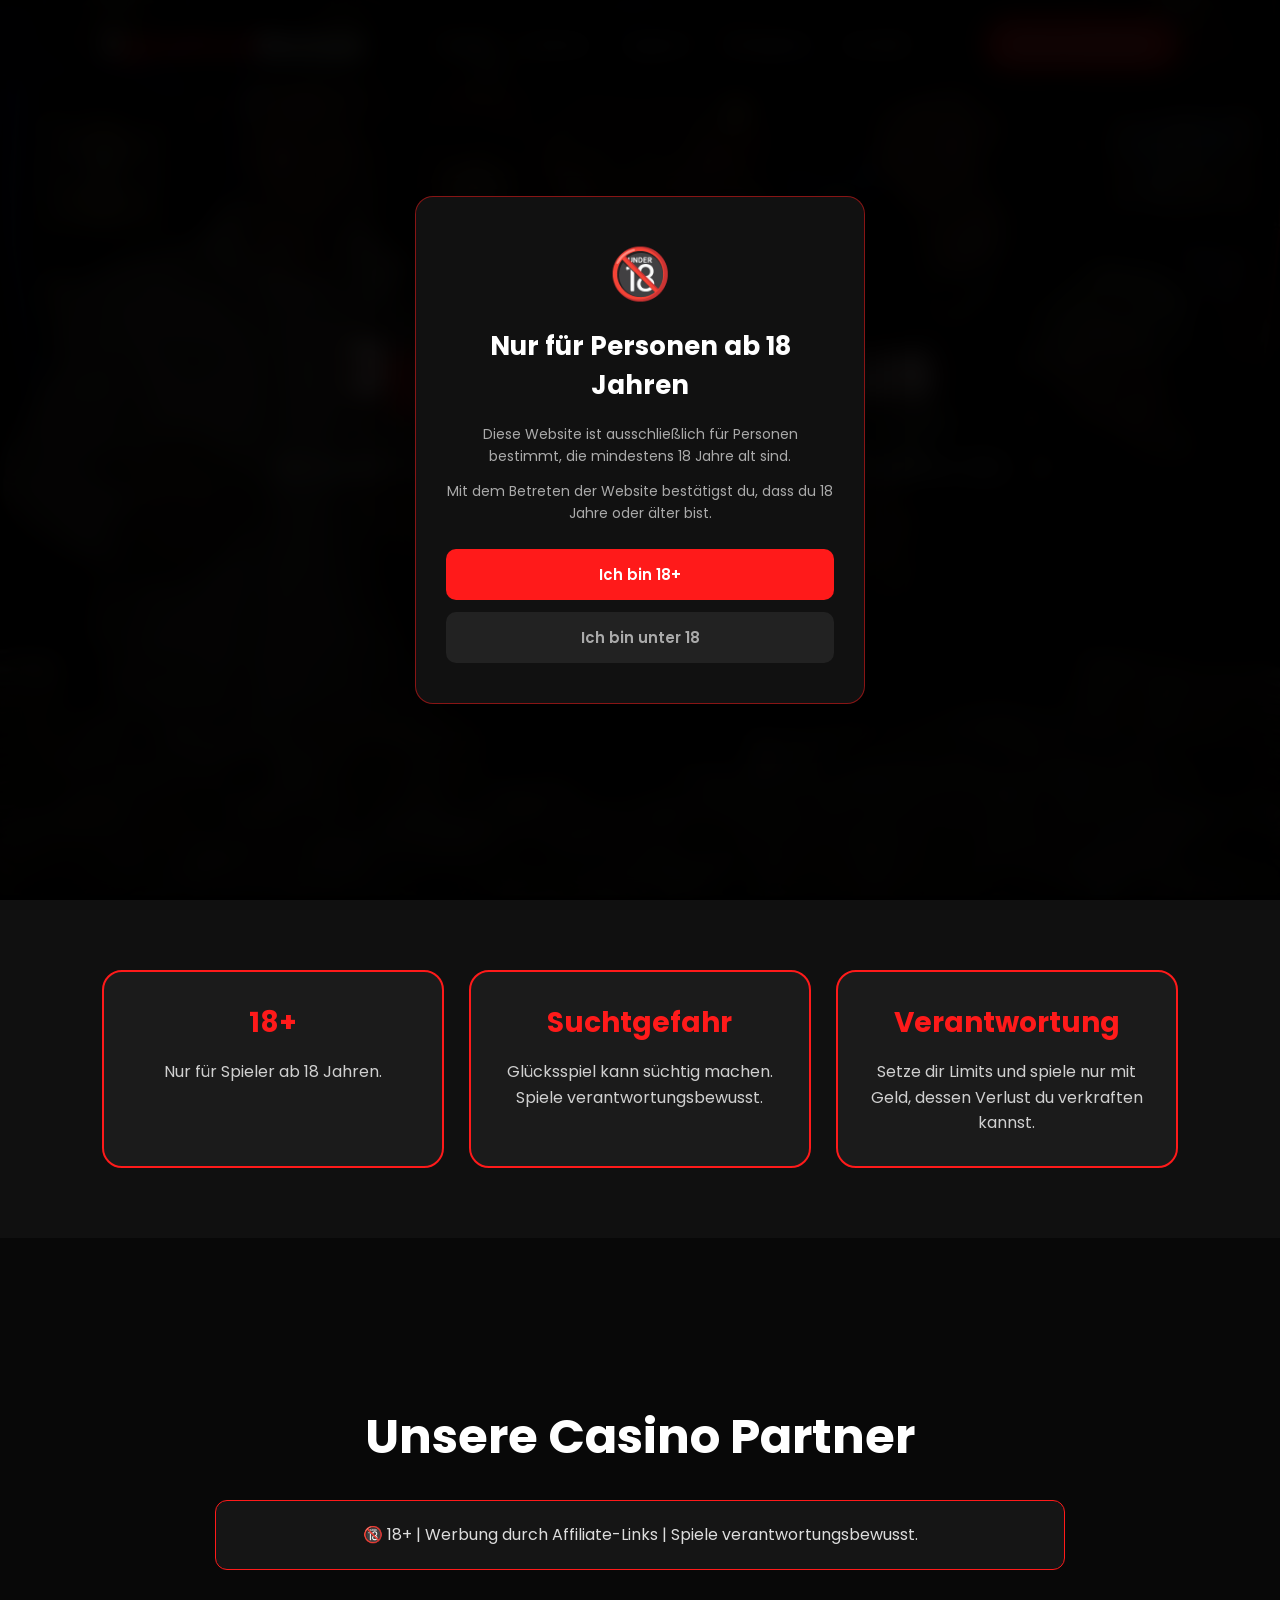
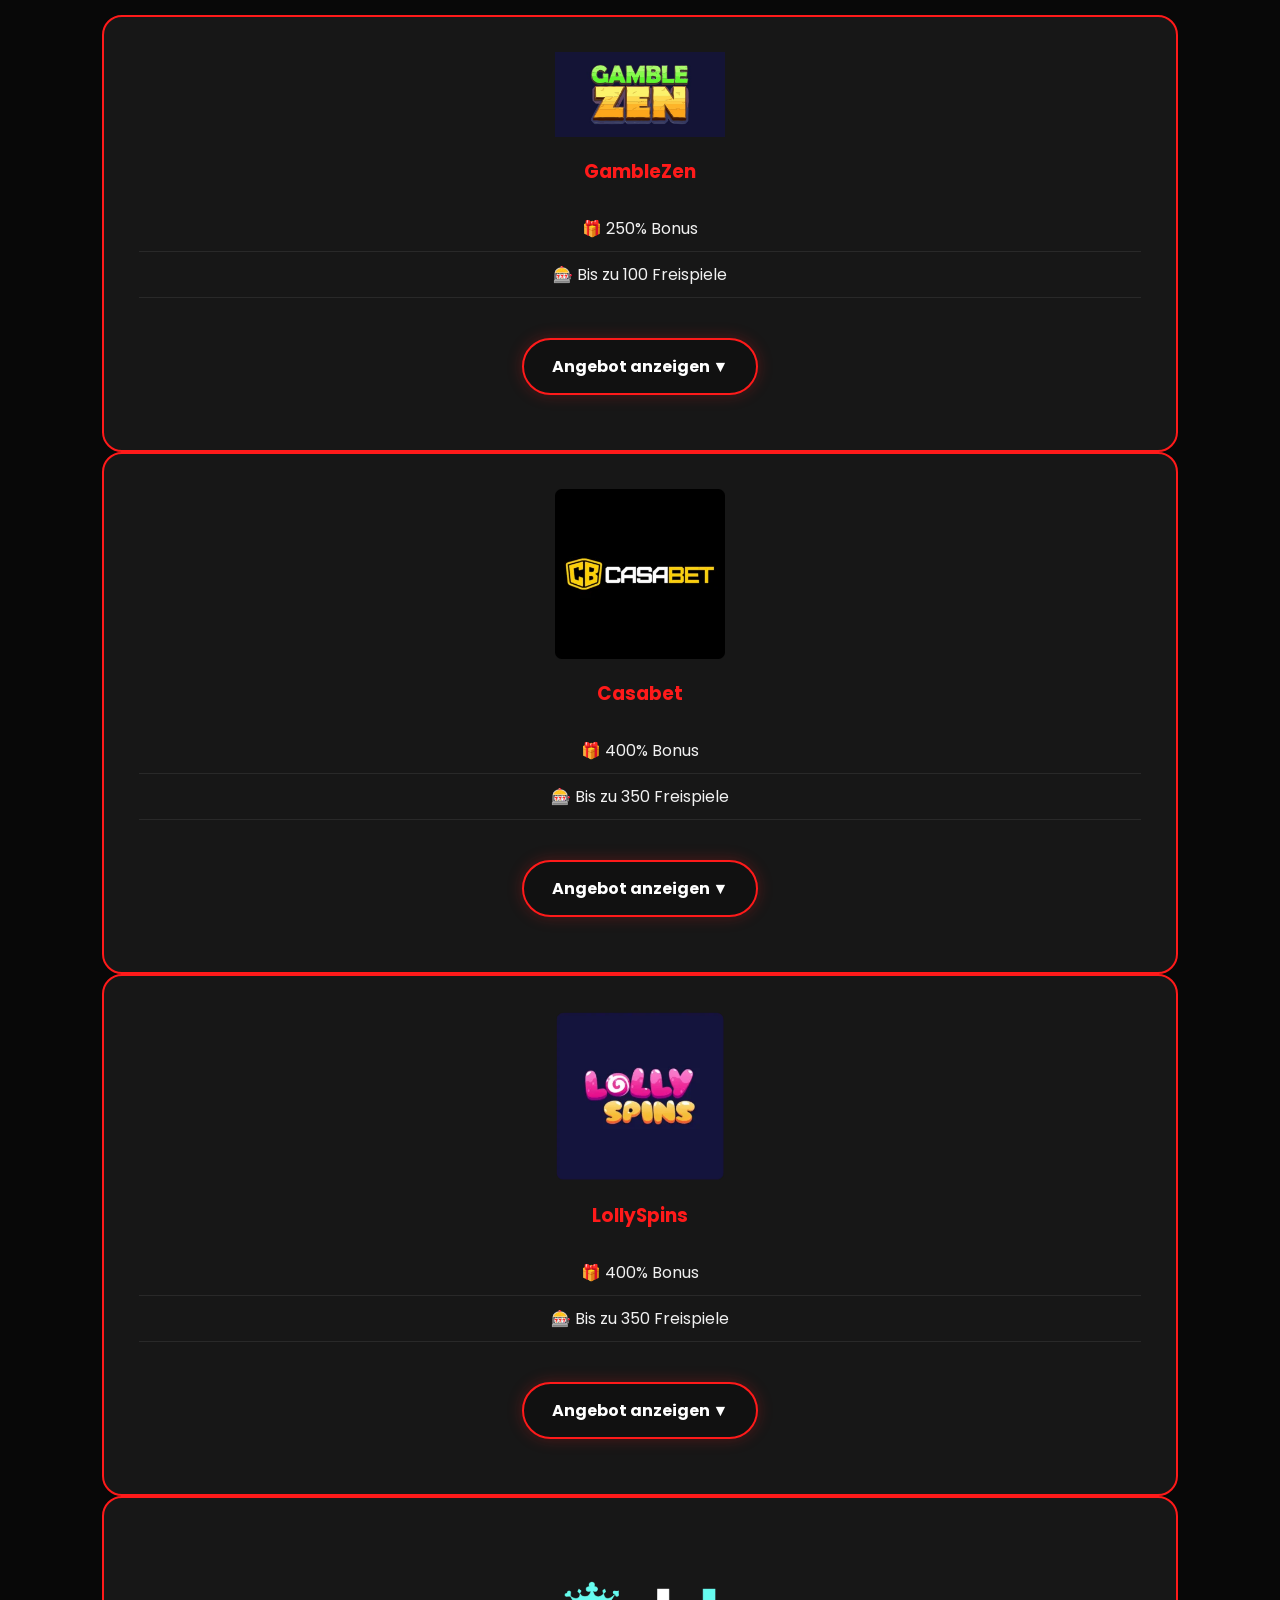
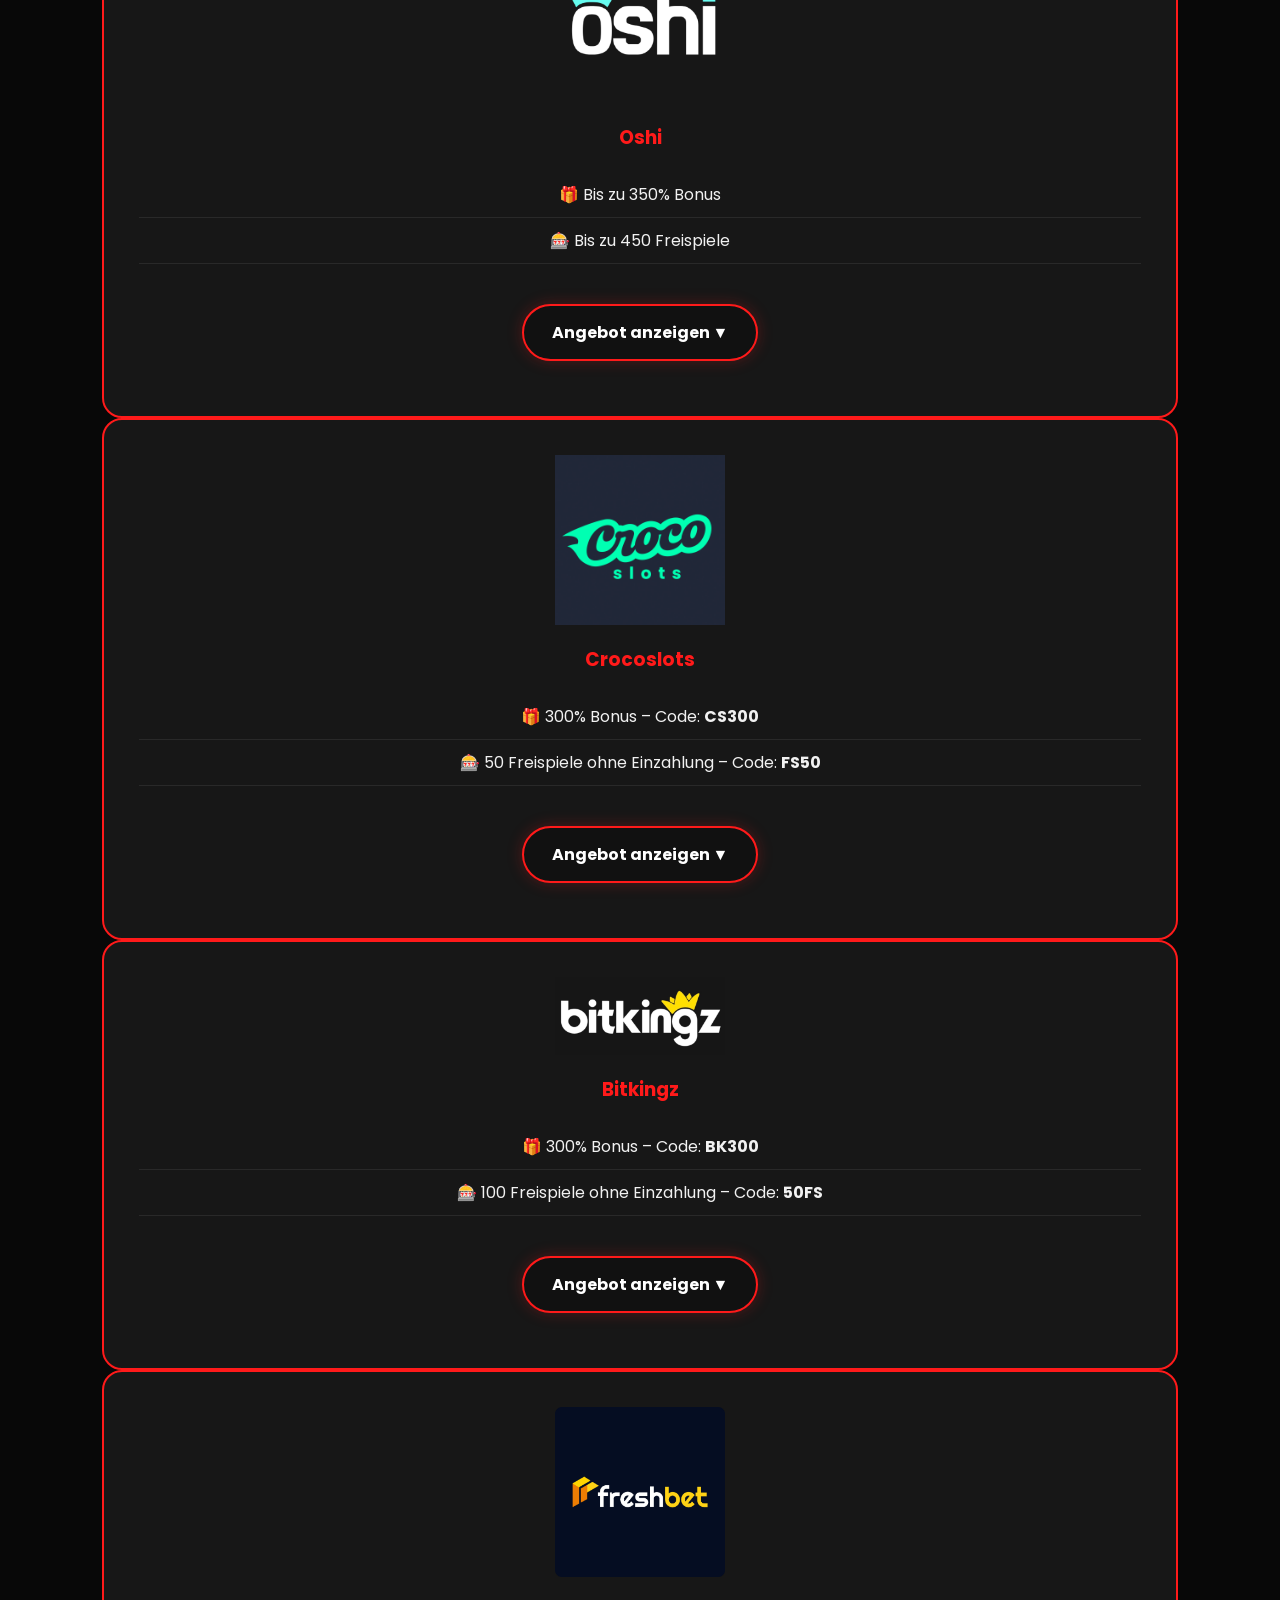
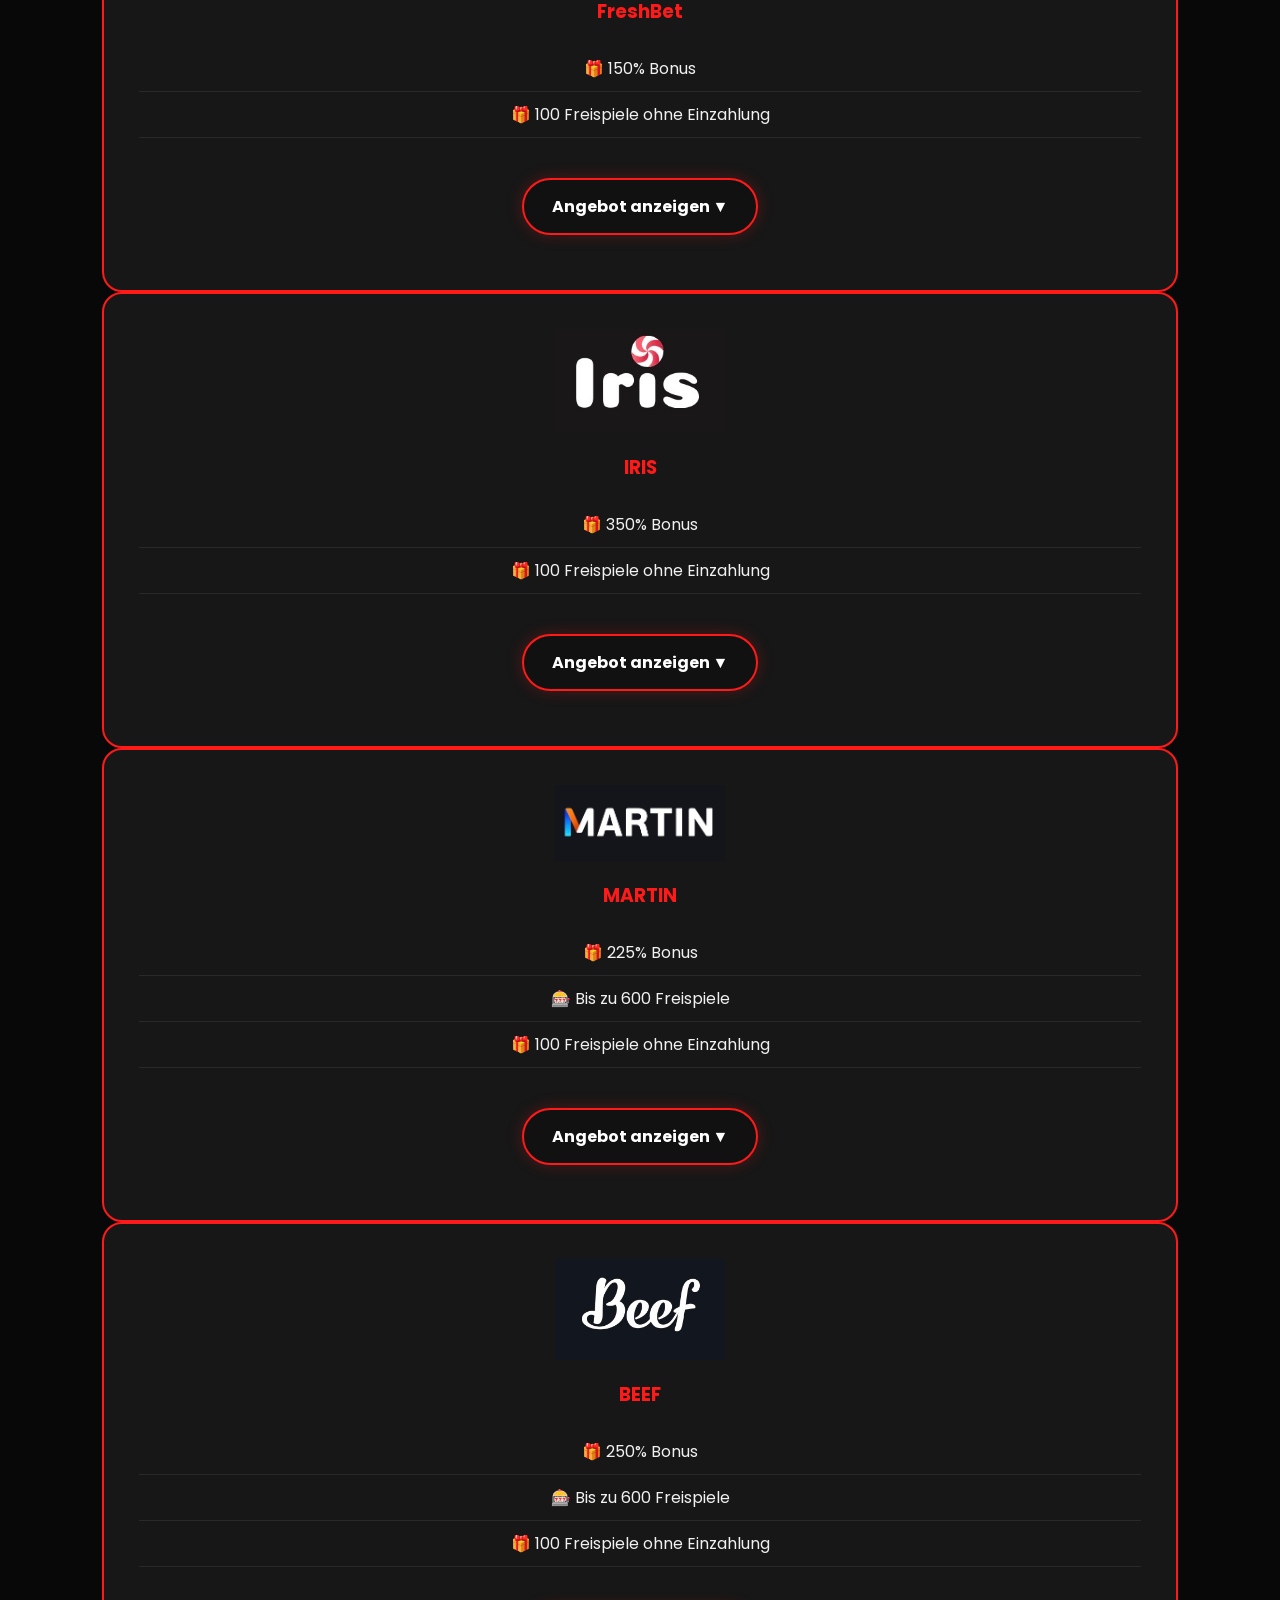
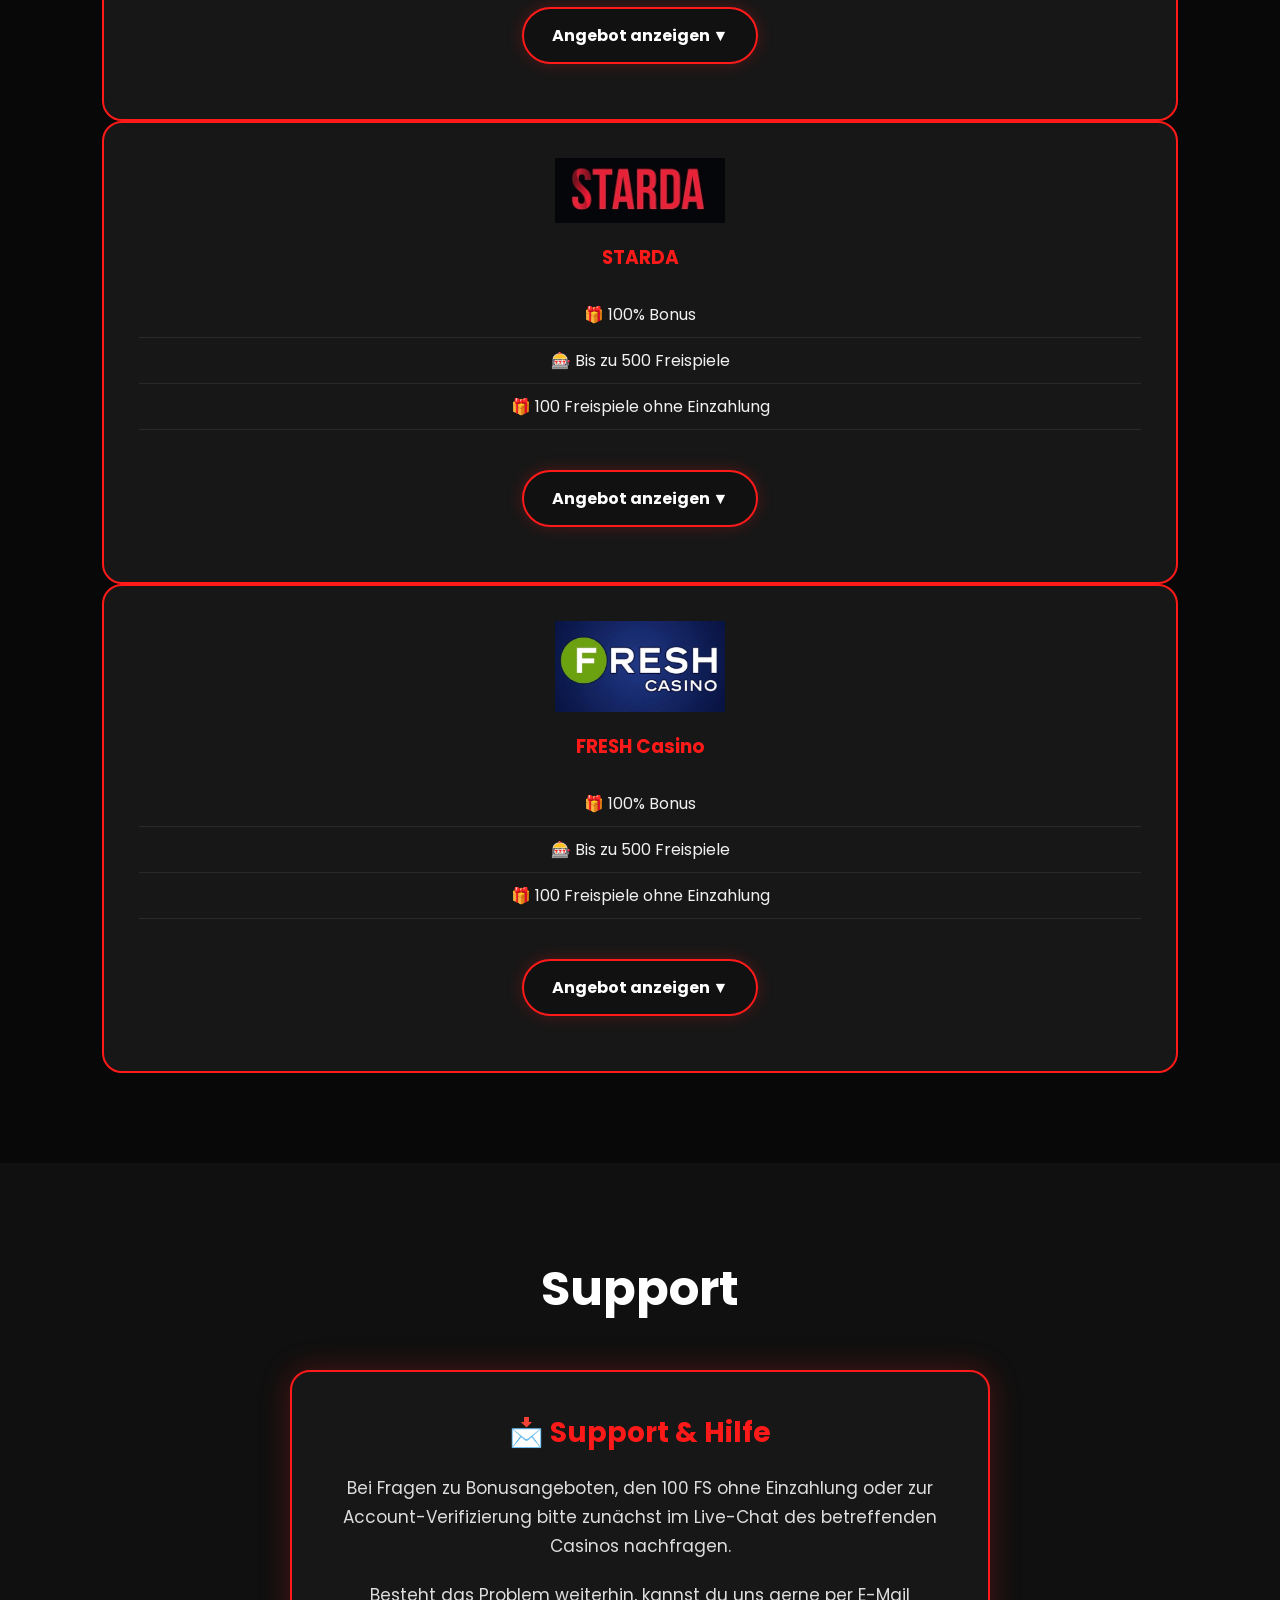
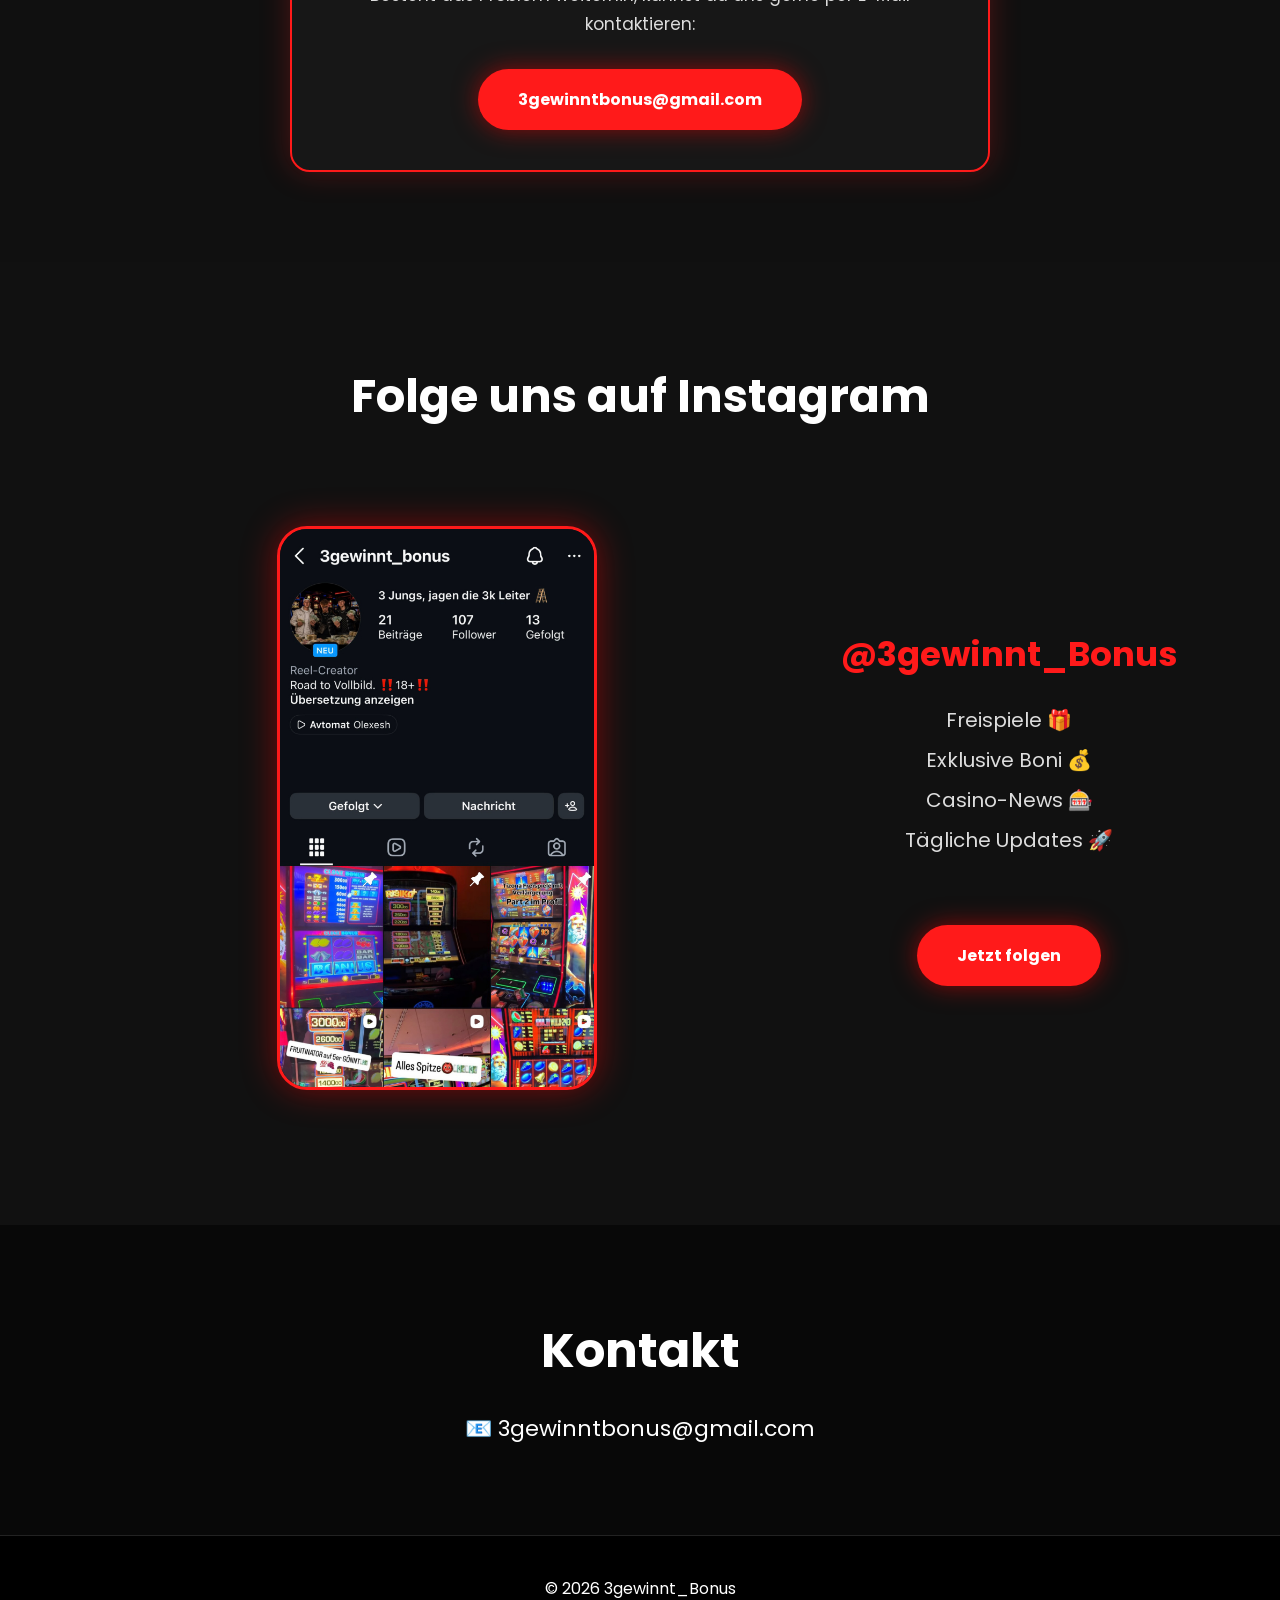
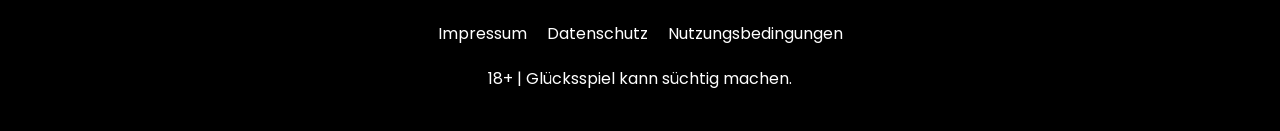
==== index.html @ cc65e0cd "Update index.html" ====
<!DOCTYPE html>
<html lang="de">
<head>
  <meta charset="UTF-8">
  <meta name="viewport" content="width=device-width, initial-scale=1.0">
  <title>3gewinnt_Bonus</title>

  <link rel="stylesheet" href="style.css">

  <link rel="preconnect" href="https://fonts.googleapis.com">
  <link rel="preconnect" href="https://fonts.gstatic.com" crossorigin>

  <link href="https://fonts.googleapis.com/css2?family=Poppins:wght@300;400;500;600;700;800&display=swap" rel="stylesheet">
</head>

<body>
<!-- 18+ Hinweis -->
<div id="ageGate" class="age-gate">
  <div class="age-box">
    <div class="age-icon">🔞</div>

    <h2>Nur für Personen ab 18 Jahren</h2>

    <p>
      Diese Website ist ausschließlich für Personen bestimmt,
      die mindestens 18 Jahre alt sind.
    </p>

    <p>
      Mit dem Betreten der Website bestätigst du,
      dass du 18 Jahre oder älter bist.
    </p>

    <div class="age-buttons">
      <button onclick="confirmAge()" class="age-confirm">
        Ich bin 18+
      </button>

      <button onclick="leaveSite()" class="age-leave">
        Ich bin unter 18
      </button>
    </div>
  </div>
</div>
<header>

<div class="logo">

3<span>gewinnt</span>Bonus

</div>

<nav>

<a href="#home">Home</a>

<a href="#casinos">Casinos</a>

<a href="#support">Support</a>

<a href="#instagram">Instagram</a>

<a href="#kontakt">Kontakt</a>

</nav>

<a href="#casinos" class="nav-btn">

Bonus entdecken

</a>

</header>


<section class="hero" id="home">

<img src="assets/hero.jpg" class="hero-image" alt="Hero">

<div class="overlay"></div>

<div class="hero-content">

<h1>

3<span>gewinnt</span>Bonus

</h1>

<p>

Die besten Casino-Boni,
Freispiele und Aktionen
an einem Ort.

</p>

<a href="#casinos" class="hero-btn">

Bonus entdecken

</a>

</div>

</section>
<section class="info">

    <div class="info-card">
        <h3>18+</h3>
        <p>Nur für Spieler ab 18 Jahren.</p>
    </div>

    <div class="info-card">
        <h3>Suchtgefahr</h3>
        <p>Glücksspiel kann süchtig machen. Spiele verantwortungsbewusst.</p>
    </div>

    <div class="info-card">
        <h3>Verantwortung</h3>
        <p>Setze dir Limits und spiele nur mit Geld, dessen Verlust du verkraften kannst.</p>
    </div>

</section>

<section id="casinos" class="casinos">

<h2 class="normal-casino-title">Unsere Casino Partner</h2>
<div class="werbehinweis">
    🔞 18+ | Werbung durch Affiliate-Links | Spiele verantwortungsbewusst.
</div>
  <div class="casino-grid">
<!-- GambleZen -->
<div class="casino-card">

    <img src="assets/gamblezen.png"
         alt="GambleZen Logo"
         class="casino-logo">

    <h3>GambleZen</h3>

    <ul class="casino-features">
        <li>🎁 250% Bonus</li>
        <li>🎰 Bis zu 100 Freispiele</li>
    </ul>

    <button class="toggle-offer" onclick="toggleOffer(this)">
        Angebot anzeigen ▼
    </button>

    <div class="offer-details">

        <div class="casino-wichtig">
            <div class="casino-wichtig-title">⚠️ WICHTIG</div>

            <p>
                Bitte verifiziere nach der Registrierung deine
                <strong>E-Mail-Adresse und Telefonnummer</strong>.
                <br><br>
                Für den 250% Bonus bitte den Promo-Code
                <strong>GZ250</strong> verwenden.
            </p>
        </div>

        <div class="casino-hinweis">
            Exklusives Angebot über unseren Partnerlink.
        </div>

        <a href="https://gamblezens.com/afbqb8po6n"
           class="casino-btn"
           target="_blank"
           rel="noopener noreferrer">
            Zum Angebot
        </a>

        <small>
            18+ | Werbung durch Affiliate-Link |
            Glücksspiel kann süchtig machen.
        </small>

    </div>

</div>
    <div class="casino-card">

    <img src="assets/casabet.png"
         alt="Casabet Logo"
         class="casino-logo">

    <h3>Casabet</h3>

    <ul class="casino-features">
        <li>🎁 400% Bonus</li>
        <li>🎰 Bis zu 350 Freispiele</li>
    </ul>

    <button class="toggle-offer" onclick="toggleOffer(this)">
        Angebot anzeigen ▼
    </button>

    <div class="offer-details">

        <div class="casino-hinweis">
            Exklusives Angebot über unseren Partnerlink.
        </div>

        <a href="https://record.joinaff.com/_AvcNp9uiK_PvWbqWe_nph2Nd7ZgqdRLk/144/?payload=3gewinntbonus"
           class="casino-btn"
           target="_blank"
           rel="noopener noreferrer">
            Zum Angebot
        </a>

        <small>
            18+ | Werbung durch Affiliate-Link |
            Glücksspiel kann süchtig machen.
        </small>

    </div>

</div>
    <div class="casino-card">

    <img src="assets/lollyspins.png"
         alt="LollySpins Logo"
         class="casino-logo">

    <h3>LollySpins</h3>

    <ul class="casino-features">
        <li>🎁 400% Bonus</li>
        <li>🎰 Bis zu 350 Freispiele</li>
    </ul>

    <button class="toggle-offer" onclick="toggleOffer(this)">
        Angebot anzeigen ▼
    </button>

    <div class="offer-details">

        <div class="casino-hinweis">
            Exklusives Angebot über unseren Partnerlink.
        </div>

        <a href="https://record.joinaff.com/_AvcNp9uiK_NK4oSiS_e5W2Nd7ZgqdRLk/144/?payload=3gewinntbonus"
           class="casino-btn"
           target="_blank"
           rel="noopener noreferrer">
            Zum Angebot
        </a>

        <small>
            18+ | Werbung durch Affiliate-Link |
            Glücksspiel kann süchtig machen.
        </small>

    </div>

</div>
    <div class="casino-card">

    <img src="assets/oshi.png"
         alt="Oshi Logo"
         class="casino-logo">

    <h3>Oshi</h3>

    <ul class="casino-features">
        <li>🎁 Bis zu 350% Bonus</li>
        <li>🎰 Bis zu 450 Freispiele</li>
    </ul>

    <button class="toggle-offer" onclick="toggleOffer(this)">
        Angebot anzeigen ▼
    </button>

    <div class="offer-details">

        <div class="casino-wichtig">
            <div class="casino-wichtig-title">⚠️ WICHTIG</div>

            <p>
                Bitte verifiziere nach der Registrierung deine
                <strong>E-Mail-Adresse und Telefonnummer</strong>.
            </p>
        </div>

        <div class="casino-hinweis">
            Exklusives Angebot über unseren Partnerlink.
        </div>

        <a href="https://oshilinks.com/advysxqnm"
           class="casino-btn"
           target="_blank"
           rel="noopener noreferrer">
            Zum Angebot
        </a>

        <small>
            18+ | Werbung durch Affiliate-Link |
            Glücksspiel kann süchtig machen.
        </small>

    </div>

</div>
    <div class="casino-card">

    <img src="assets/crocoslots.png"
         alt="Crocoslots Logo"
         class="casino-logo">

    <h3>Crocoslots</h3>

    <ul class="casino-features">
        <li>🎁 300% Bonus – Code: <strong>CS300</strong></li>
        <li>🎰 50 Freispiele ohne Einzahlung – Code: <strong>FS50</strong></li>
    </ul>

    <button class="toggle-offer" onclick="toggleOffer(this)">
        Angebot anzeigen ▼
    </button>

    <div class="offer-details">

        <div class="casino-wichtig">
            <div class="casino-wichtig-title">⚠️ WICHTIG</div>

            <p>
                Bitte verifiziere nach der Registrierung deine
                <strong>E-Mail-Adresse und Telefonnummer</strong>.
                <br><br>
                Für den 300% Bonus bitte den Promo-Code
                <strong>CS300</strong> verwenden.
                <br><br>
                Für die 50 Freispiele ohne Einzahlung bitte den
                Promo-Code <strong>FS50</strong> verwenden.
            </p>
        </div>

        <div class="casino-hinweis">
            Exklusives Angebot über unseren Partnerlink.
        </div>

        <a href="https://crocoslotsmedia.com/axyejg1oh"
           class="casino-btn"
           target="_blank"
           rel="noopener noreferrer">
            Zum Angebot
        </a>

        <small>
            18+ | Werbung durch Affiliate-Link |
            Glücksspiel kann süchtig machen.
        </small>

    </div>

</div>

    <div class="casino-card">

    <img src="assets/bitkingz.png"
         alt="Bitkingz Logo"
         class="casino-logo">

    <h3>Bitkingz</h3>

    <ul class="casino-features">
        <li>🎁 300% Bonus – Code: <strong>BK300</strong></li>
        <li>🎰 100 Freispiele ohne Einzahlung – Code: <strong>50FS</strong></li>
    </ul>

    <button class="toggle-offer" onclick="toggleOffer(this)">
        Angebot anzeigen ▼
    </button>

    <div class="offer-details">

        <div class="casino-wichtig">
            <div class="casino-wichtig-title">⚠️ WICHTIG</div>

            <p>
                Bitte verifiziere nach der Registrierung deine
                <strong>E-Mail-Adresse und Telefonnummer</strong>.
                <br><br>
                Für den 300% Bonus bitte den Promo-Code
                <strong>BK300</strong> verwenden.
                <br><br>
                Für die 100 Freispiele ohne Einzahlung bitte den
                Promo-Code <strong>50FS</strong> verwenden.
            </p>
        </div>

        <div class="casino-hinweis">
            Exklusives Angebot über unseren Partnerlink.
        </div>

        <a href="https://www.bitkingzmedia.com/agcljvet4"
           class="casino-btn"
           target="_blank"
           rel="noopener noreferrer">
            Zum Angebot
        </a>

        <small>
            18+ | Werbung durch Affiliate-Link |
            Glücksspiel kann süchtig machen.
        </small>

    </div>

</div>
    <div class="casino-card">

    <img src="assets/freshbet.png"
         alt="FreshBet Logo"
         class="casino-logo">

    <h3>FreshBet</h3>

    <ul class="casino-features">
        <li>🎁 150% Bonus</li>
        <li>🎁 100 Freispiele ohne Einzahlung</li>
    </ul>

    <button class="toggle-offer" onclick="toggleOffer(this)">
        Angebot anzeigen ▼
    </button>

    <div class="offer-details">

        <div class="casino-wichtig">
            <div class="casino-wichtig-title">⚠️ WICHTIG</div>

            <p>
                Bitte verifiziere nach der Registrierung deine
                <strong>E-Mail-Adresse und Telefonnummer</strong>.
                <br><br>
                Nach erfolgreicher Verifizierung bitte den Promo-Code
                <strong>FB100</strong> verwenden.
            </p>
        </div>

        <div class="casino-hinweis">
            Exklusives Angebot über unseren Partnerlink.
        </div>

        <a href="https://go.freshaffs.com/visit/?bta=49169&nci=6119&afp=3gewinntbonus_6119&utm_campaign=3gewinntbonus"
           class="casino-btn"
           target="_blank"
           rel="noopener noreferrer">
            Zum Angebot
        </a>

        <small>
            18+ | Werbung durch Affiliate-Link |
            Glücksspiel kann süchtig machen.
        </small>

    </div>

</div>
  <div class="casino-card">

    <img src="assets/iris.png"
         alt="IRIS Casino Logo"
         class="casino-logo">

    <h3>IRIS</h3>

    

    <ul class="casino-features">
        <li>🎁 350% Bonus</li>
        <li>🎁 100 Freispiele ohne Einzahlung</li>
    </ul>
<button class="toggle-offer" onclick="toggleOffer(this)">
    Angebot anzeigen ▼
</button>
    <div class="offer-details">
    <div class="casino-wichtig">
        <div class="casino-wichtig-title">⚠️ WICHTIG</div>
        <p>
            Bitte verifiziere nach der Registrierung deine
            <strong>E-Mail-Adresse und Telefonnummer</strong>.
            <br><br>
            Nach erfolgreicher Verifizierung bitte den Promo-Code
            <strong>3GEWINNT</strong> verwenden.
        </p>
    </div>

    <div class="casino-hinweis">
        Exklusives Angebot über unseren Partnerlink.
    </div>

    <a href="https://irisroute64.com/cf3fc1653"
       class="casino-btn"
       target="_blank"
       rel="noopener noreferrer">
        Zum Angebot
    </a>

    <small>
        18+ | Werbung durch Affiliate-Link |
        Glücksspiel kann süchtig machen.
    </small>
</div>
</div>
  <div class="casino-card">

    <img src="assets/martin.png"
         alt="MARTIN Casino Logo"
         class="casino-logo">

    <h3>MARTIN</h3>



    <ul class="casino-features">
        <li>🎁 225% Bonus</li>
        <li>🎰 Bis zu 600 Freispiele</li>
        <li>🎁 100 Freispiele ohne Einzahlung</li>
    </ul>
<button class="toggle-offer" onclick="toggleOffer(this)">
    Angebot anzeigen ▼
</button>

<div class="offer-details">

    <div class="casino-wichtig">
        <div class="casino-wichtig-title">⚠️ WICHTIG</div>

        <p>
            Bitte verifiziere nach der Registrierung deine
            <strong>E-Mail-Adresse und Telefonnummer</strong>.
            <br><br>
            Nach erfolgreicher Verifizierung bitte den Promo-Code
            <strong>3GEWINNT</strong> verwenden.
        </p>
    </div>

    <div class="casino-hinweis">
        Exklusives Angebot über unseren Partnerlink.
    </div>

    <a href="https://martinway66.com/c8ae79934"
       class="casino-btn"
       target="_blank"
       rel="noopener noreferrer">
        Zum Angebot
    </a>

    <small>
        18+ | Werbung durch Affiliate-Link |
        Glücksspiel kann süchtig machen.
    </small>

</div>
</div>
  <div class="casino-card">

    <img src="assets/beef.png"
         alt="BEEF Casino Logo"
         class="casino-logo">

    <h3>BEEF</h3>

   

    <ul class="casino-features">
        <li>🎁 250% Bonus</li>
        <li>🎰 Bis zu 600 Freispiele</li>
        <li>🎁 100 Freispiele ohne Einzahlung</li>
    </ul>
<button class="toggle-offer" onclick="toggleOffer(this)">
    Angebot anzeigen ▼
</button>
    <div class="offer-details">
    <div class="casino-wichtig">
        <div class="casino-wichtig-title">⚠️ WICHTIG</div>
        <p>
            Bitte verifiziere nach der Registrierung deine
            <strong>E-Mail-Adresse und Telefonnummer</strong>.
            <br><br>
            Nach erfolgreicher Verifizierung bitte den Promo-Code
            <strong>3GEWINNT</strong> verwenden.
        </p>
    </div>

    <div class="casino-hinweis">
        Exklusives Angebot über unseren Partnerlink.
    </div>

    <a href="https://beefway610.com/c2e81df1b"
       class="casino-btn"
       target="_blank"
       rel="noopener noreferrer">
        Zum Angebot
    </a>

    <small>
        18+ | Werbung durch Affiliate-Link |
        Glücksspiel kann süchtig machen.
    </small>
</div>
</div>
  <div class="casino-card">

    <img src="assets/starda.png"
         alt="STARDA Casino Logo"
         class="casino-logo">

    <h3>STARDA</h3>

   

    <ul class="casino-features">
        <li>🎁 100% Bonus</li>
        <li>🎰 Bis zu 500 Freispiele</li>
        <li>🎁 100 Freispiele ohne Einzahlung</li>
    </ul>
<button class="toggle-offer" onclick="toggleOffer(this)">
    Angebot anzeigen ▼
</button>
   <div class="offer-details"> 
    <div class="casino-wichtig">
        <div class="casino-wichtig-title">⚠️ WICHTIG</div>
        <p>
            Bitte verifiziere nach der Registrierung deine
            <strong>E-Mail-Adresse und Telefonnummer</strong>.
            <br><br>
            Nach erfolgreicher Verifizierung bitte den Promo-Code
            <strong>3GEWINNT</strong> verwenden.
        </p>
    </div>

    <div class="casino-hinweis">
        Exklusives Angebot über unseren Partnerlink.
    </div>

    <a href="https://stardaway64.com/ca65d163e"
       class="casino-btn"
       target="_blank"
       rel="noopener noreferrer">
        Zum Angebot
    </a>

    <small>
        18+ | Werbung durch Affiliate-Link |
        Glücksspiel kann süchtig machen.
    </small>
</div>
</div>
<div class="casino-card">

    <img src="assets/fresh.png"
         alt="FRESH Casino Logo"
         class="casino-logo">

    <h3>FRESH Casino</h3>

    

    <ul class="casino-features">
        <li>🎁 100% Bonus</li>
        <li>🎰 Bis zu 500 Freispiele</li>
        <li>🎁 100 Freispiele ohne Einzahlung</li>
    </ul>
<button class="toggle-offer" onclick="toggleOffer(this)">
    Angebot anzeigen ▼
</button>
  <div class="offer-details">
    <div class="casino-wichtig">
        <div class="casino-wichtig-title">⚠️ WICHTIG</div>
        <p>
            Bitte verifiziere nach der Registrierung deine
            <strong>E-Mail-Adresse und Telefonnummer</strong>.
            <br><br>
            Nach erfolgreicher Verifizierung bitte den Promo-Code
            <strong>3GEWINNT</strong> verwenden.
        </p>
    </div>

    <div class="casino-hinweis">
        Exklusives Angebot über unseren Partnerlink.
    </div>

    <a href="https://freshcasino.life/cdaf8a497"
       class="casino-btn"
       target="_blank"
       rel="noopener noreferrer">
        Zum Angebot
    </a>

    <small>
        18+ | Werbung durch Affiliate-Link |
        Glücksspiel kann süchtig machen.
    </small>
</div>
</div>
   

       
</section>
</div>
  <section id="support" class="support">

    <h2>Support</h2>

    <div class="support-box">

        <h3>📩 Support & Hilfe</h3>

        <p>
            Bei Fragen zu Bonusangeboten, den 100 FS ohne Einzahlung
            oder zur Account-Verifizierung bitte zunächst im Live-Chat
            des betreffenden Casinos nachfragen.
        </p>

        <p>
            Besteht das Problem weiterhin, kannst du uns gerne per E-Mail
            kontaktieren:
        </p>

        <a href="mailto:3gewinntbonus@gmail.com" class="hero-btn">
            3gewinntbonus@gmail.com
        </a>

    </div>

</section>
  <section id="instagram" class="instagram">

    <h2>Folge uns auf Instagram</h2>

    <div class="instagram-container">

        <img src="assets/instagram.jpg"
             alt="Instagram"
             class="instagram-image">

        <div class="instagram-text">

            <h3>@3gewinnt_Bonus</h3>

            <p>
                Freispiele 🎁<br>
                Exklusive Boni 💰<br>
                Casino-News 🎰<br>
                Tägliche Updates 🚀
            </p>

            <a href="https://www.instagram.com/3gewinnt_bonus/" class="hero-btn" target="_blank" rel="noopener noreferrer">
    Jetzt folgen
</a>

        </div>

    </div>

</section>


<section id="kontakt" class="kontakt">

<h2>Kontakt</h2>

<p>
    📧
    <a href="mailto:3gewinntbonus@gmail.com">
        3gewinntbonus@gmail.com
    </a>
</p>

</section>


<footer>

<p>© 2026 3gewinnt_Bonus</p>

<div class="footer-links">

    <a href="impressum.html">Impressum</a>

    <a href="datenschutz.html">Datenschutz</a>

    <a href="nutzungsbedingungen.html">Nutzungsbedingungen</a>

</div>

<p>18+ | Glücksspiel kann süchtig machen.</p>

</footer>

<script src="script.js"></script>
<script>
function confirmAge() {
    document.getElementById("ageGate").style.display = "none";
}

function leaveSite() {
    window.location.href = "https://www.google.com";
}
function toggleOffer(button) {
    const currentDetails = button.nextElementSibling;

    document.querySelectorAll(".offer-details").forEach(function(details) {
        if (details !== currentDetails) {
            details.classList.remove("open");

            const otherButton = details.previousElementSibling;

            if (otherButton && otherButton.classList.contains("toggle-offer")) {
                otherButton.innerHTML = "Angebot anzeigen ▼";
            }
        }
    });

    if (currentDetails.classList.contains("open")) {
        currentDetails.classList.remove("open");
        button.innerHTML = "Angebot anzeigen ▼";
    } else {
        currentDetails.classList.add("open");
        button.innerHTML = "Angebot schließen ▲";
    }
}
</script>
</body>
</html>
---- style.css ----
/* ==========================
   RESET
========================== */

*{
    margin:0;
    padding:0;
    box-sizing:border-box;
}

html{
    scroll-behavior:smooth;
}

body{
    font-family:'Poppins',sans-serif;
    background:#080808;
    color:#fff;
    overflow-x:hidden;
}

a{
    text-decoration:none;
    color:white;
}

img{
    max-width:100%;
    display:block;
}

/* ==========================
   HEADER
========================== */

header{

    position:fixed;
    top:0;
    left:0;

    width:100%;

    padding:20px 8%;

    display:flex;
    justify-content:space-between;
    align-items:center;

    background:rgba(0,0,0,.55);

    backdrop-filter:blur(12px);

    z-index:999;

}

.logo{

    font-size:32px;

    font-weight:800;

}

.logo span{

    color:#ff1a1a;

}

nav{

    display:flex;

    gap:35px;

}

nav a{

    transition:.3s;

    font-weight:500;

}

nav a:hover{

    color:#ff1a1a;

}

.nav-btn{

    background:#ff1a1a;

    padding:12px 26px;

    border-radius:40px;

    font-weight:600;

    box-shadow:0 0 18px rgba(255,0,0,.5);

    transition:.3s;

}

.nav-btn:hover{

    transform:translateY(-3px);

}
/* ==========================
   HERO
========================== */

.hero{

    position:relative;

    height:100vh;

    display:flex;

    justify-content:center;

    align-items:center;

    text-align:center;

    overflow:hidden;

}

.hero-image{
    position:absolute;
    top:0;
    left:0;
    width:100%;
    height:100%;
    object-fit:cover;
    object-position:center;
    z-index:0;
}

.overlay{
    position:absolute;
    top:0;
    left:0;
    width:100%;
    height:100%;
    background:linear-gradient(
        rgba(0,0,0,0.45),
        rgba(0,0,0,0.65)
    );
    z-index:1;
}

.hero-content{
    position:relative;
    z-index:2;
    max-width:900px;
    text-align:center;
    padding:20px;
}

.hero h1{

    font-size:72px;

    font-weight:800;

    margin-bottom:25px;

    text-shadow:0 0 25px rgba(255,0,0,.55);

}

.hero h1 span{

    color:#ff1a1a;

}

.hero p{

    font-size:24px;

    line-height:1.7;

    color:#eeeeee;

}

.hero-btn{

    display:inline-block;

    margin-top:35px;

    background:#ff1a1a;

    padding:18px 40px;

    border-radius:50px;

    font-weight:700;

    box-shadow:0 0 25px rgba(255,0,0,.5);

    transition:.3s;

}

.hero-btn:hover{

    transform:scale(1.05);

}
/* ==========================
   INFO BOXEN
========================== */

.info{
    display:grid;
    grid-template-columns:repeat(3,1fr);
    gap:25px;
    padding:70px 8%;
    background:#101010;
}

.info-card{
    background:#1b1b1b;
    border:2px solid #ff1a1a;
    border-radius:20px;
    padding:30px;
    text-align:center;
    transition:.3s;
}

.info-card:hover{
    transform:translateY(-8px);
    box-shadow:0 0 20px rgba(255,26,26,.45);
}

.info-card h3{
    color:#ff1a1a;
    font-size:28px;
    margin-bottom:15px;
}

.info-card p{
    color:#d0d0d0;
    line-height:1.6;
}
/* ==========================
   CASINOS
========================== */

.casinos{
    padding:90px 8%;
    background:#080808;
    text-align:center;
}

.casinos h2{
    font-size:48px;
    margin-bottom:35px;
    line-height:1.2;
}
}

.casino-grid{
    display:grid;
    grid-template-columns:repeat(auto-fit,minmax(280px,1fr));
    gap:30px;
}

.casino-card{
    background:#171717;
    border:2px solid #ff1a1a;
    border-radius:20px;
    padding:35px;
    transition:.3s;
}

.casino-card:hover{
    transform:translateY(-10px);
    box-shadow:0 0 30px rgba(255,26,26,.45);
}

.casino-card h3{
    color:#ff1a1a;
    margin-bottom:18px;
}

.casino-card p{
    color:#ccc;
    margin-bottom:25px;
}

.casino-card a{
    display:inline-block;
    background:#ff1a1a;
    padding:12px 26px;
    border-radius:40px;
    font-weight:600;
}
/* ==========================
   INSTAGRAM
========================== */

.instagram{
    background:#111;
    padding:90px 8%;
    text-align:center;
}

.instagram h2{
    font-size:48px;
    margin-bottom:20px;
}

.instagram-image{
    width:280px;
    max-width:90%;
    margin:35px auto;
    border-radius:25px;
    border:3px solid #ff1a1a;
    box-shadow:0 0 30px rgba(255,0,0,.45);
}

.instagram p{
    font-size:22px;
    margin-bottom:25px;
    color:#ddd;
}

/* ==========================
   KONTAKT
========================== */

.kontakt{
    background:#080808;
    padding:90px 8%;
    text-align:center;
}

.kontakt h2{
    font-size:48px;
    margin-bottom:25px;
}

.kontakt p{
    font-size:22px;
    color:#ddd;
}

/* ==========================
   FOOTER
========================== */

footer{
    background:#000;
    padding:40px 8%;
    text-align:center;
    border-top:1px solid #222;
}

.footer-links{
    margin:20px 0;
    display:flex;
    justify-content:center;
    gap:20px;
    flex-wrap:wrap;
}

.footer-links a:hover{
    color:#ff1a1a;
}

/* ==========================
   HANDY
========================== */

@media(max-width:768px){

    header{
    height:auto;
    min-height:100px;
    padding:10px 12px;
    display:flex;
    flex-direction:column;
    align-items:center;
    justify-content:center;
    gap:6px;
}

    .logo{
    font-size:21px;
    text-align:center;
    width:100%;
}

    nav{
    display:flex;
    justify-content:center;
    align-items:center;
    gap:10px;
    width:100%;
    flex-wrap:wrap;
}

nav a{
    font-size:9px;
    white-space:nowrap;
}

    .nav-btn{
        display:none;
    }

    .hero{
        height:100svh;
        min-height:620px;
    }

    .hero-image{
        object-position:center 38%;
    }

    .hero-content{
        padding:15px;
        padding-top:45px;
    }

    .hero h1{
        font-size:42px;
        line-height:1.05;
        margin-bottom:18px;
    }

    .hero p{
        font-size:18px;
        line-height:1.5;
    }

    .hero-btn{
        margin-top:25px;
        padding:15px 32px;
    }

    .info{
        grid-template-columns:1fr;
    }

    .casinos h2,
    .instagram h2,
    .kontakt h2{
        font-size:34px;
    }

}
/* ==========================
   INSTAGRAM PREMIUM
========================== */

.instagram{

    background:#111;

    padding:100px 8%;

}

.instagram h2{

    text-align:center;

    font-size:46px;

    margin-bottom:60px;

}

.instagram-container{

    display:flex;

    justify-content:center;

    align-items:center;

    gap:70px;

    flex-wrap:wrap;

}

.instagram-image{

    width:320px;

    border-radius:30px;

    border:3px solid #ff1a1a;

    box-shadow:0 0 35px rgba(255,0,0,.45);

}

.instagram-text{

    max-width:450px;

}

.instagram-text h3{

    font-size:34px;

    color:#ff1a1a;

    margin-bottom:20px;

}

.instagram-text p{

    line-height:2;

    color:#ddd;

    font-size:20px;

    margin-bottom:30px;

}
/* ==========================
   21.COM CASINO CARD
========================== */

.casino-logo{
    width:170px;
    display:block;
    margin:0 auto 20px;
}

.rating{
    color:#b8ff5a;
    font-size:18px;
    font-weight:700;
    margin-bottom:20px;
    text-align:center;
}

.casino-features{
    list-style:none;
    padding:0;
    margin:20px 0;
}

.casino-features li{
    padding:10px 0;
    border-bottom:1px solid rgba(255,255,255,.08);
    color:#f1f1f1;
    font-size:16px;
}

.casino-hinweis{
    margin:20px 0;
    padding:15px;
    background:#111;
    border:1px solid #ff1a1a;
    border-left:5px solid #ff1a1a;
    border-radius:10px;
    color:#ddd;
    font-size:14px;
    line-height:1.6;
}

.casino-btn{
    display:block;
    width:100%;
    background:#ff1a1a;
    color:#fff;
    text-align:center;
    padding:18px;
    border-radius:12px;
    font-size:20px;
    font-weight:700;
    margin:25px 0 15px;
    box-shadow:0 0 20px rgba(255,0,0,.6);
    transition:.3s;
}

.casino-btn:hover{
    background:#ff3333;
    transform:scale(1.03);
    box-shadow:0 0 35px rgba(255,0,0,.8);
}

.casino-card small{
    display:block;
    text-align:center;
    color:#999;
    font-size:12px;
    margin-top:10px;
}
.werbehinweis{
    max-width:850px;
    margin:0 auto 45px;
    padding:20px;
    background:#151515;
    border:1px solid #ff1a1a;
    border-radius:12px;
    text-align:center;
    color:#ddd;
    line-height:1.7;
}
header {
    transition: transform 0.3s ease;
}

header.hide-header {
    transform: translateY(-100%);
}
@media(max-width:768px){

    .casinos{
        padding-left:20px;
        padding-right:20px;
    }

    .casinos h2{
        font-size:34px;
        line-height:1.2;
        width:100%;
        max-width:360px;
        margin:0 auto 50px;
        text-align:center;
        white-space:normal;
        overflow-wrap:normal;
    }

}
/* ==========================
   18+ AGE GATE
========================== */

.age-gate {
    position: fixed;
    inset: 0;
    z-index: 99999;

    display: flex;
    justify-content: center;
    align-items: center;

    padding: 20px;

    background: rgba(0, 0, 0, 0.94);
    backdrop-filter: blur(12px);
}

.age-box {
    width: 100%;
    max-width: 450px;

    padding: 40px 30px;

    text-align: center;

    background: #111;
    border: 1px solid rgba(255, 26, 26, 0.5);
    border-radius: 18px;

    box-shadow: 0 20px 60px rgba(0, 0, 0, 0.7);
}

.age-icon {
    font-size: 50px;
    margin-bottom: 15px;
}

.age-box h2 {
    color: #fff;
    font-size: 26px;
    margin-bottom: 18px;
}

.age-box p {
    color: #aaa;
    font-size: 14px;
    line-height: 1.6;
    margin-bottom: 12px;
}

.age-buttons {
    display: flex;
    flex-direction: column;
    gap: 12px;
    margin-top: 25px;
}

.age-confirm,
.age-leave {
    width: 100%;
    padding: 14px;

    border-radius: 10px;
    border: none;

    font-family: 'Poppins', sans-serif;
    font-size: 15px;
    font-weight: 600;

    cursor: pointer;
}

.age-confirm {
    background: #ff1a1a;
    color: #fff;
}

.age-confirm:hover {
    background: #e60000;
}

.age-leave {
    background: #222;
    color: #aaa;
}

.age-leave:hover {
    background: #2d2d2d;
}

.normal-casino-title {
    text-align: center;
    font-size: 48px;
    line-height: 1.2;
    color: #fff;
    margin: 80px auto 50px;
    max-width: 700px;
}
@media (max-width: 600px) {
    .normal-casino-title {
        font-size: 38px;
        line-height: 1.2;
        max-width: 360px;
        margin-left: auto;
        margin-right: auto;
    }
}
.casino-wichtig{
    margin:20px 0;
    padding:18px;
    background:rgba(255,26,26,.10);
    border:2px solid #ff1a1a;
    border-radius:12px;
    text-align:left;
    box-shadow:0 0 18px rgba(255,26,26,.18);
}

.casino-wichtig-title{
    color:#ff1a1a;
    font-size:16px;
    font-weight:800;
    margin-bottom:8px;
    letter-spacing:.5px;
}

.casino-wichtig p{
    margin:0;
    color:#eee;
    font-size:14px;
    line-height:1.6;
}

.casino-wichtig strong{
    color:#fff;
    font-weight:700;
}
/* ==========================
   SUPPORT
========================== */

.support{
    background:#101010;
    padding:90px 8%;
    text-align:center;
}

.support h2{
    font-size:48px;
    margin-bottom:45px;
}

.support-box{
    max-width:700px;
    margin:0 auto;
    padding:40px 35px;
    background:#171717;
    border:2px solid #ff1a1a;
    border-radius:20px;
    box-shadow:0 0 30px rgba(255,26,26,.25);
}

.support-box h3{
    color:#ff1a1a;
    font-size:28px;
    margin-bottom:20px;
}

.support-box p{
    color:#ddd;
    font-size:17px;
    line-height:1.7;
    margin-bottom:20px;
}

.support-box .hero-btn{
    margin-top:10px;
    word-break:break-word;
}

@media(max-width:768px){

    .support{
        padding:70px 20px;
    }

    .support h2{
        font-size:36px;
    }

    .support-box{
        padding:30px 20px;
    }

    .support-box h3{
        font-size:24px;
    }

    .support-box p{
        font-size:15px;
    }

}
/* ==========================
   AUFKLAPPBARE CASINO-KARTEN
========================== */

.offer-details {
    max-height: 0;
    overflow: hidden;
    opacity: 0;
    transition: max-height 0.4s ease, opacity 0.3s ease;
}
.offer-details.open {
    max-height: 1000px;
    opacity: 1;
}
/* ==========================
   ANGEBOT AUFKLAPPEN BUTTON
========================== */

.toggle-offer{
    display:inline-block;
    margin:20px auto;
    padding:14px 28px;

    background:#111;
    color:#fff;

    border:2px solid #ff1a1a;
    border-radius:40px;

    font-family:'Poppins',sans-serif;
    font-size:16px;
    font-weight:700;

    cursor:pointer;

    box-shadow:0 0 15px rgba(255,26,26,.25);

    transition:.3s;
}

.toggle-offer:hover{
    background:#ff1a1a;
    color:#fff;
    transform:translateY(-2px);
    box-shadow:0 0 25px rgba(255,26,26,.55);
}
.offer-details {
    overflow: hidden;
    animation: offerOpen 0.35s ease;
}

@keyframes offerOpen {
    from {
        opacity: 0;
        transform: translateY(-8px);
    }

    to {
        opacity: 1;
        transform: translateY(0);
    }
}
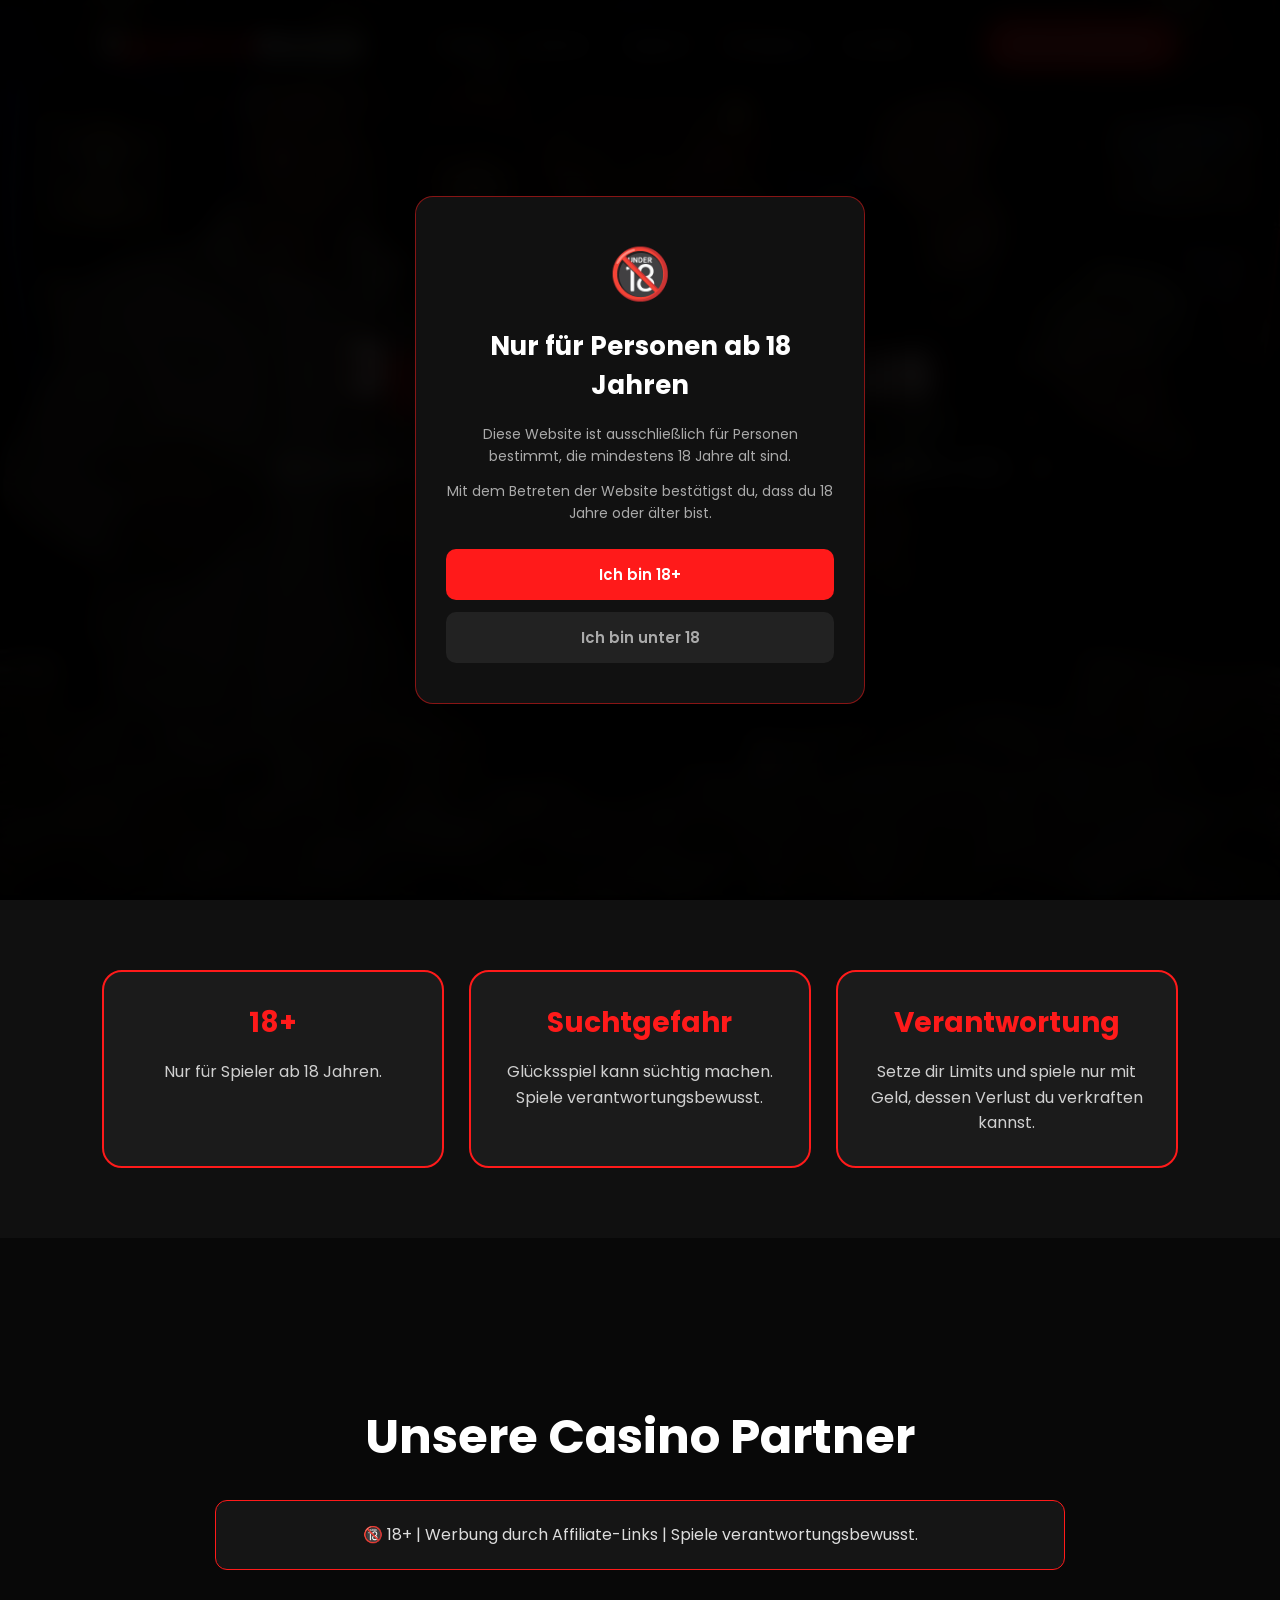
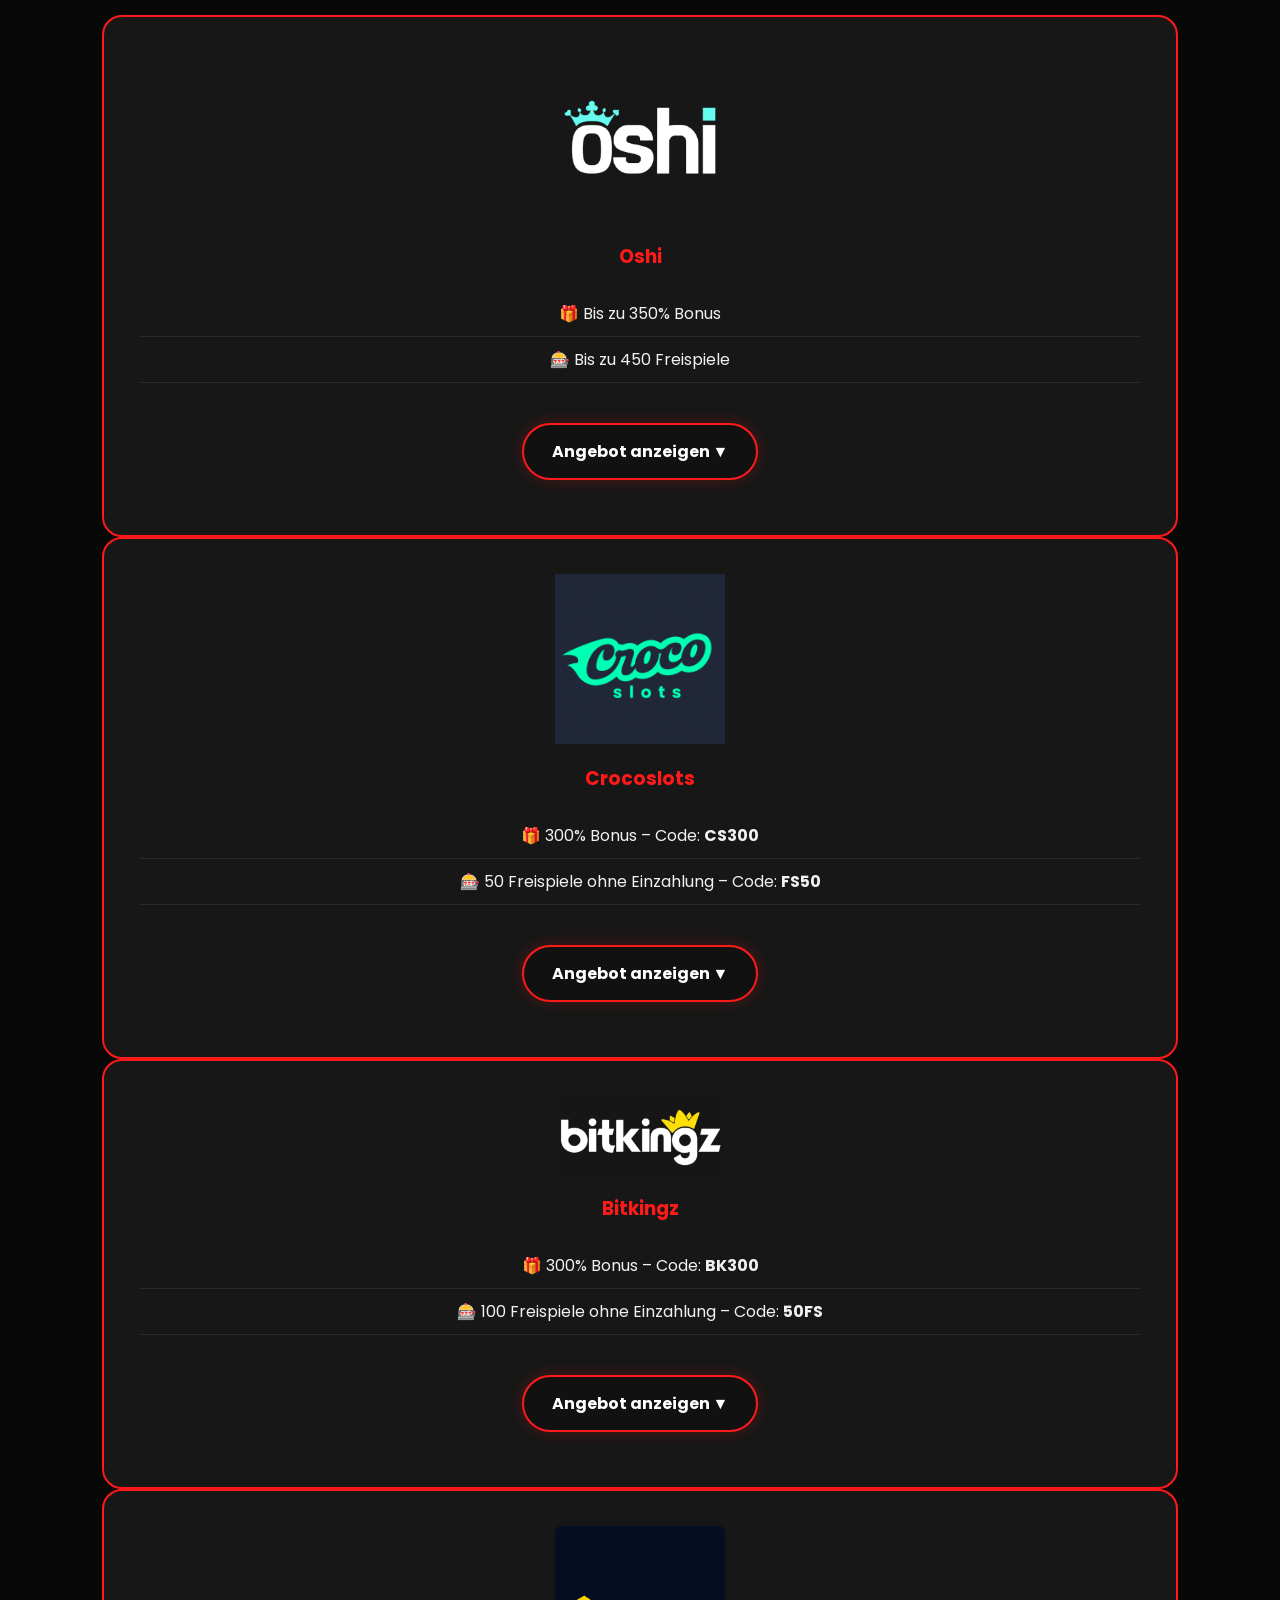
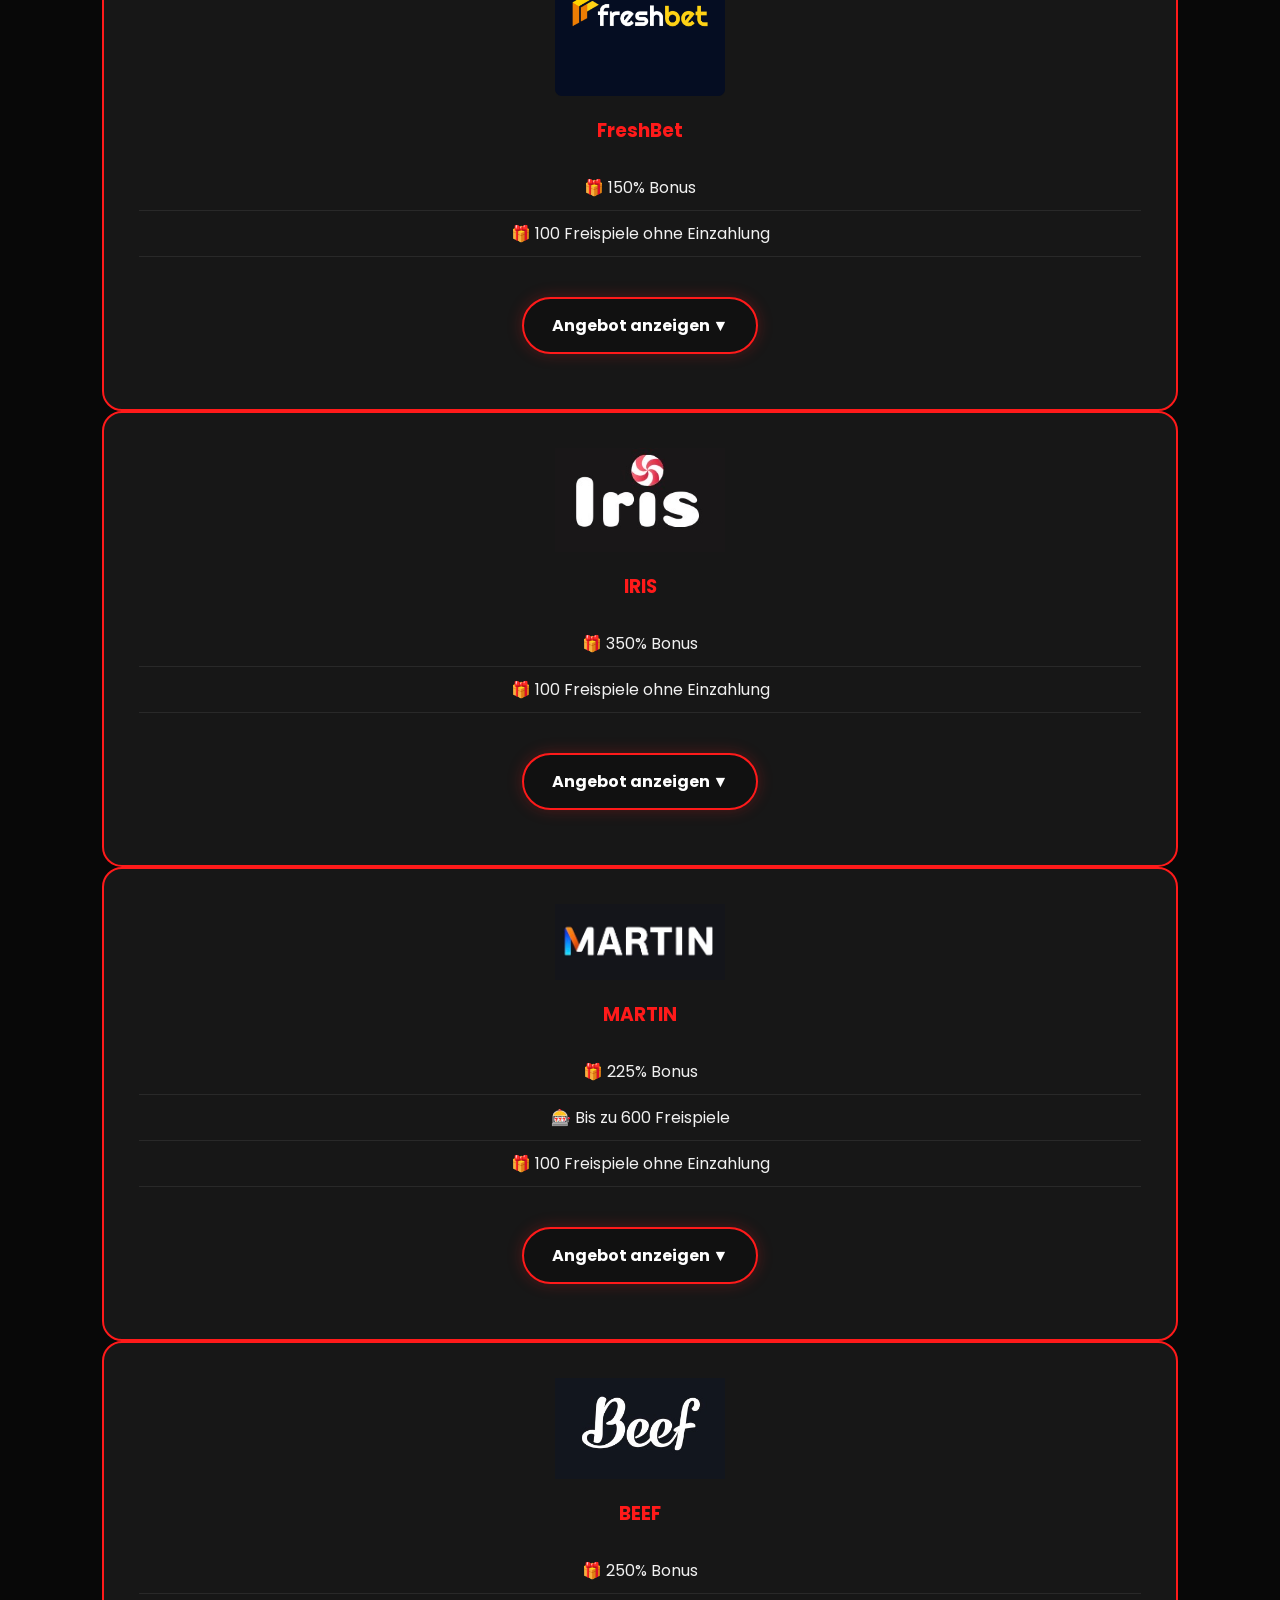
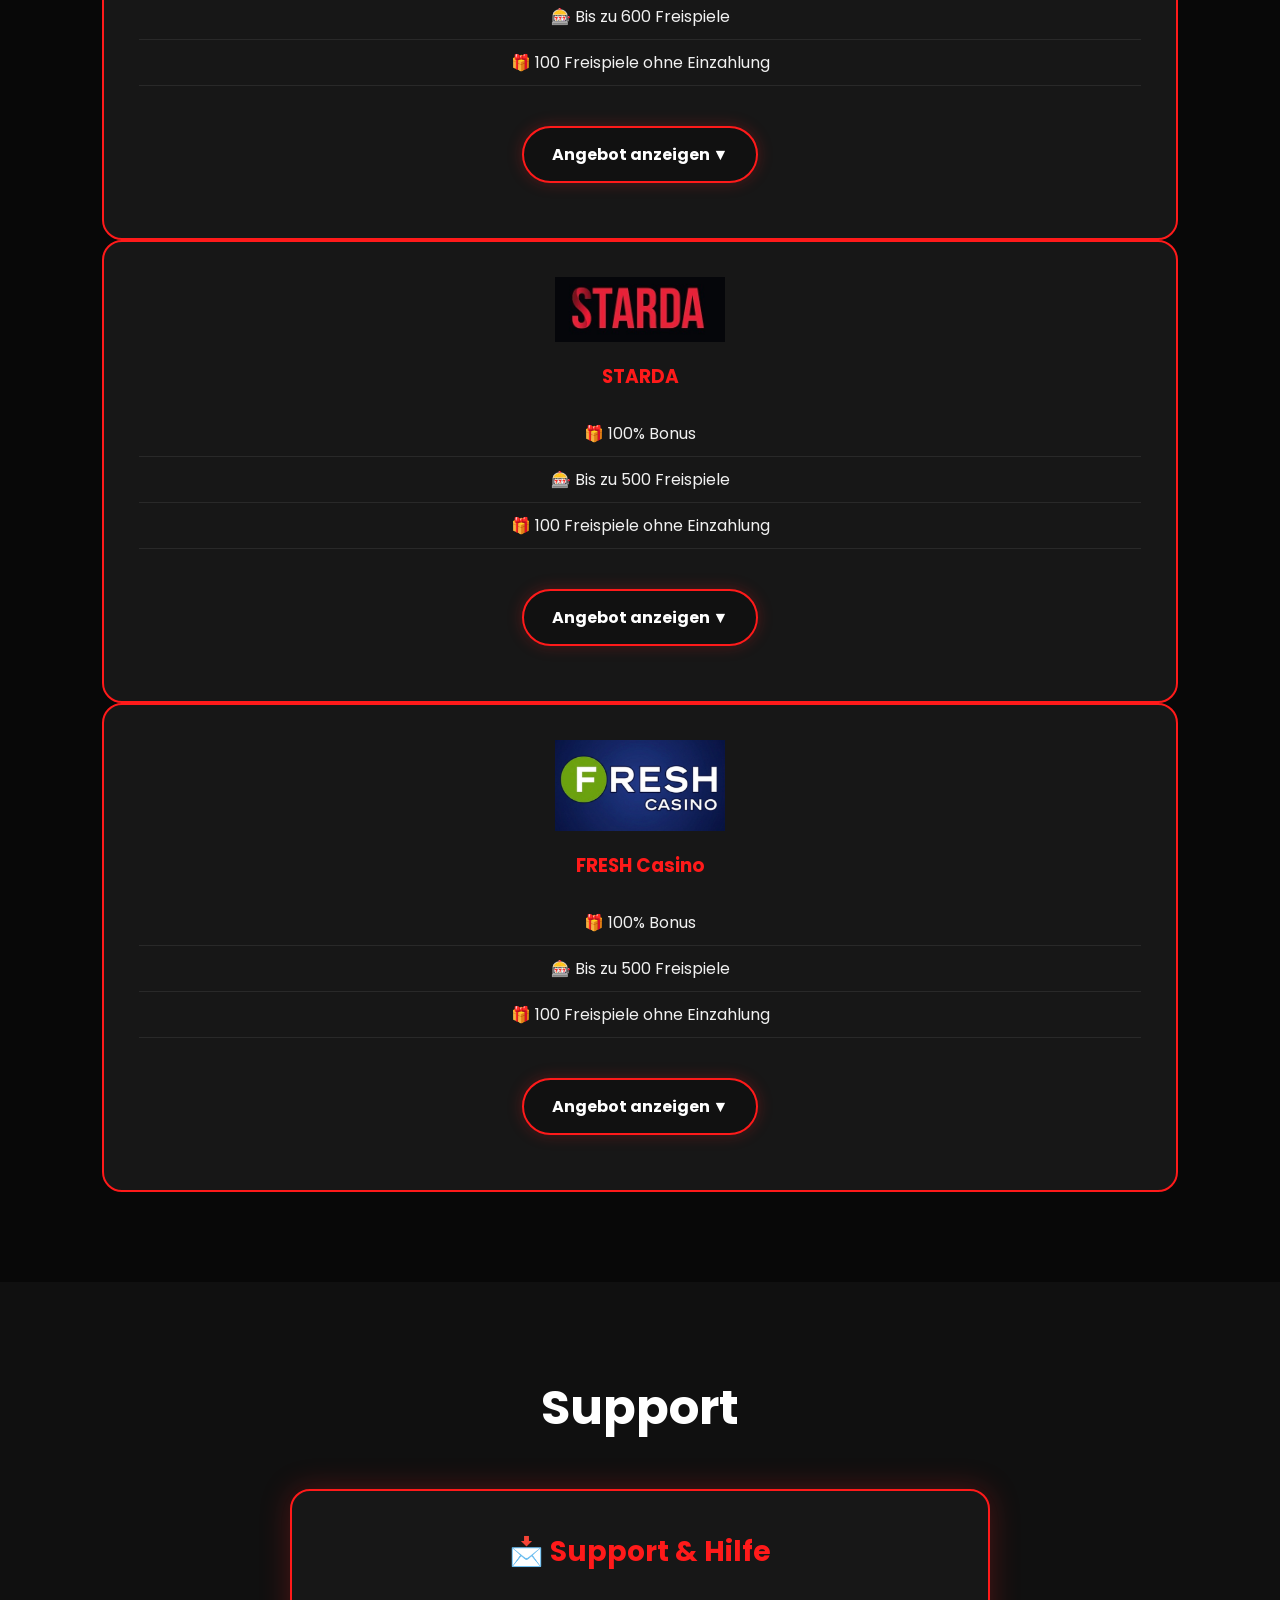
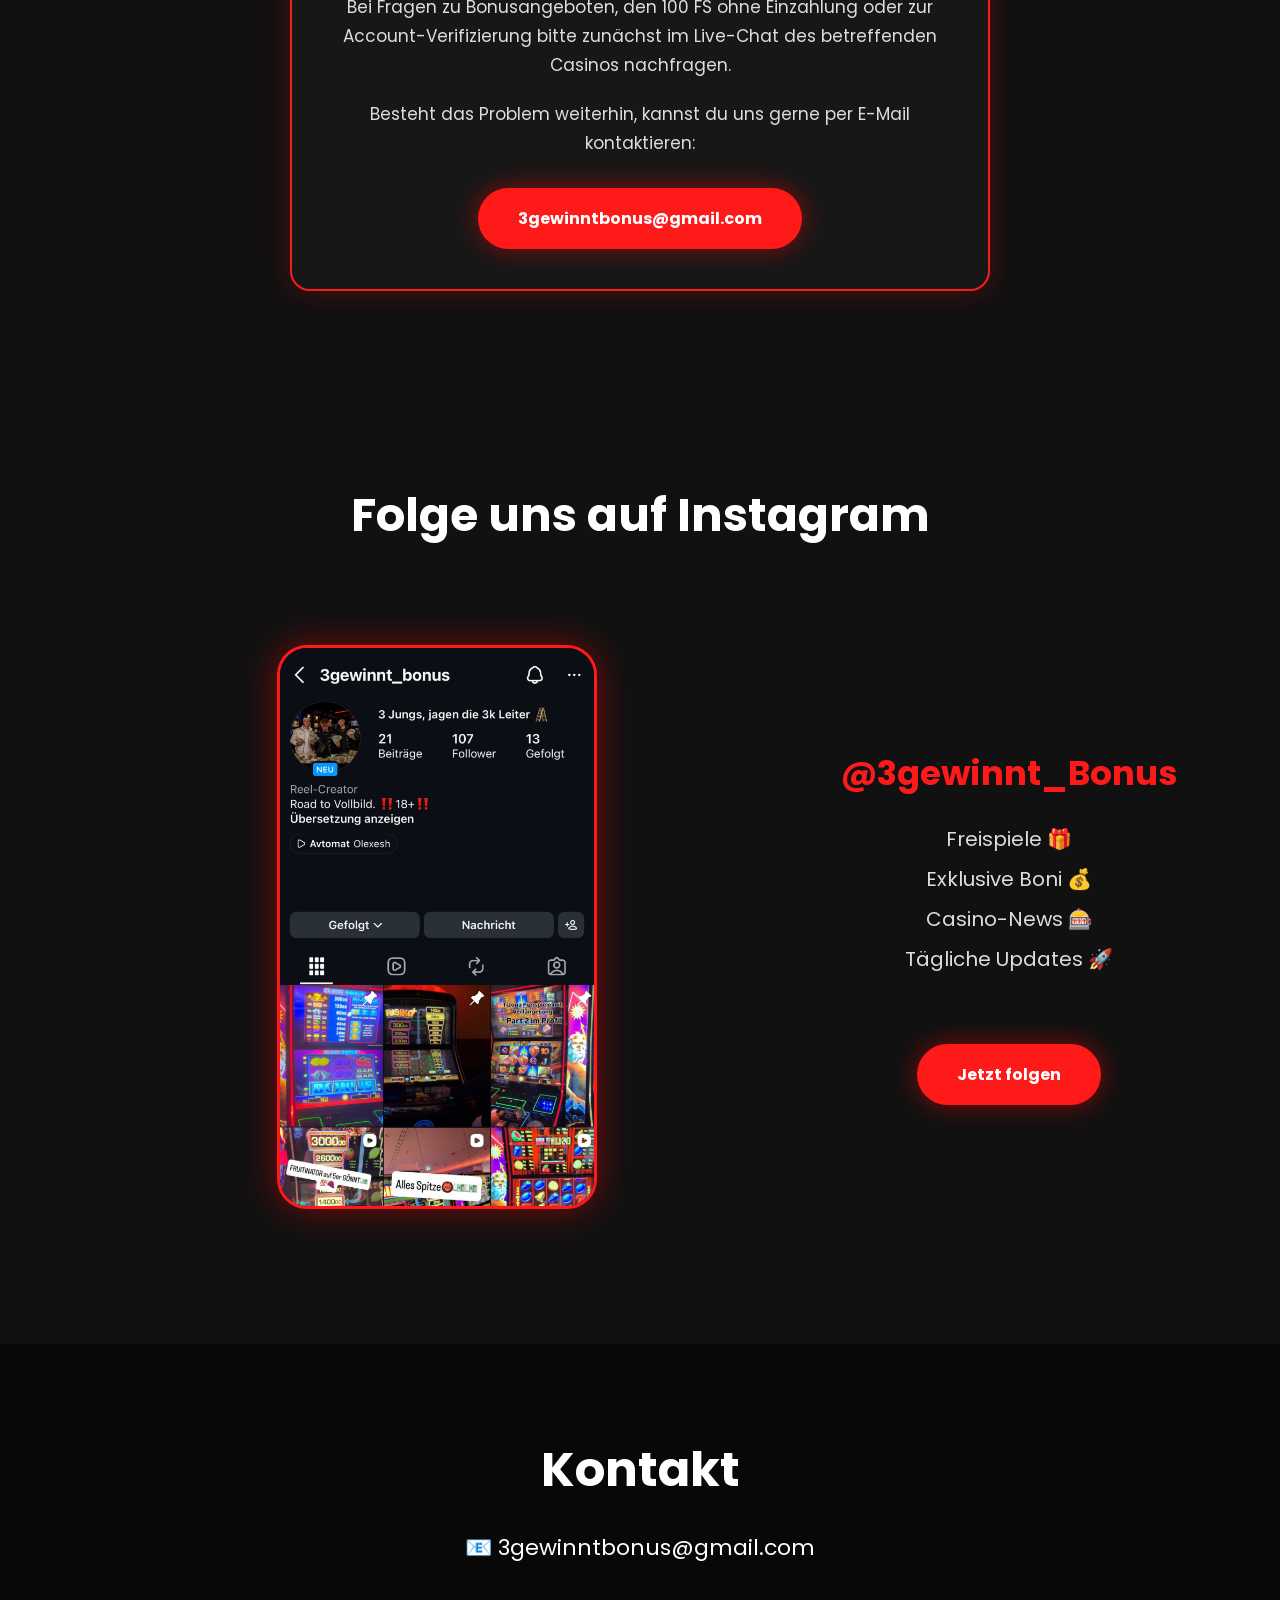
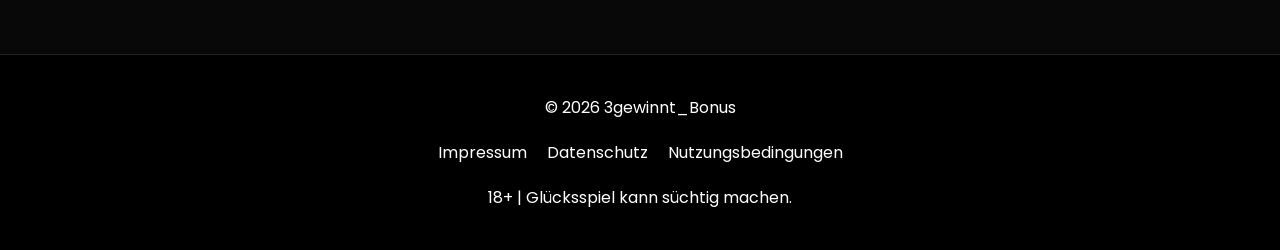
==== commit 1926a86e: "Update index.html" ====
--- a/index.html
+++ b/index.html
@@ -130,133 +130,7 @@
     🔞 18+ | Werbung durch Affiliate-Links | Spiele verantwortungsbewusst.
 </div>
   <div class="casino-grid">
-<!-- GambleZen -->
-<div class="casino-card">
-
-    <img src="assets/gamblezen.png"
-         alt="GambleZen Logo"
-         class="casino-logo">
-
-    <h3>GambleZen</h3>
-
-    <ul class="casino-features">
-        <li>🎁 250% Bonus</li>
-        <li>🎰 Bis zu 100 Freispiele</li>
-    </ul>
-
-    <button class="toggle-offer" onclick="toggleOffer(this)">
-        Angebot anzeigen ▼
-    </button>
-
-    <div class="offer-details">
-
-        <div class="casino-wichtig">
-            <div class="casino-wichtig-title">⚠️ WICHTIG</div>
-
-            <p>
-                Bitte verifiziere nach der Registrierung deine
-                <strong>E-Mail-Adresse und Telefonnummer</strong>.
-                <br><br>
-                Für den 250% Bonus bitte den Promo-Code
-                <strong>GZ250</strong> verwenden.
-            </p>
-        </div>
-
-        <div class="casino-hinweis">
-            Exklusives Angebot über unseren Partnerlink.
-        </div>
-
-        <a href="https://gamblezens.com/afbqb8po6n"
-           class="casino-btn"
-           target="_blank"
-           rel="noopener noreferrer">
-            Zum Angebot
-        </a>
-
-        <small>
-            18+ | Werbung durch Affiliate-Link |
-            Glücksspiel kann süchtig machen.
-        </small>
-
-    </div>
-
-</div>
-    <div class="casino-card">
-
-    <img src="assets/casabet.png"
-         alt="Casabet Logo"
-         class="casino-logo">
-
-    <h3>Casabet</h3>
-
-    <ul class="casino-features">
-        <li>🎁 400% Bonus</li>
-        <li>🎰 Bis zu 350 Freispiele</li>
-    </ul>
-
-    <button class="toggle-offer" onclick="toggleOffer(this)">
-        Angebot anzeigen ▼
-    </button>
-
-    <div class="offer-details">
-
-        <div class="casino-hinweis">
-            Exklusives Angebot über unseren Partnerlink.
-        </div>
-
-        <a href="https://record.joinaff.com/_AvcNp9uiK_PvWbqWe_nph2Nd7ZgqdRLk/144/?payload=3gewinntbonus"
-           class="casino-btn"
-           target="_blank"
-           rel="noopener noreferrer">
-            Zum Angebot
-        </a>
-
-        <small>
-            18+ | Werbung durch Affiliate-Link |
-            Glücksspiel kann süchtig machen.
-        </small>
-
-    </div>
-
-</div>
-    <div class="casino-card">
-
-    <img src="assets/lollyspins.png"
-         alt="LollySpins Logo"
-         class="casino-logo">
-
-    <h3>LollySpins</h3>
-
-    <ul class="casino-features">
-        <li>🎁 400% Bonus</li>
-        <li>🎰 Bis zu 350 Freispiele</li>
-    </ul>
-
-    <button class="toggle-offer" onclick="toggleOffer(this)">
-        Angebot anzeigen ▼
-    </button>
-
-    <div class="offer-details">
-
-        <div class="casino-hinweis">
-            Exklusives Angebot über unseren Partnerlink.
-        </div>
-
-        <a href="https://record.joinaff.com/_AvcNp9uiK_NK4oSiS_e5W2Nd7ZgqdRLk/144/?payload=3gewinntbonus"
-           class="casino-btn"
-           target="_blank"
-           rel="noopener noreferrer">
-            Zum Angebot
-        </a>
-
-        <small>
-            18+ | Werbung durch Affiliate-Link |
-            Glücksspiel kann süchtig machen.
-        </small>
-
-    </div>
-
-</div>
+
     <div class="casino-card">
 
     <img src="assets/oshi.png"
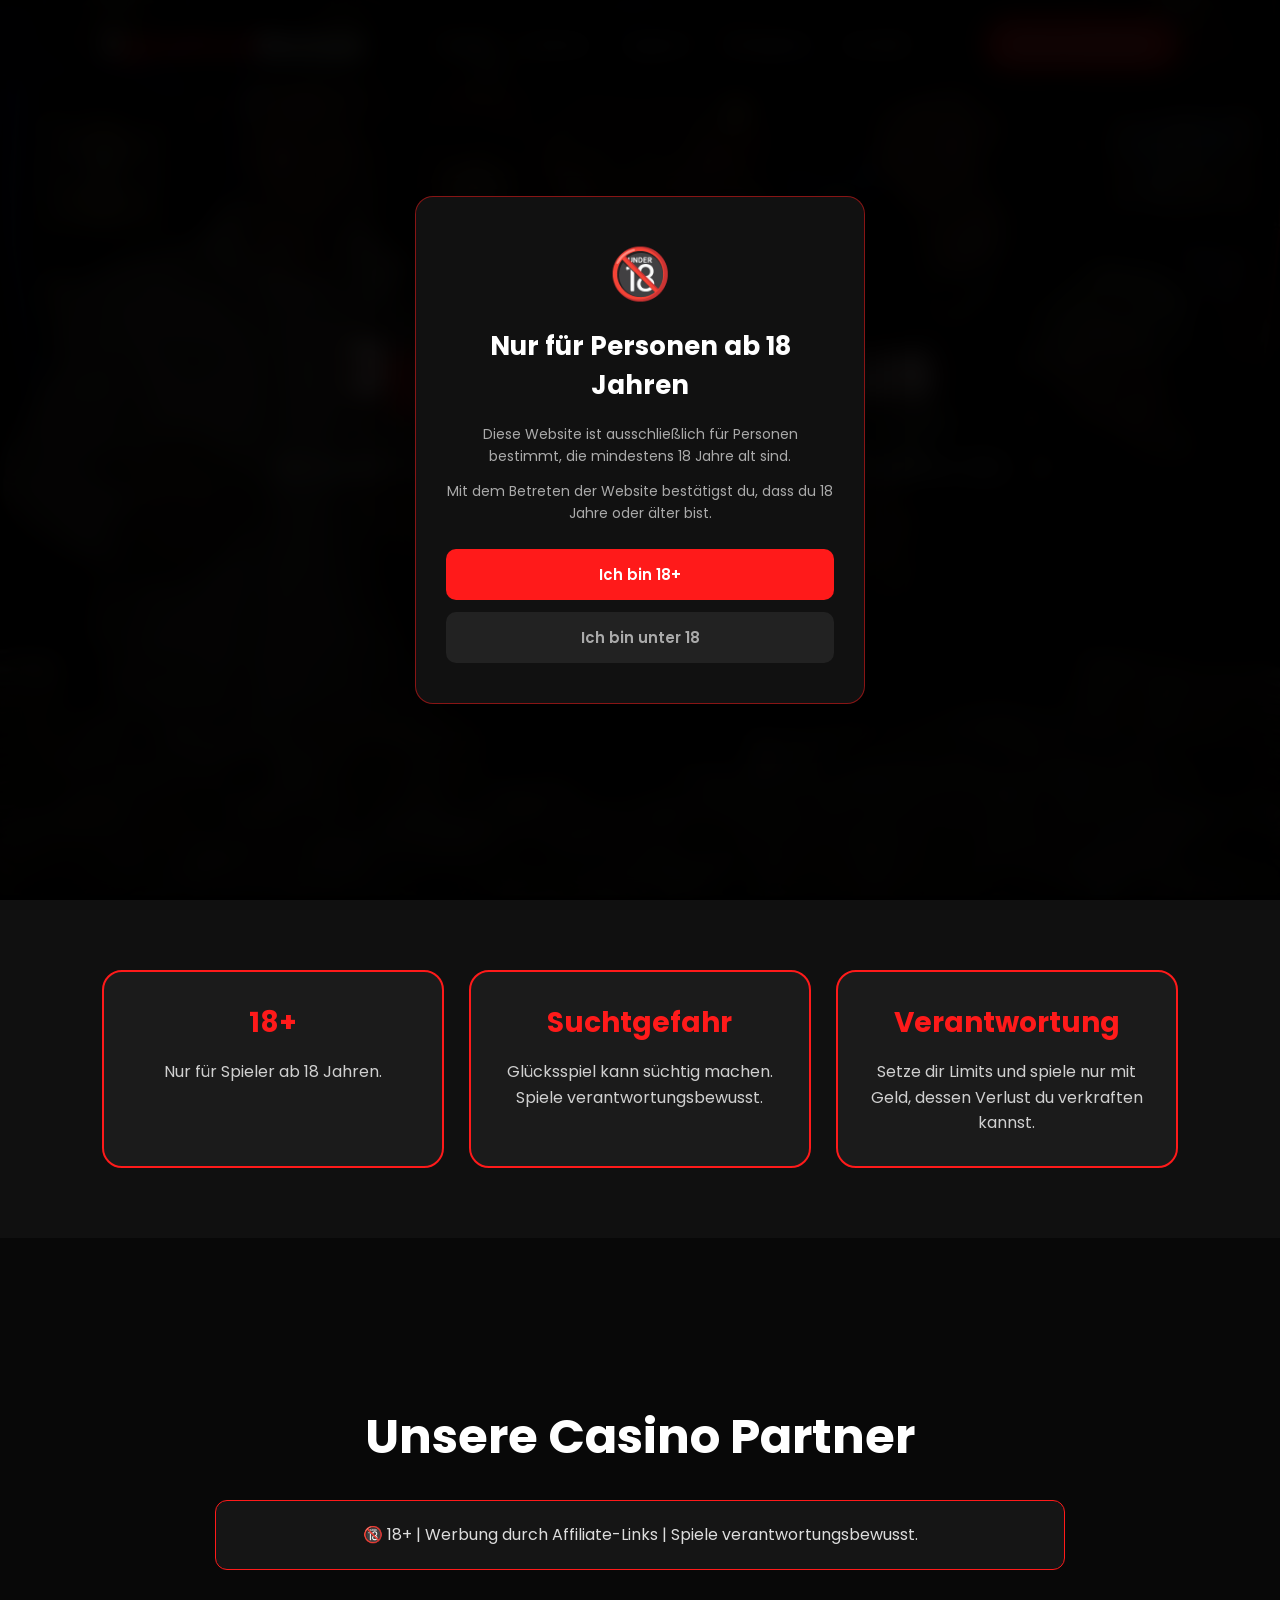
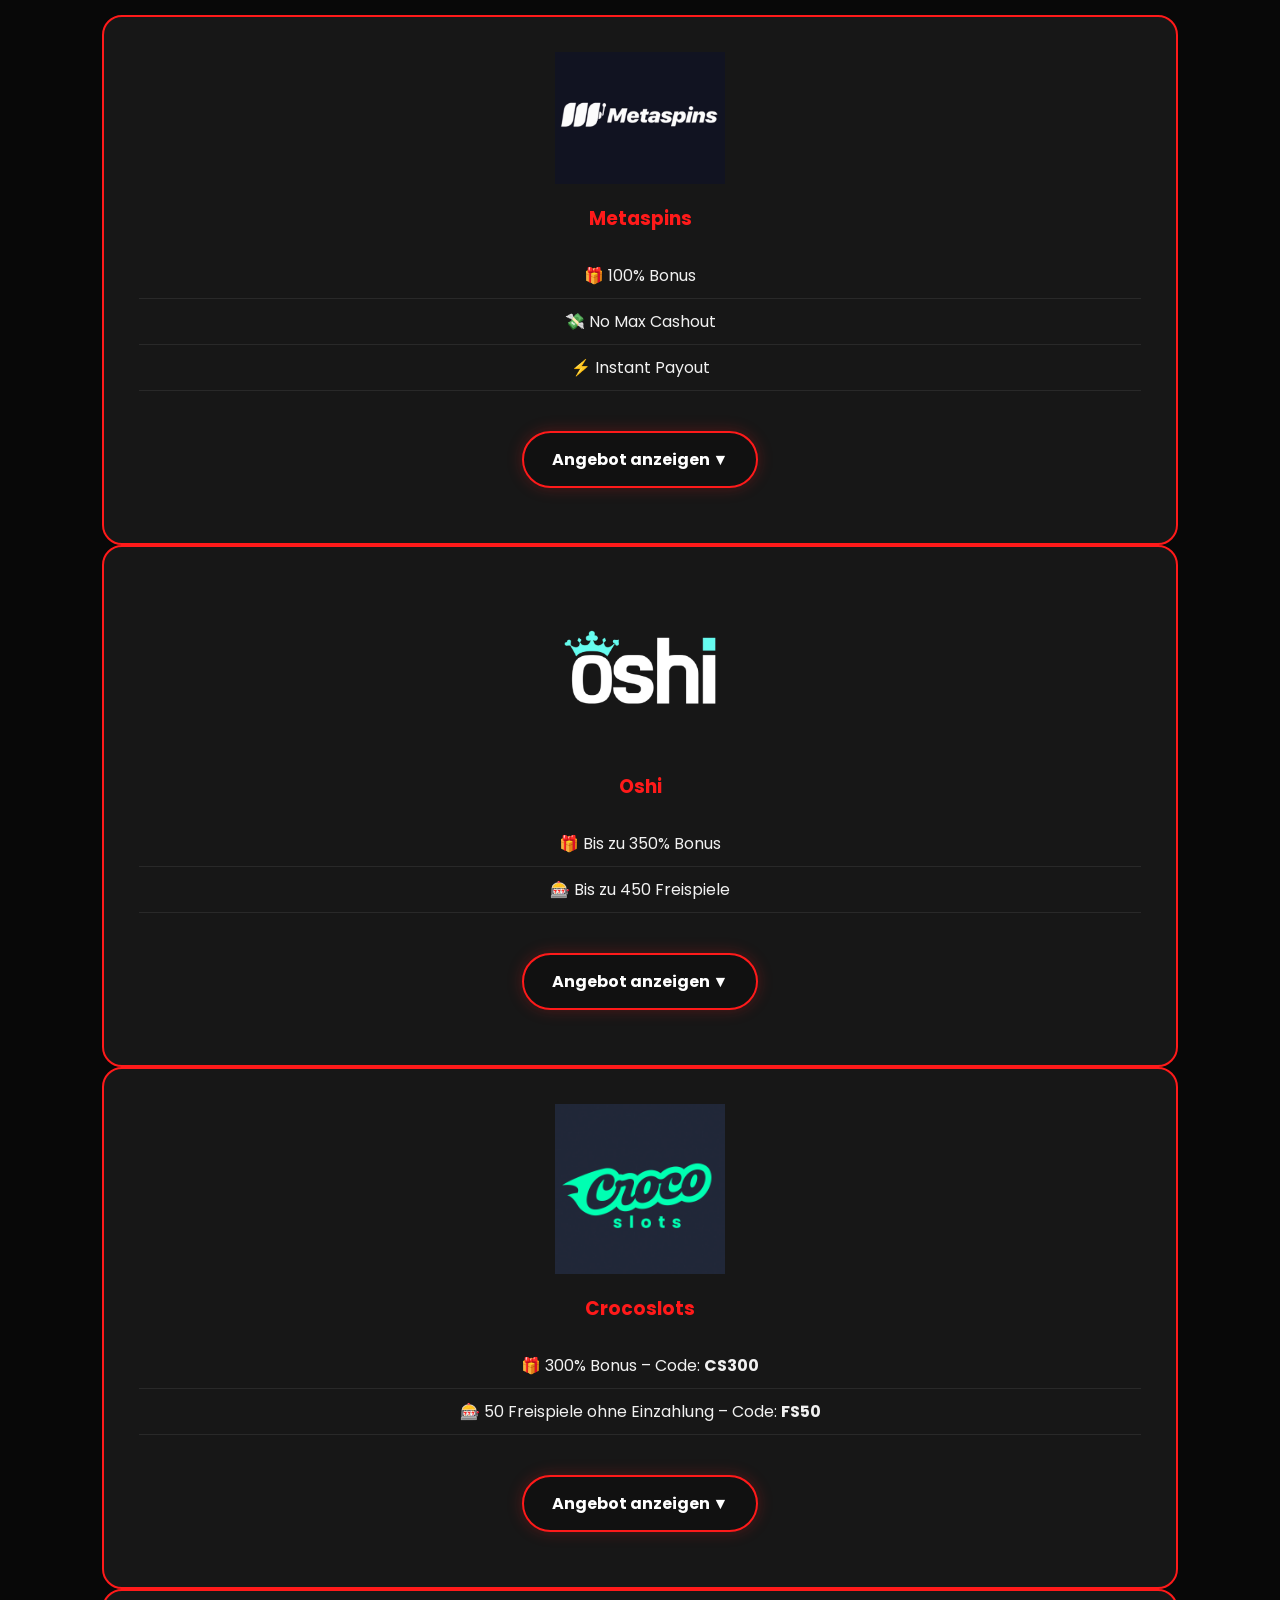
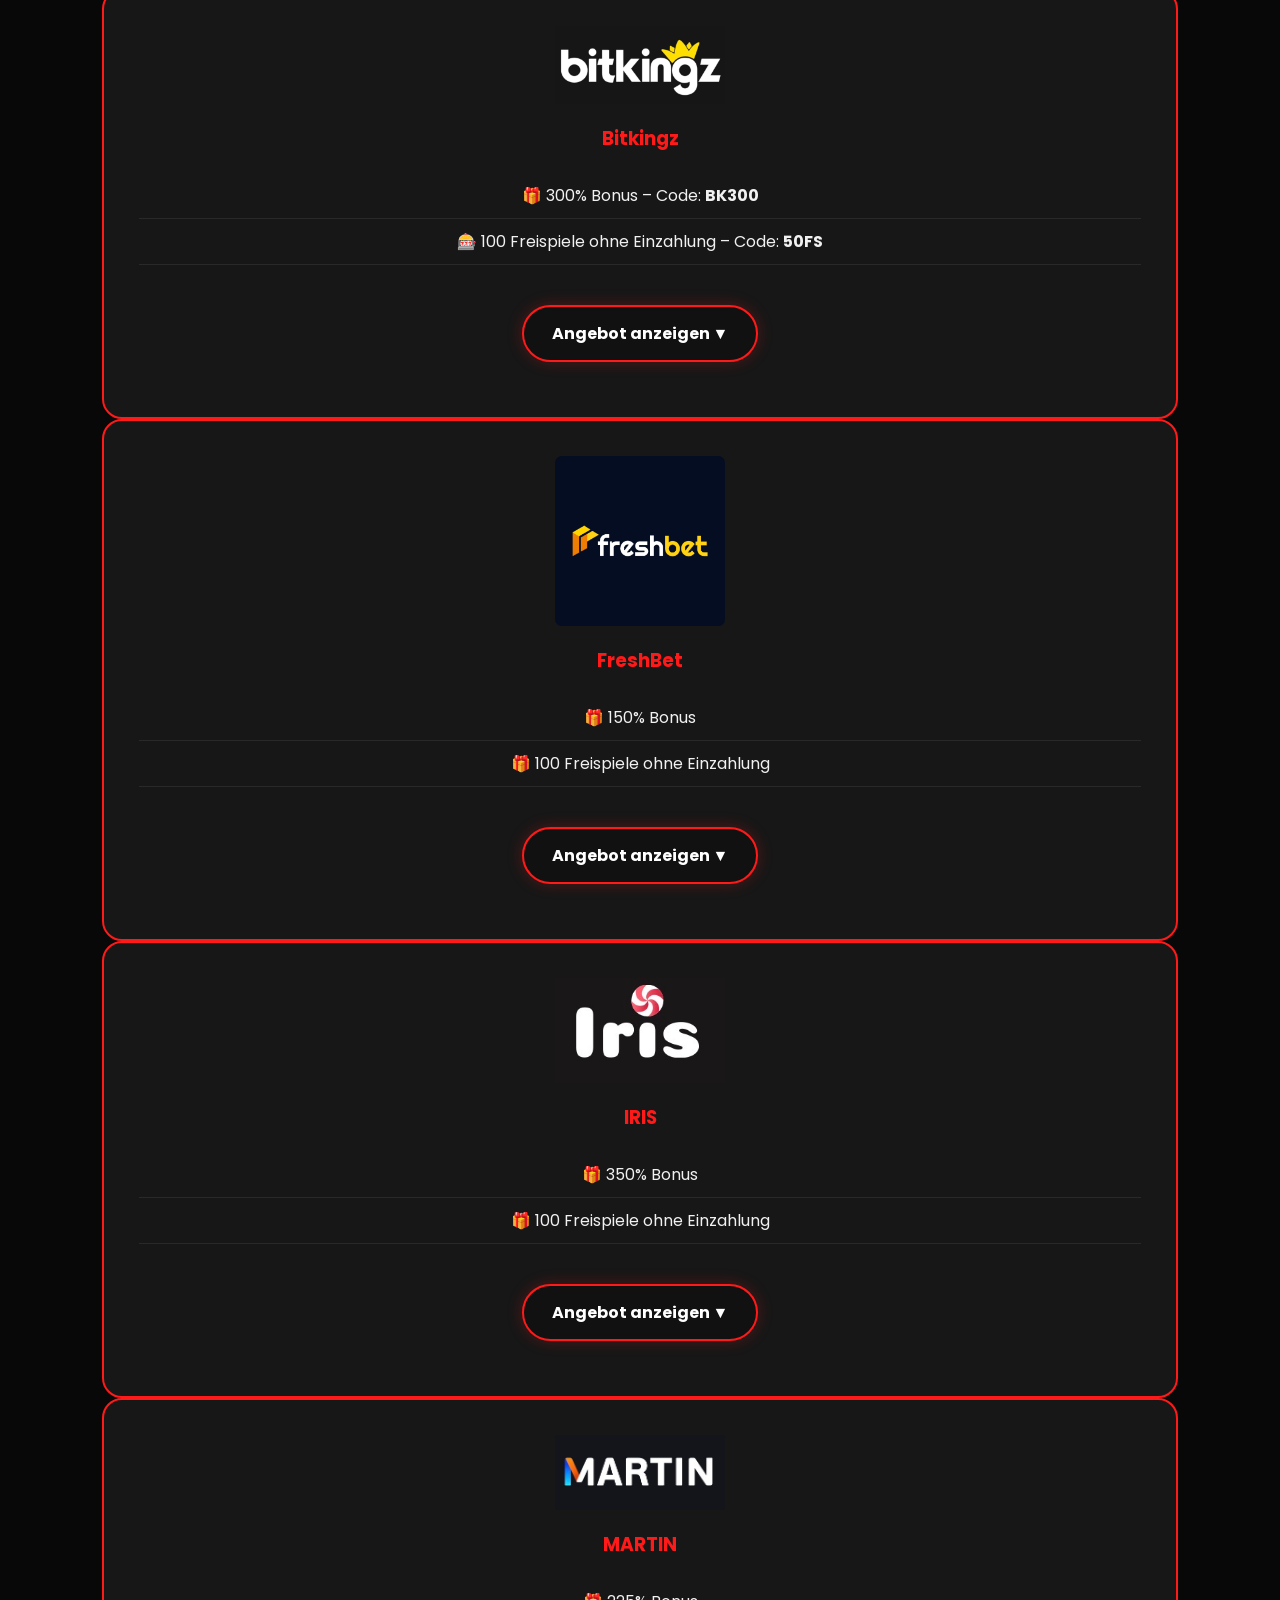
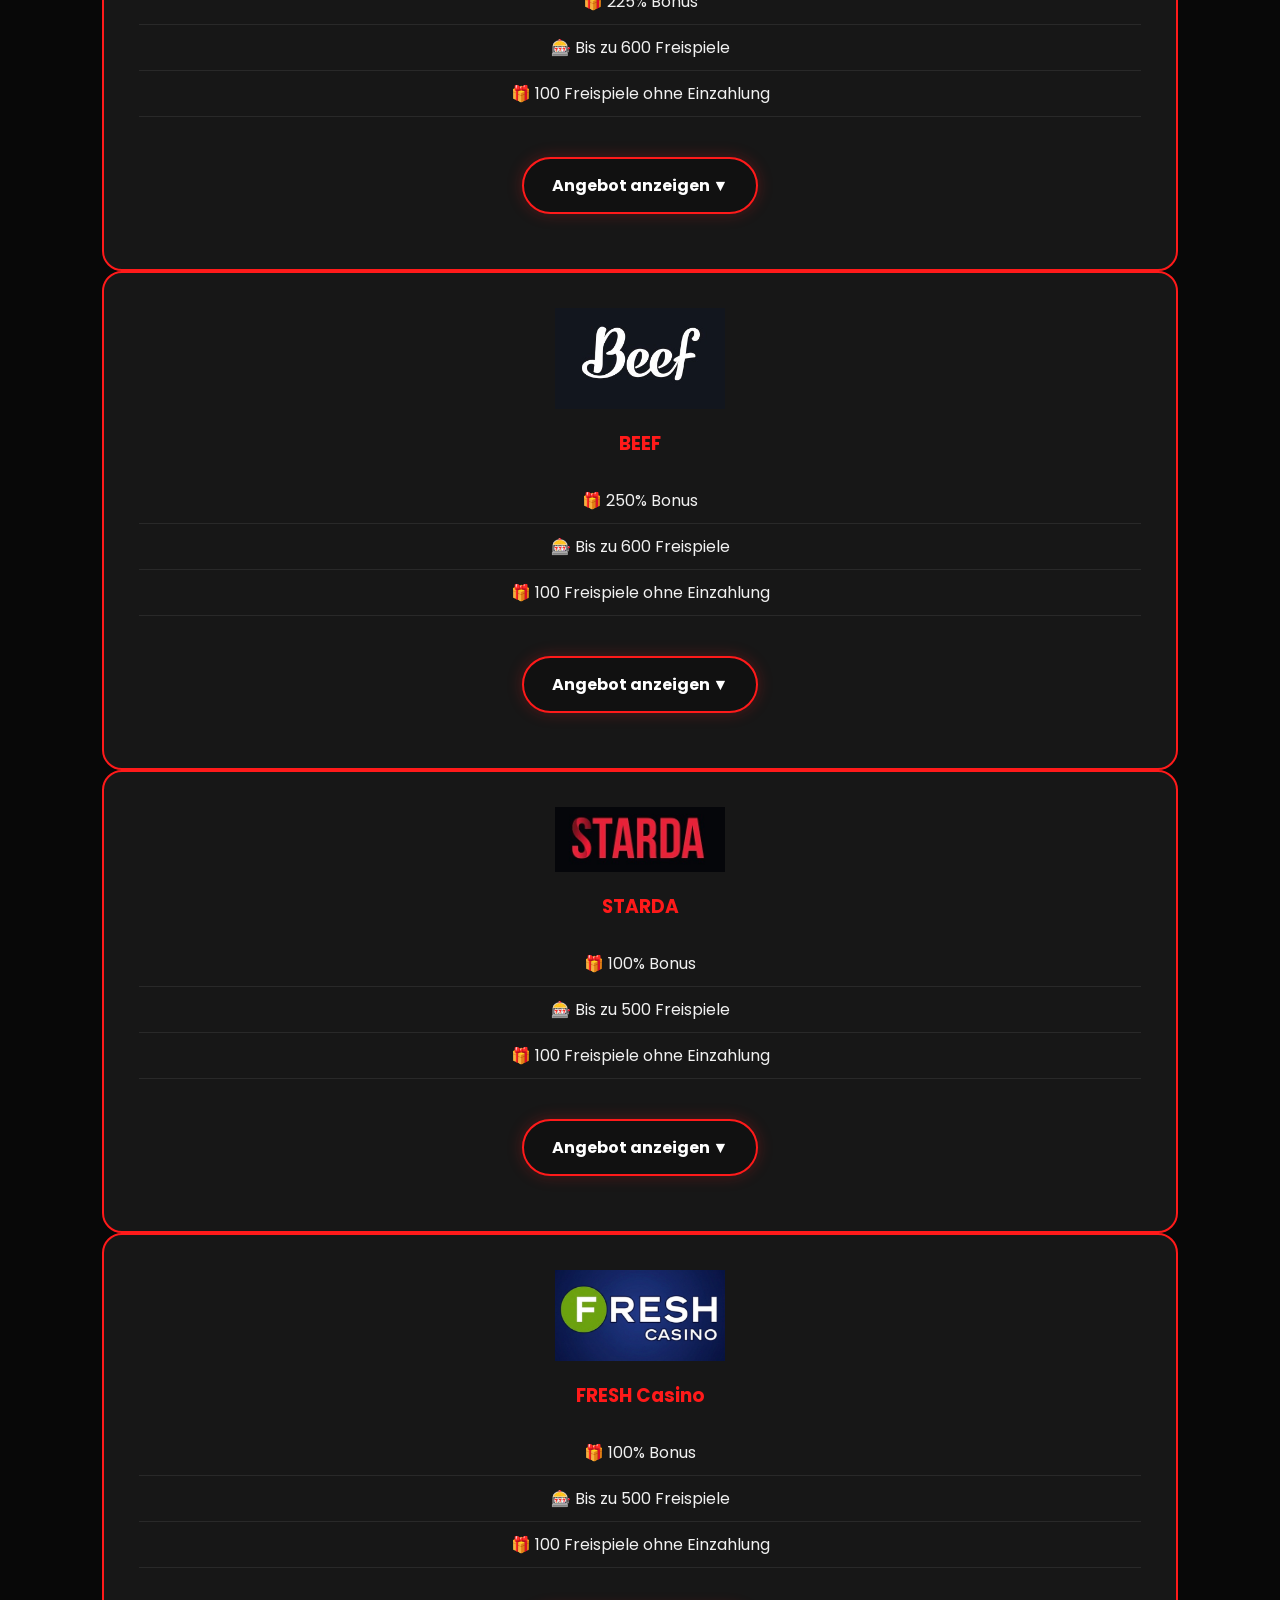
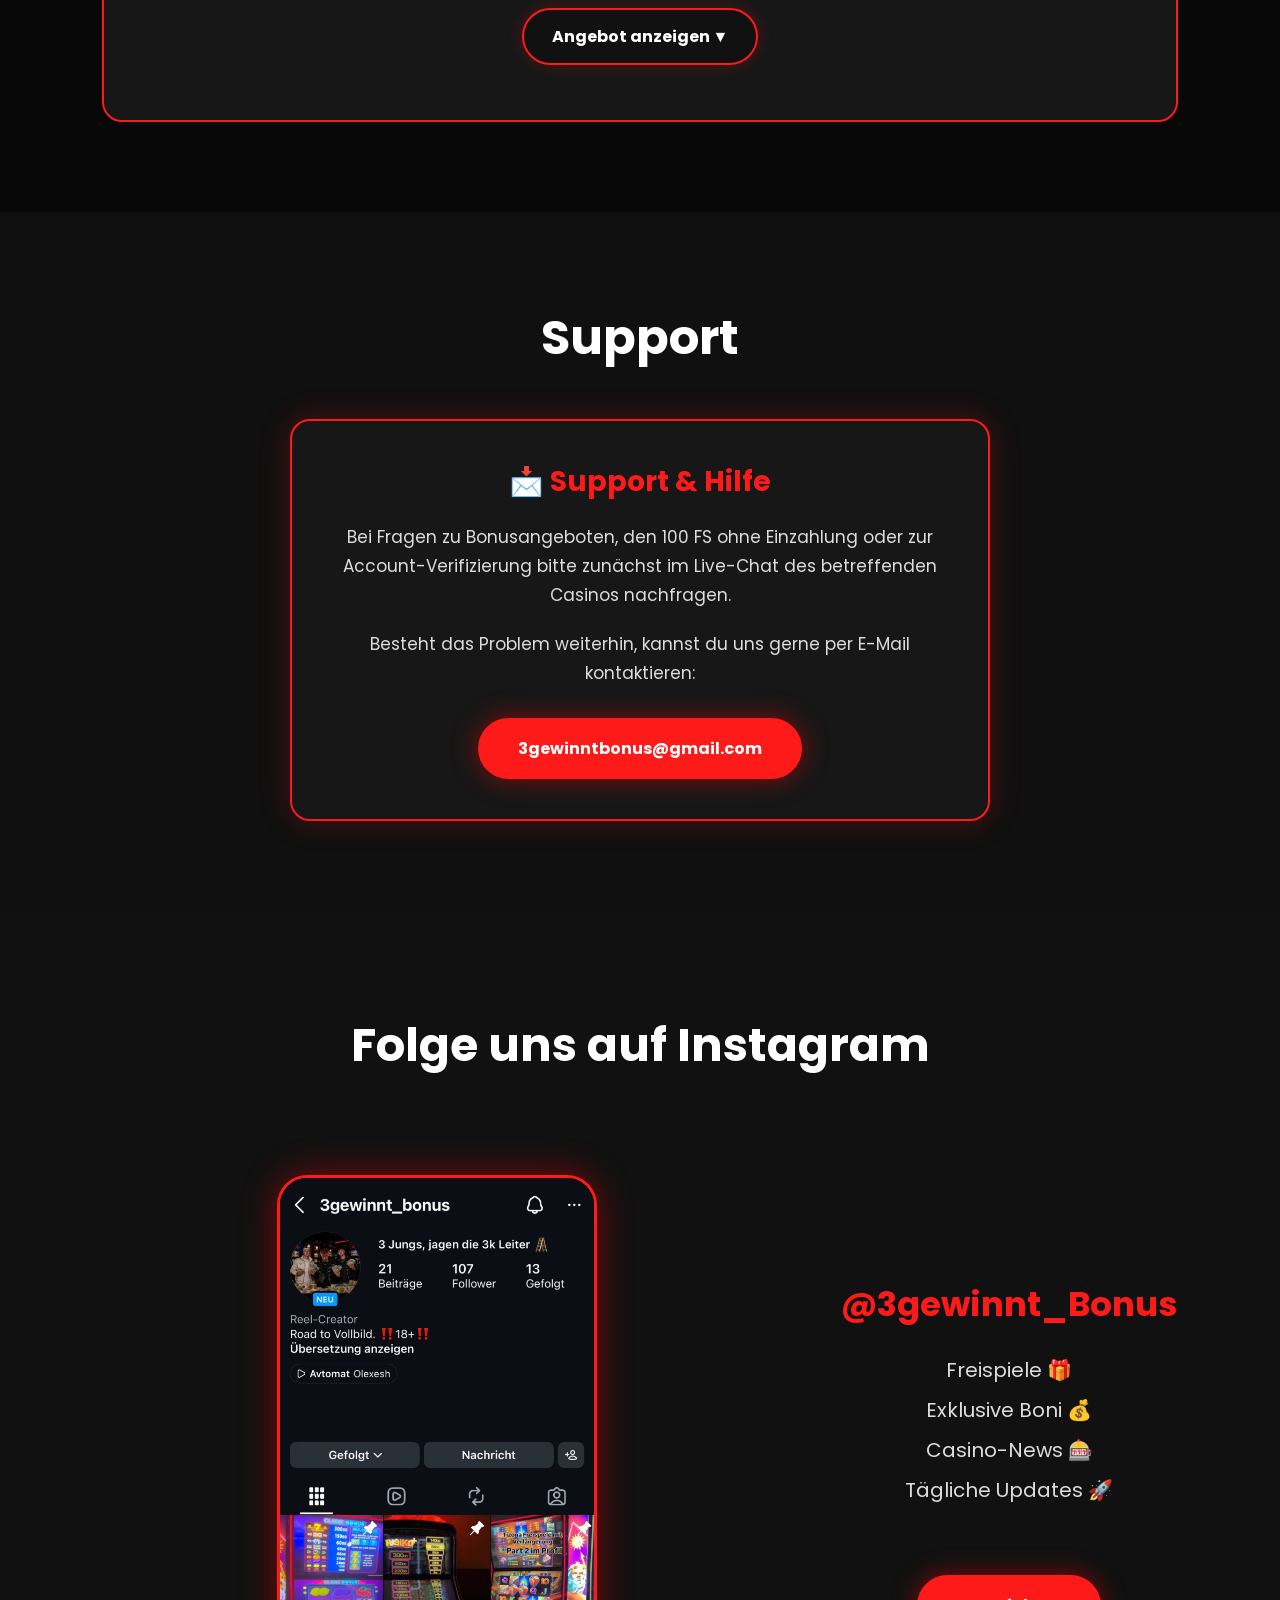
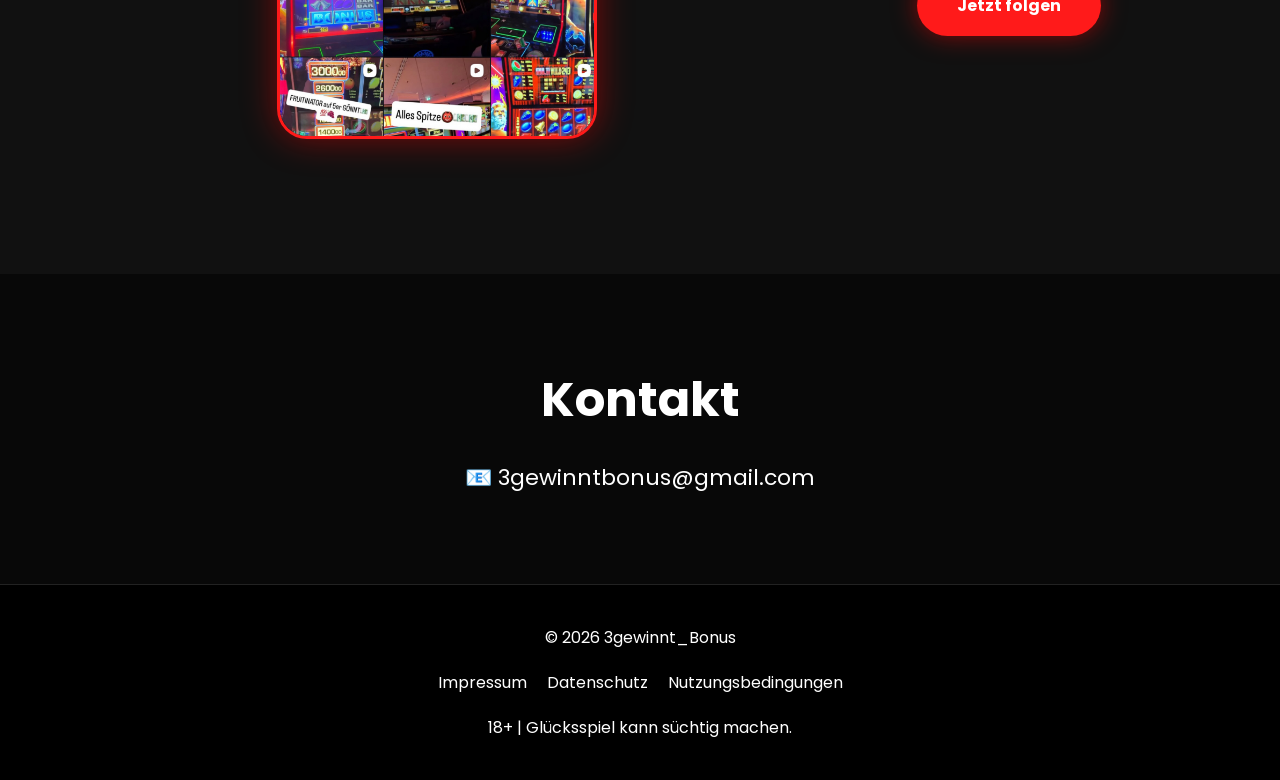
==== commit c7155eb4: "Update index.html" ====
--- a/index.html
+++ b/index.html
@@ -130,6 +130,57 @@
     🔞 18+ | Werbung durch Affiliate-Links | Spiele verantwortungsbewusst.
 </div>
   <div class="casino-grid">
+
+<div class="casino-card">
+
+    <img src="assets/metaspins.png"
+         alt="Metaspins Logo"
+         class="casino-logo"
+         onerror="this.style.display='none'">
+
+    <h3>Metaspins</h3>
+
+    <ul class="casino-features">
+        <li>🎁 100% Bonus</li>
+        <li>💸 No Max Cashout</li>
+        <li>⚡ Instant Payout</li>
+    </ul>
+
+    <button class="toggle-offer" onclick="toggleOffer(this)">
+        Angebot anzeigen ▼
+    </button>
+
+    <div class="offer-details">
+
+        <div class="casino-wichtig">
+            <div class="casino-wichtig-title">⚠️ WICHTIG</div>
+
+            <p>
+                Bitte prüfe vor der Teilnahme die vollständigen
+                Bonusbedingungen, insbesondere Umsatzbedingungen
+                und Auszahlungsregeln.
+            </p>
+        </div>
+
+        <div class="casino-hinweis">
+            Exklusives Angebot über unseren Partnerlink.
+        </div>
+
+        <a href="https://metamedialinks.com/ez3gz7cue"
+           class="casino-btn"
+           target="_blank"
+           rel="sponsored nofollow noopener noreferrer">
+            Zum Angebot
+        </a>
+
+        <small>
+            18+ | Werbung durch Affiliate-Link |
+            Glücksspiel kann süchtig machen.
+        </small>
+
+    </div>
+
+</div>
 
     <div class="casino-card">
 
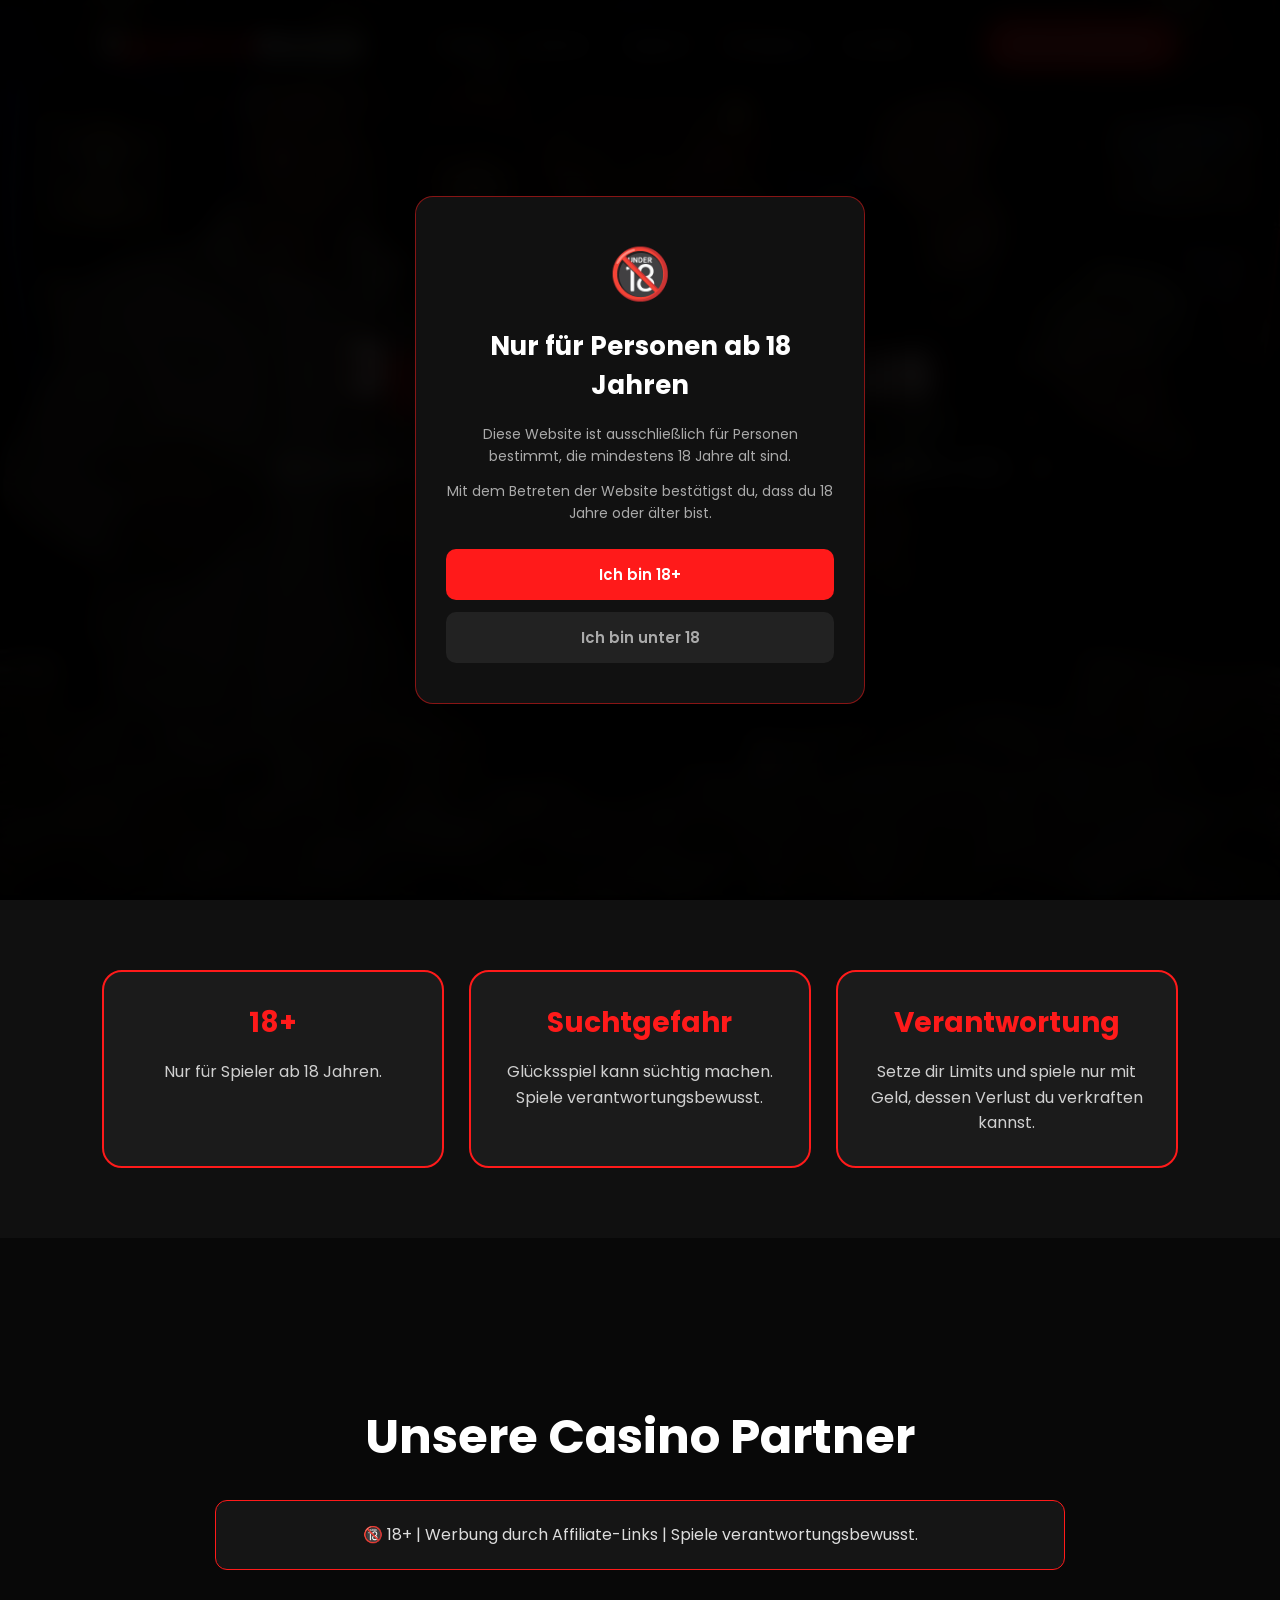
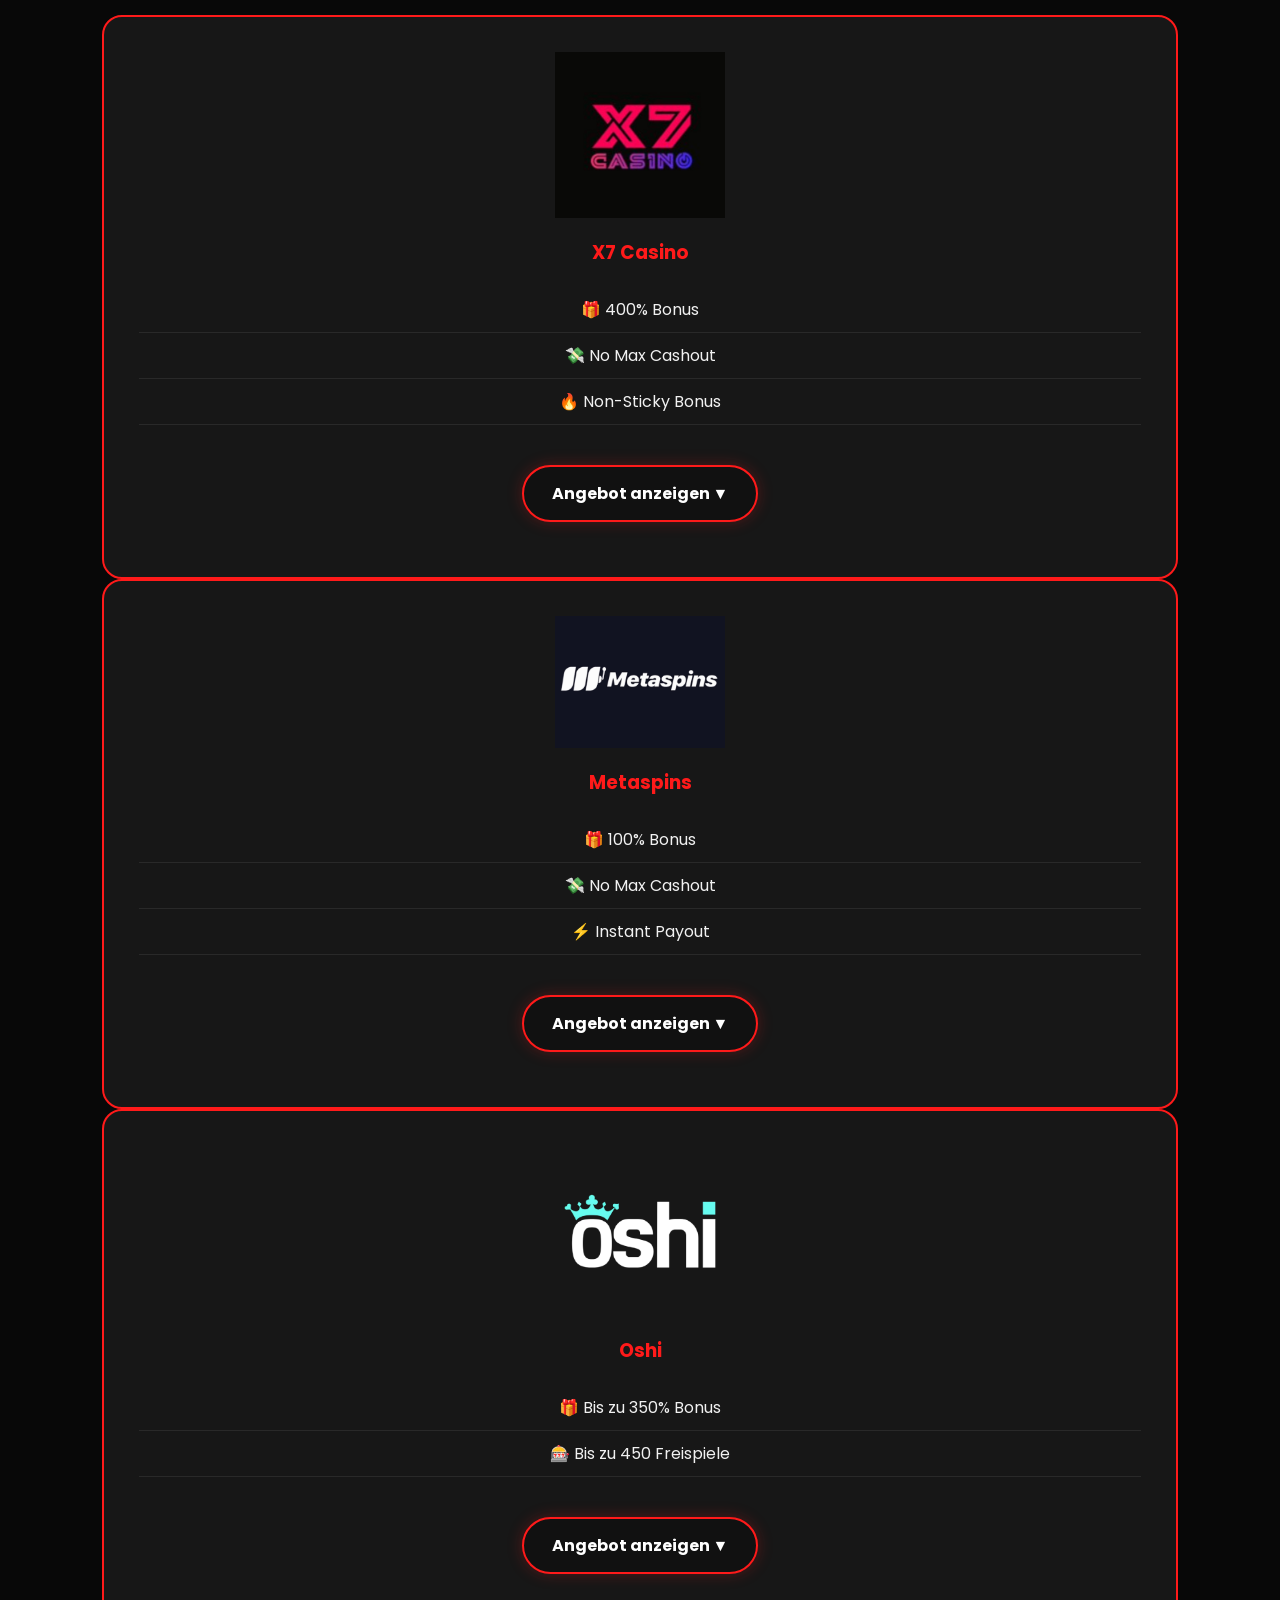
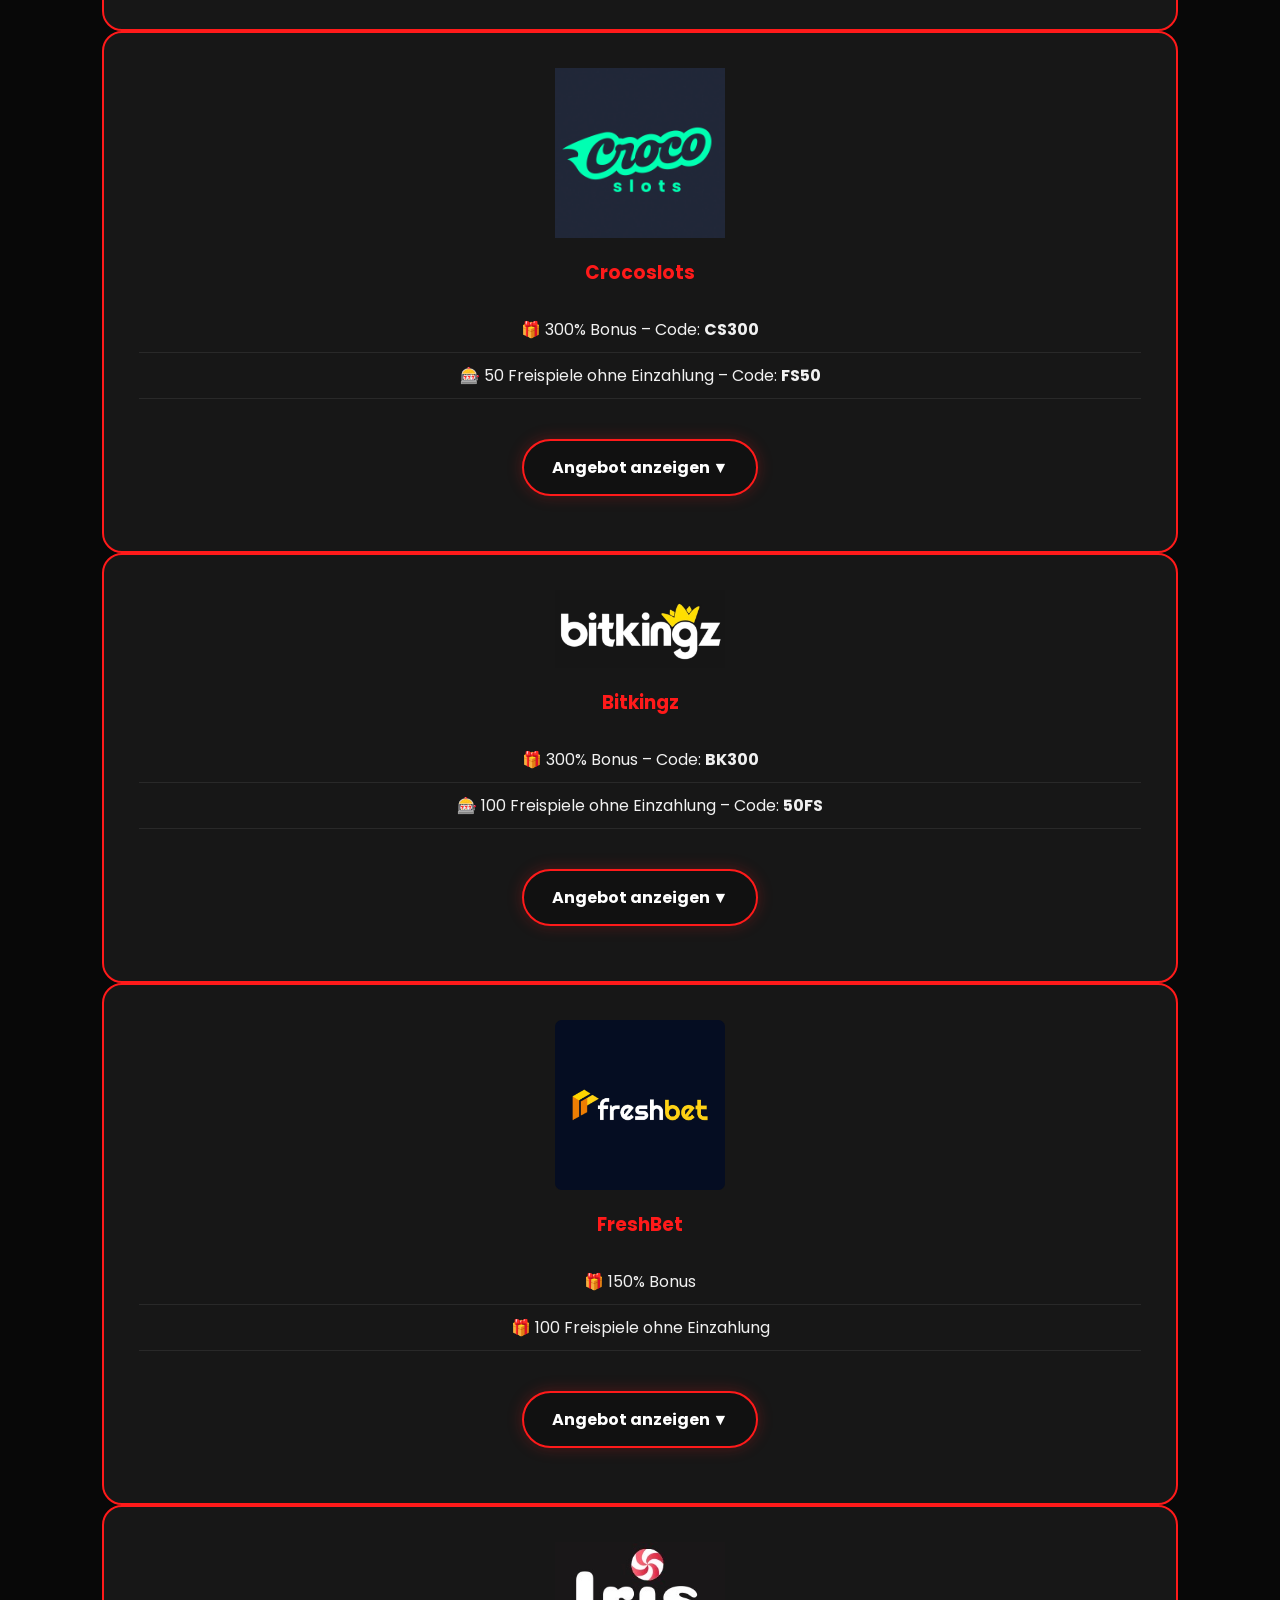
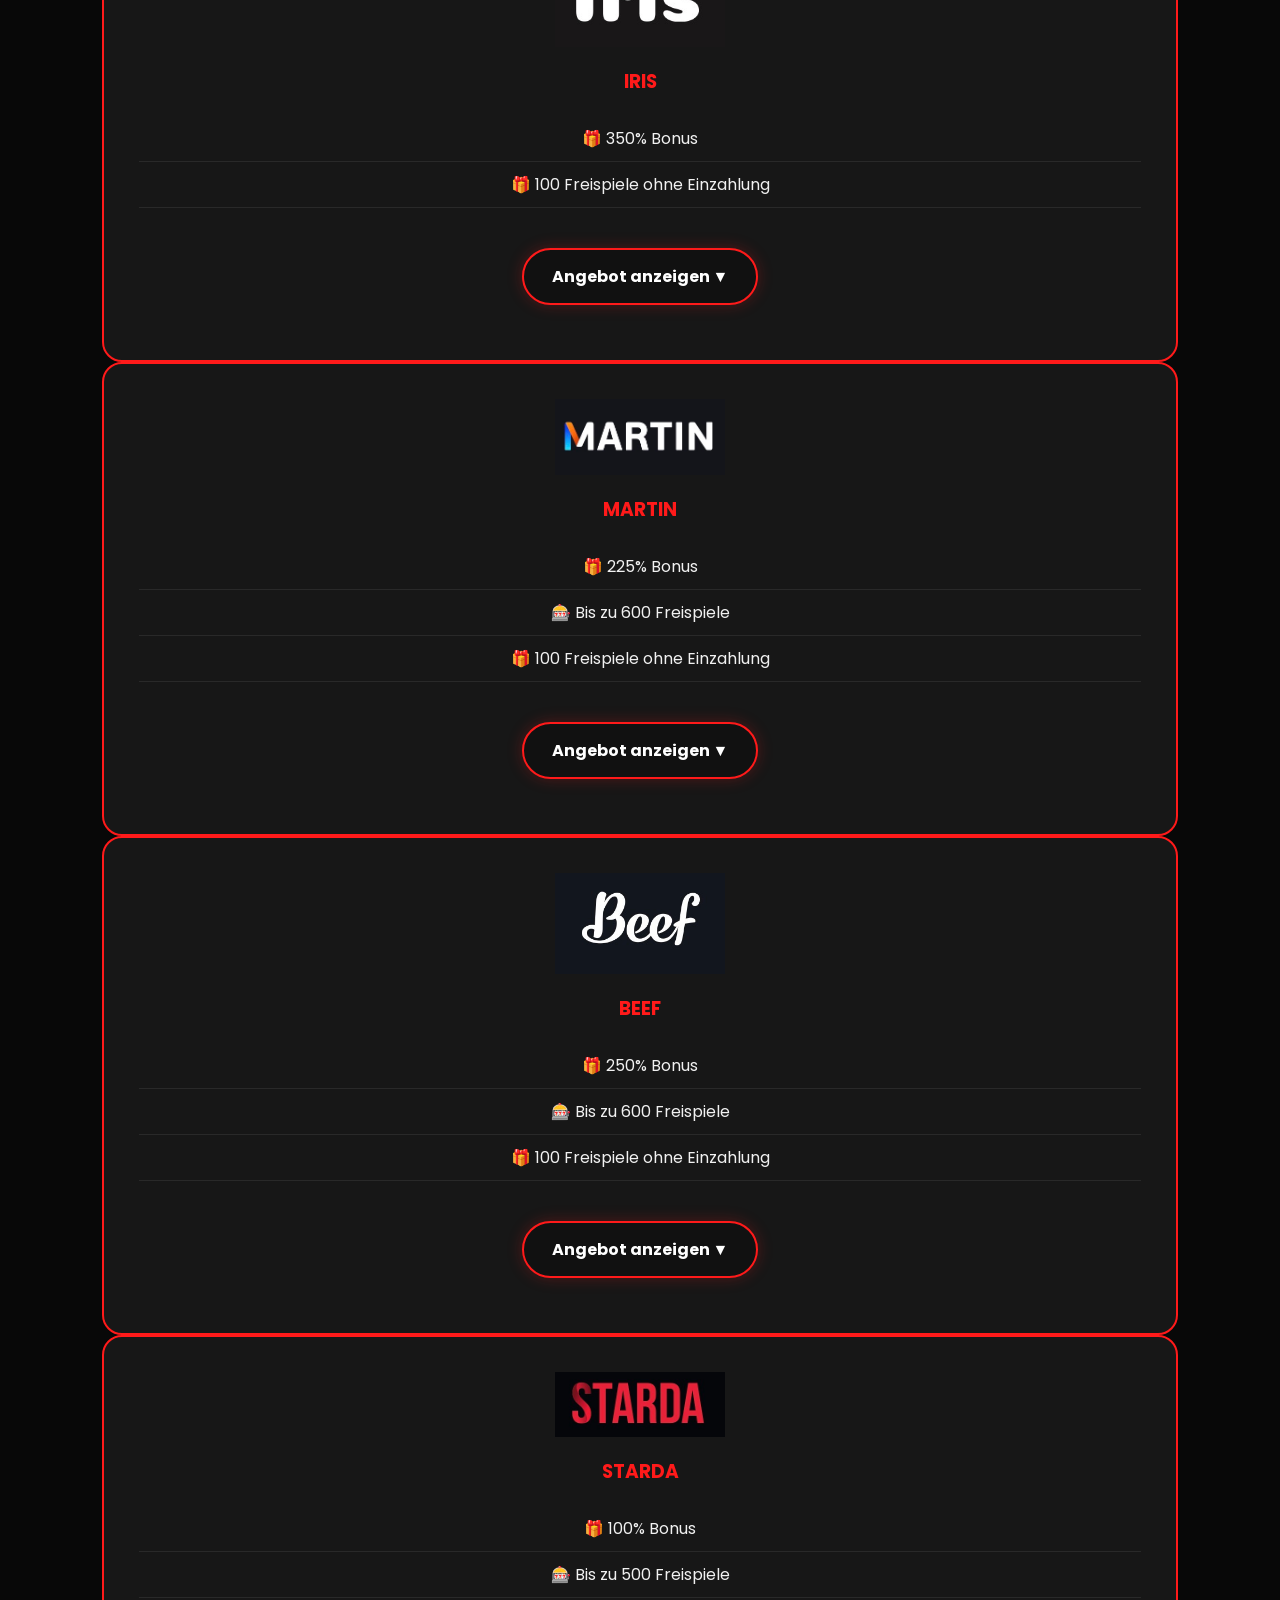
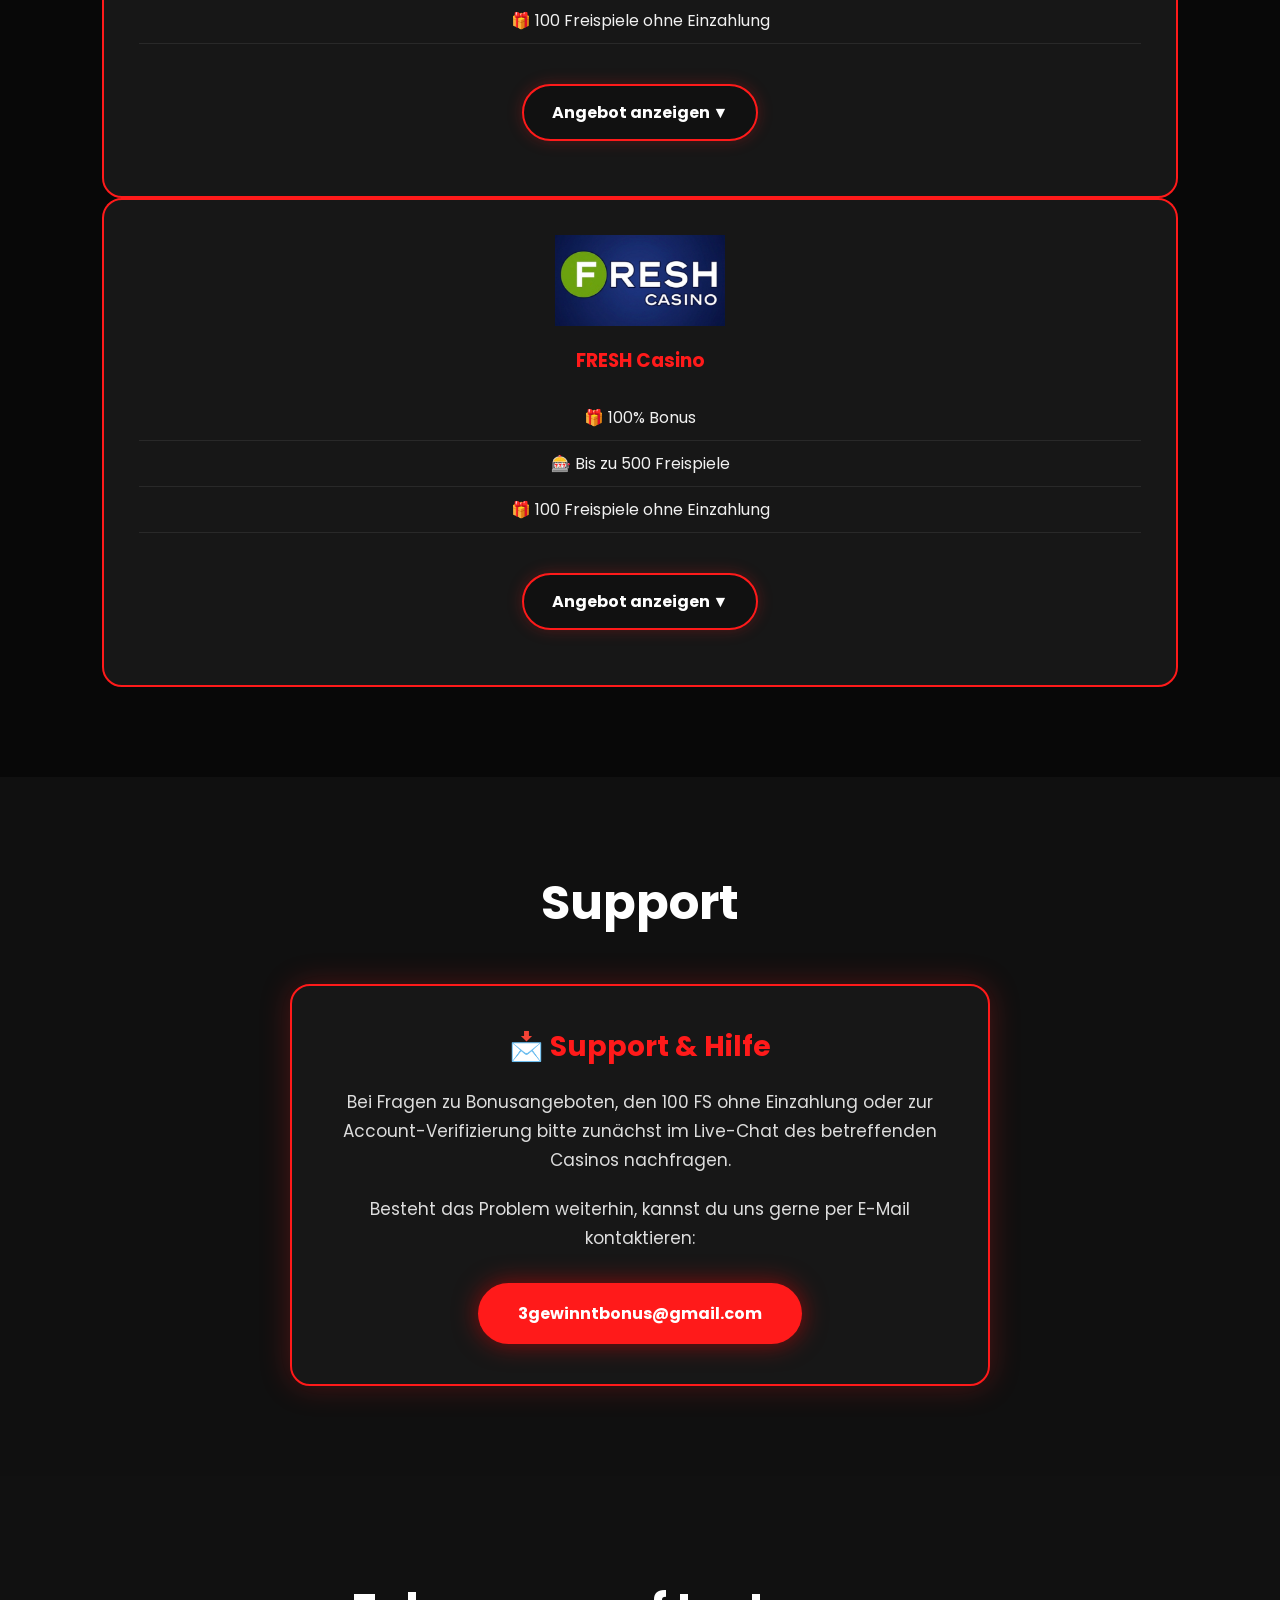
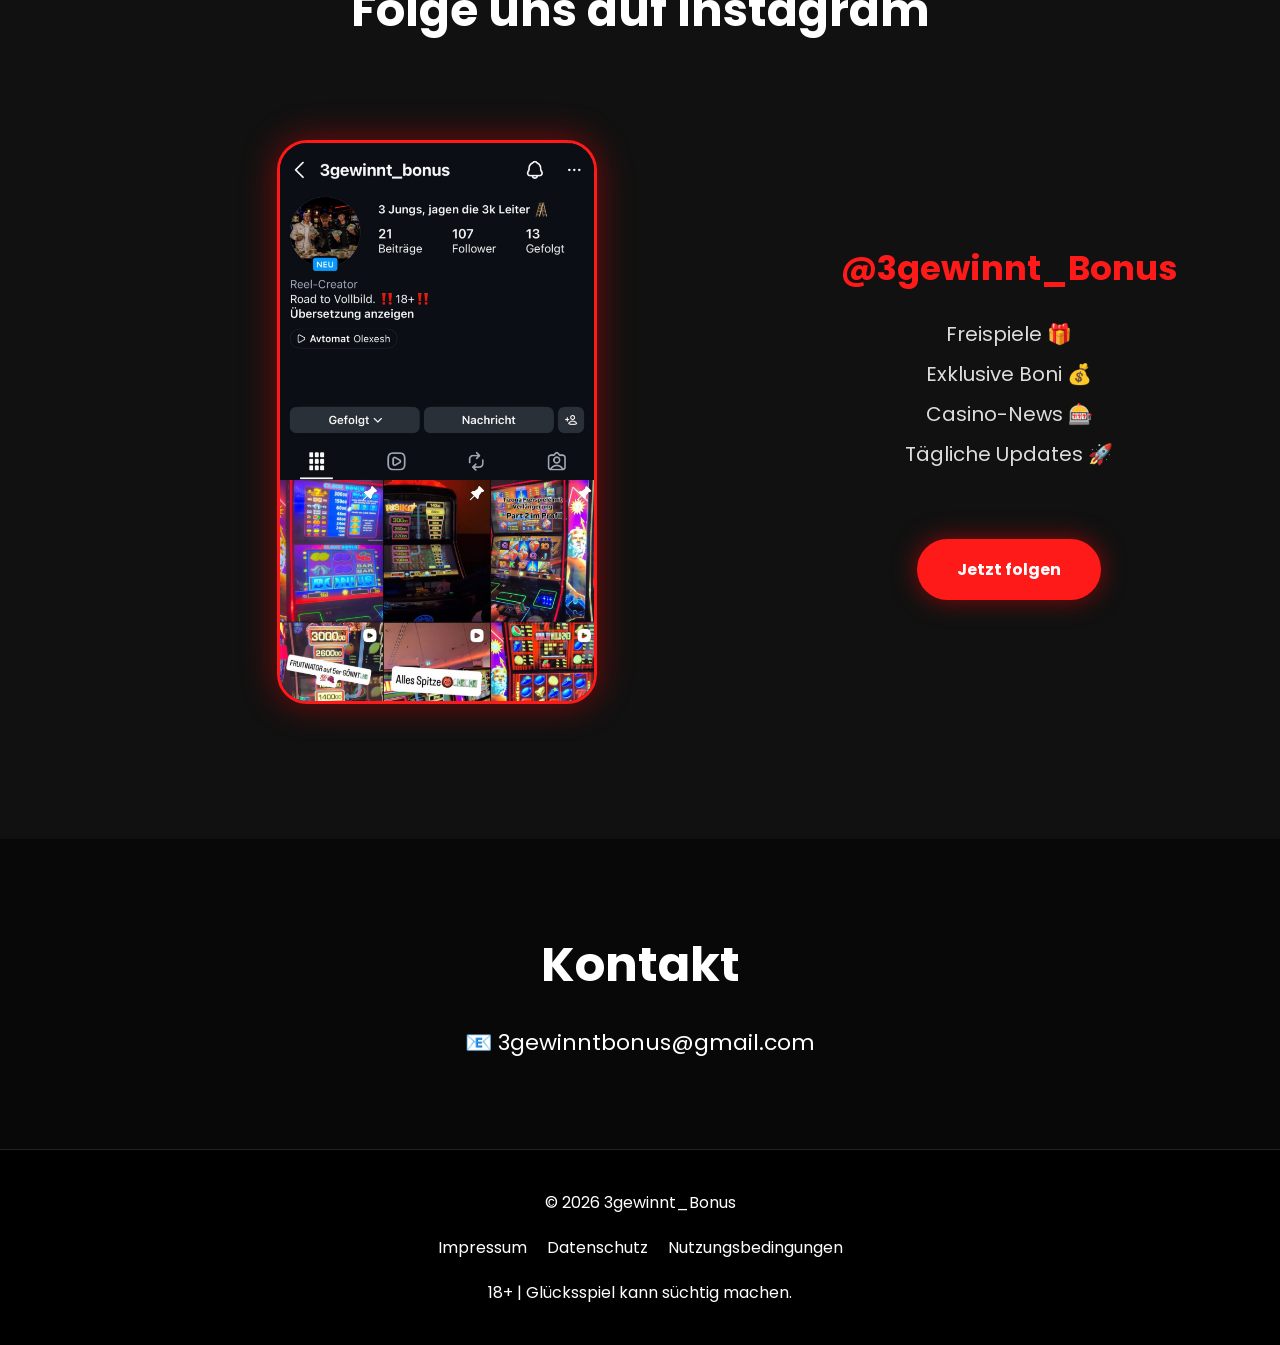
==== commit 85f6388b: "Update index.html" ====
--- a/index.html
+++ b/index.html
@@ -130,6 +130,58 @@
     🔞 18+ | Werbung durch Affiliate-Links | Spiele verantwortungsbewusst.
 </div>
   <div class="casino-grid">
+
+<!-- X7 Casino -->
+<div class="casino-card">
+
+    <img src="assets/x7casino.png"
+         alt="X7 Casino Logo"
+         class="casino-logo"
+         onerror="this.style.display='none'">
+
+    <h3>X7 Casino</h3>
+
+    <ul class="casino-features">
+        <li>🎁 400% Bonus</li>
+        <li>💸 No Max Cashout</li>
+        <li>🔥 Non-Sticky Bonus</li>
+    </ul>
+
+    <button class="toggle-offer" onclick="toggleOffer(this)">
+        Angebot anzeigen ▼
+    </button>
+
+    <div class="offer-details">
+
+        <div class="casino-wichtig">
+            <div class="casino-wichtig-title">⚠️ WICHTIG</div>
+
+            <p>
+                Bitte prüfe vor der Teilnahme die vollständigen
+                Bonusbedingungen, insbesondere Umsatzbedingungen,
+                Auszahlungsregeln und die Bedingungen des Non-Sticky-Bonus.
+            </p>
+        </div>
+
+        <div class="casino-hinweis">
+            Exklusives Angebot über unseren Partnerlink.
+        </div>
+
+        <a href="https://record.sc2707.com/_lQH-GBDSDLky1YEvsPCdh2Nd7ZgqdRLk/144/?payload=3gewinntbonus"
+           class="casino-btn"
+           target="_blank"
+           rel="sponsored nofollow noopener noreferrer">
+            Zum Angebot
+        </a>
+
+        <small>
+            18+ | Werbung durch Affiliate-Link |
+            Glücksspiel kann süchtig machen.
+        </small>
+
+    </div>
+
+</div>
 
 <div class="casino-card">
 
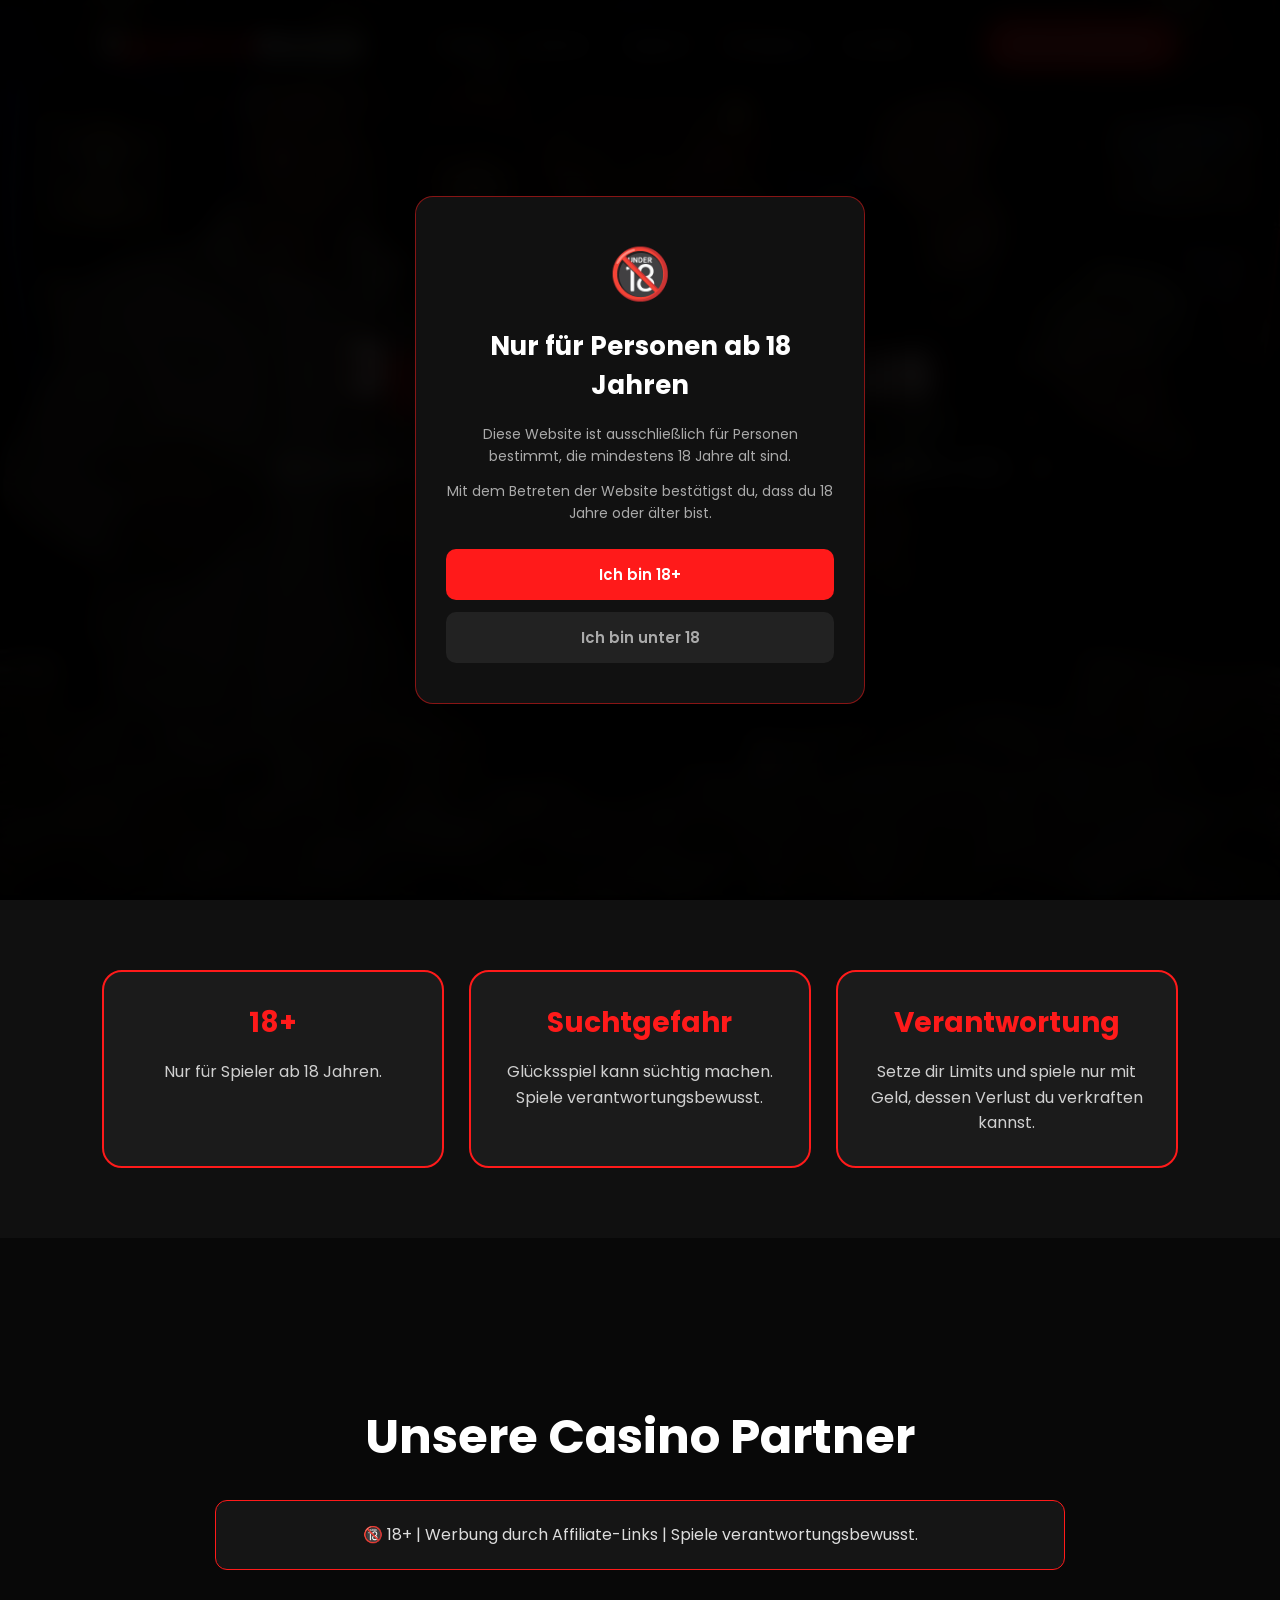
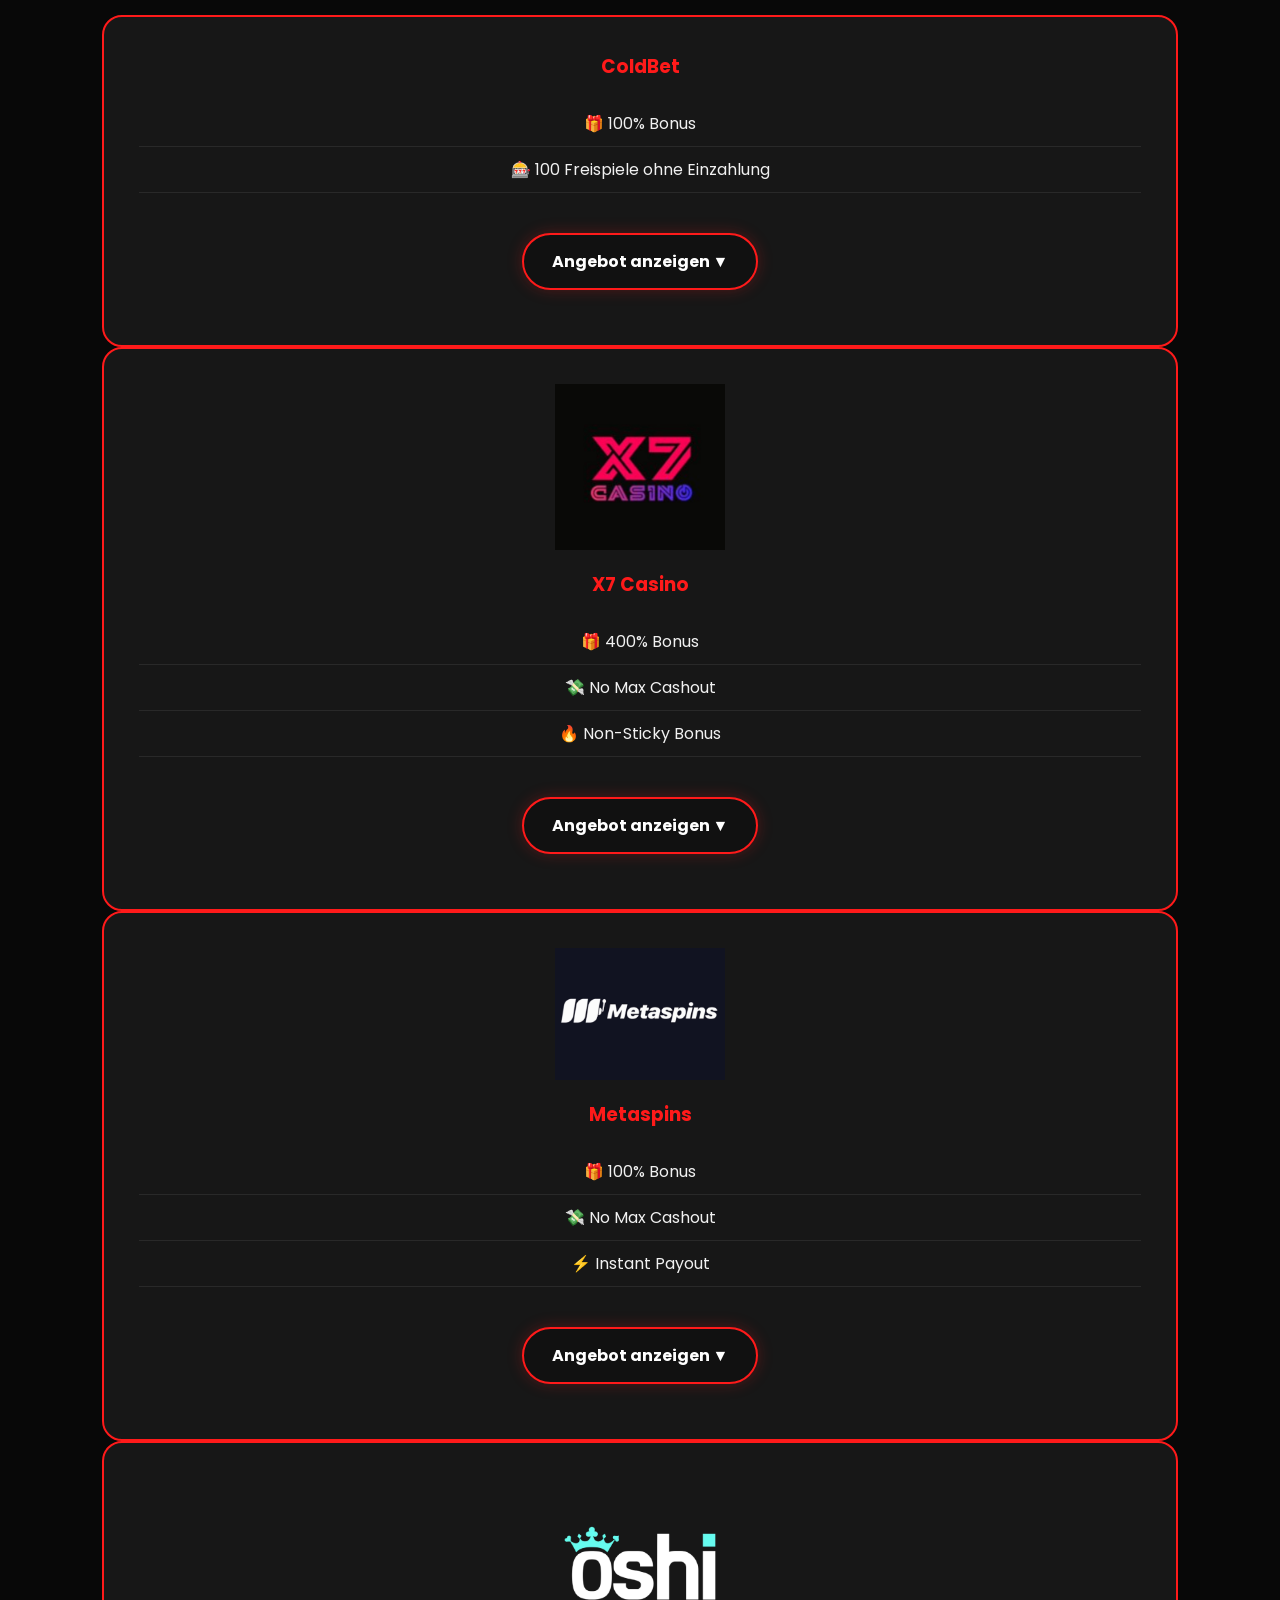
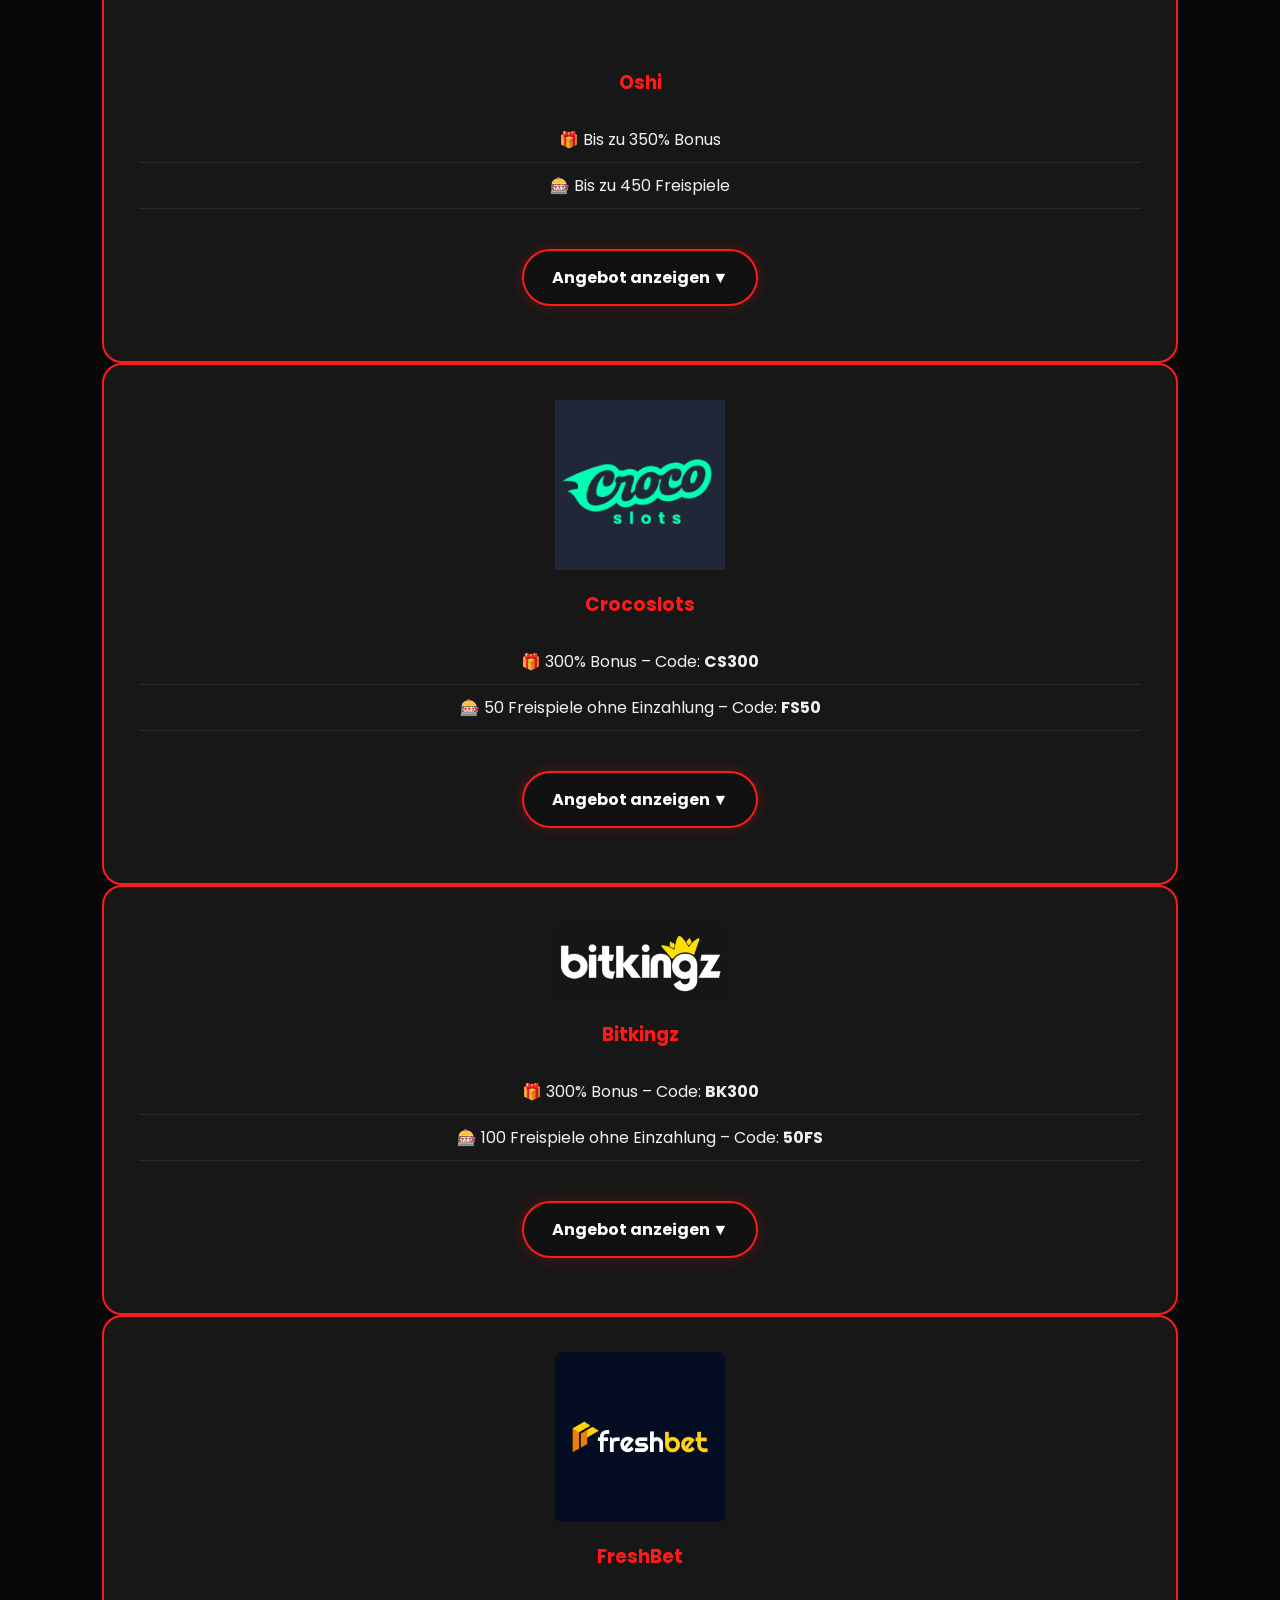
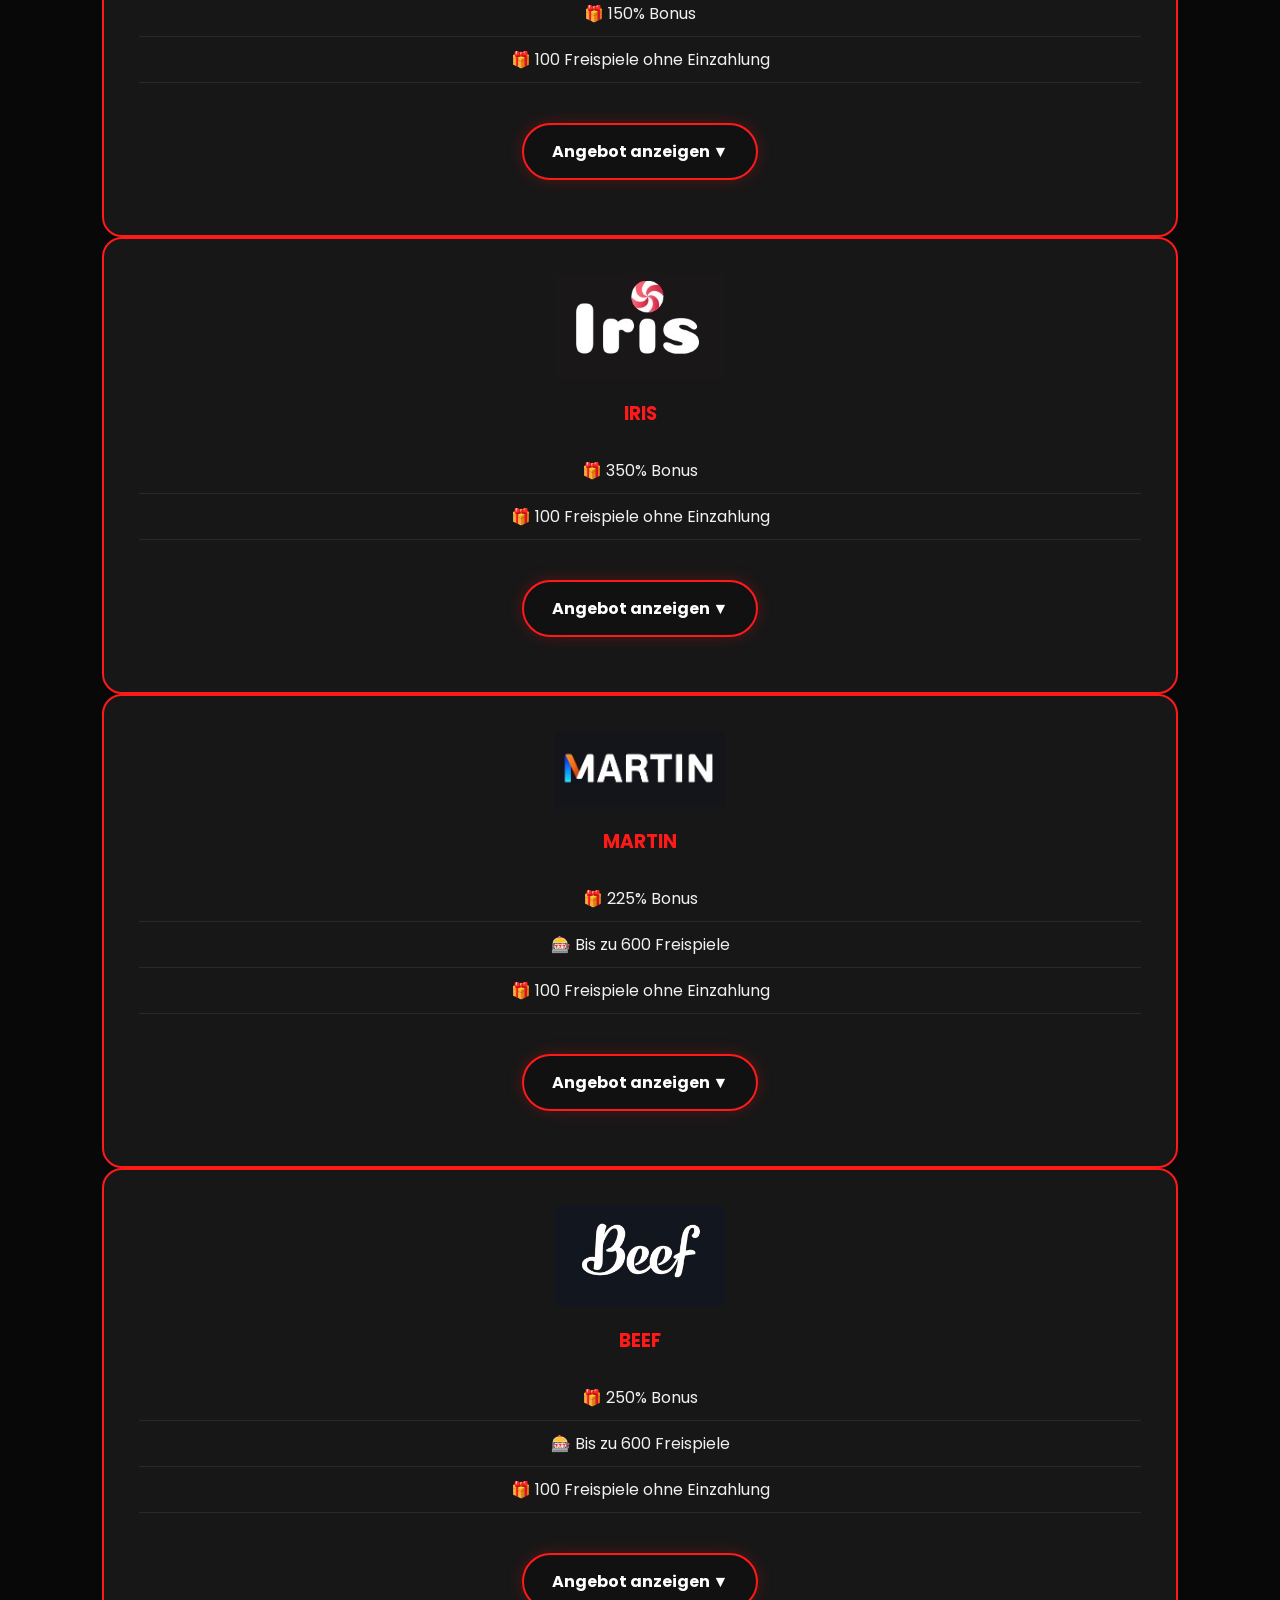
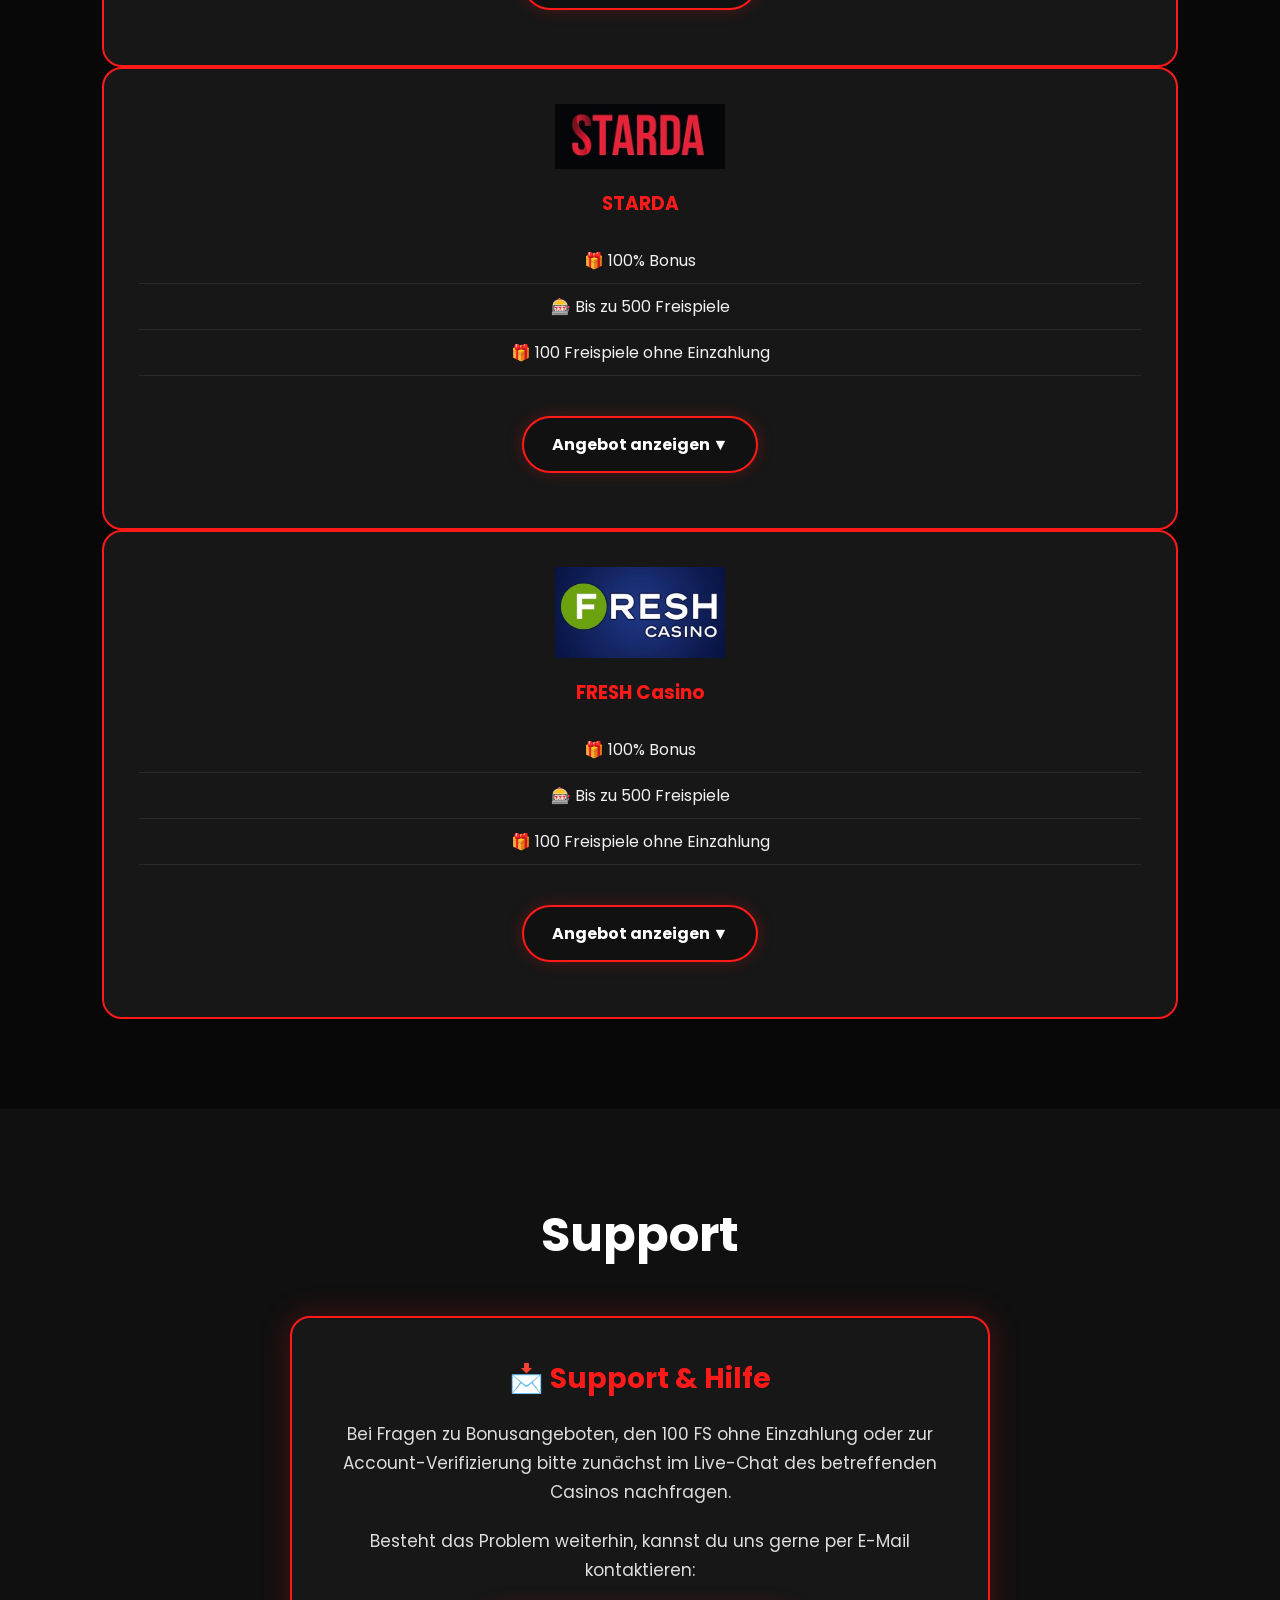
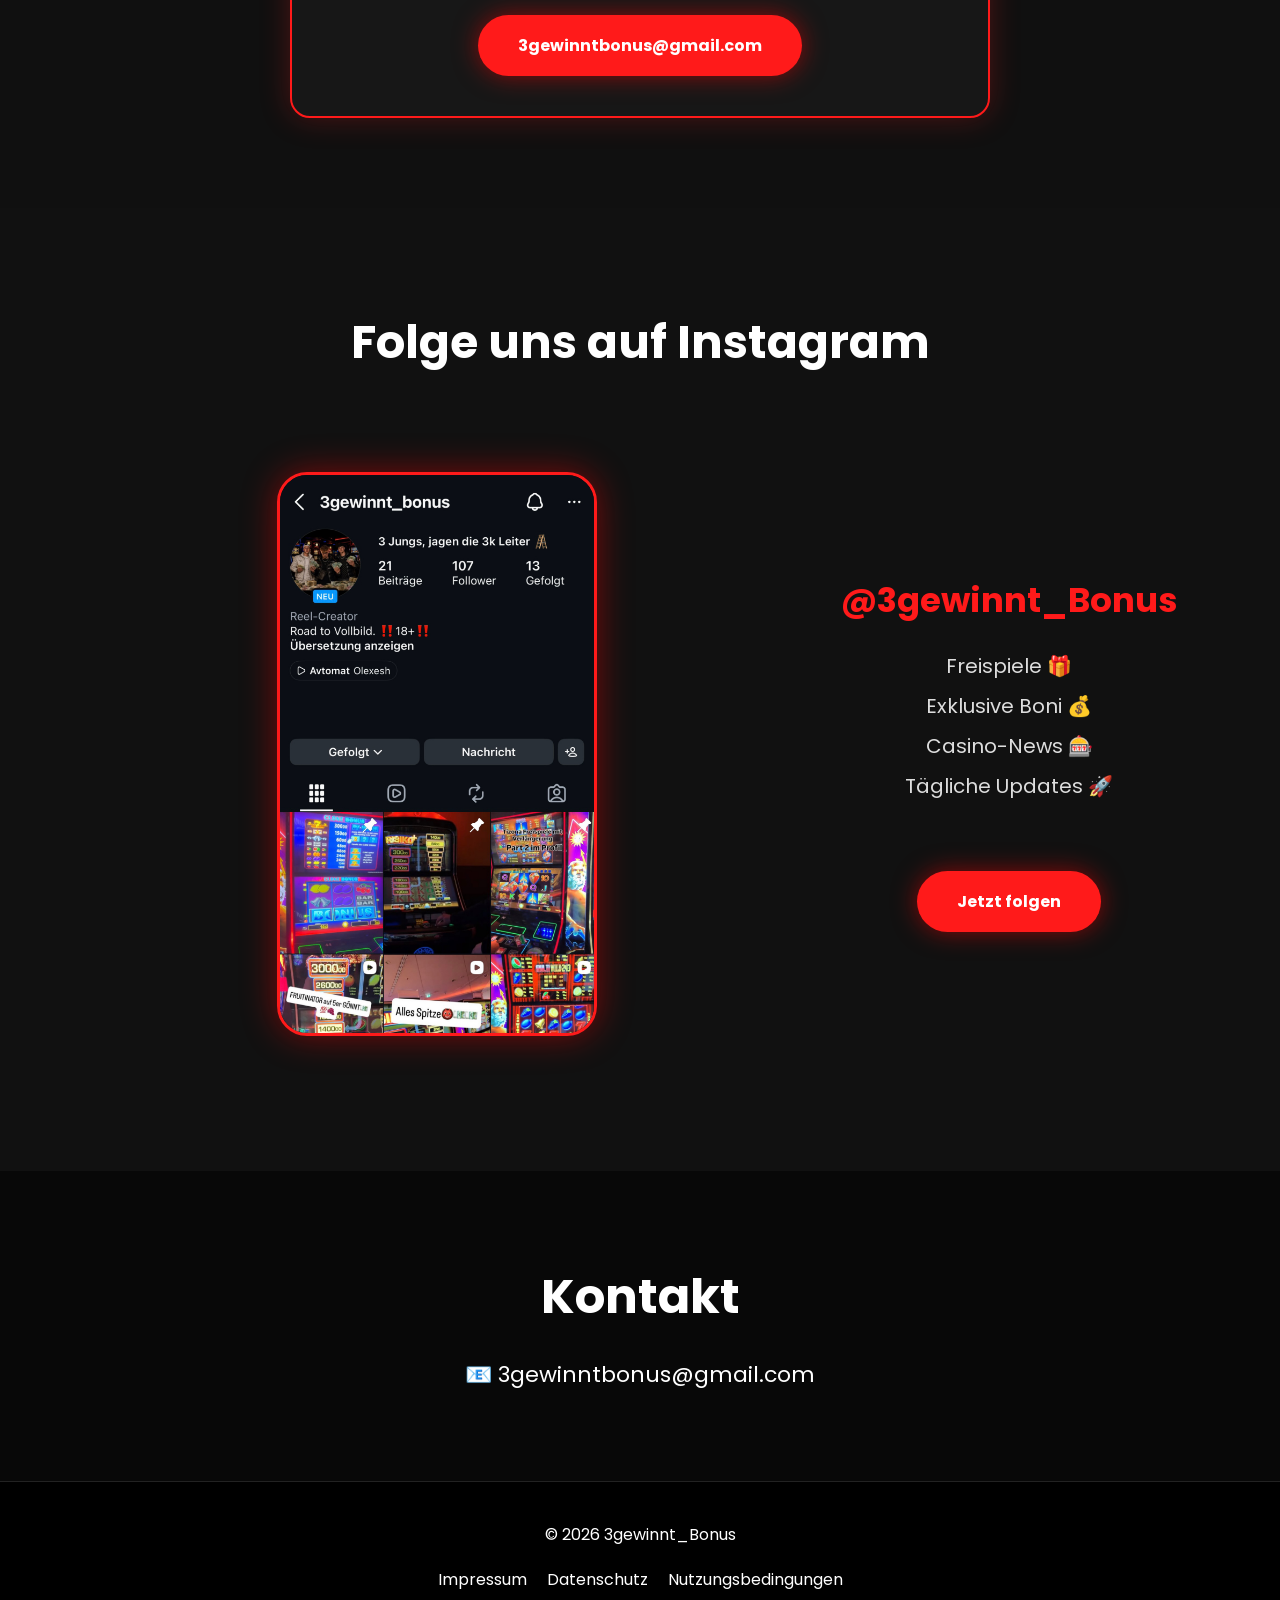
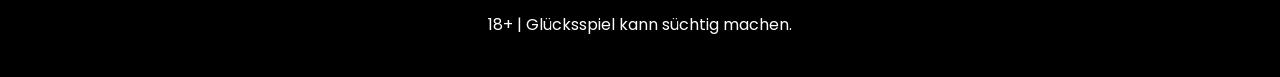
==== commit 03ce8d11: "Update index.html" ====
--- a/index.html
+++ b/index.html
@@ -130,6 +130,59 @@
     🔞 18+ | Werbung durch Affiliate-Links | Spiele verantwortungsbewusst.
 </div>
   <div class="casino-grid">
+
+<!-- ColdBet -->
+<div class="casino-card">
+
+    <img src="assets/coldbet.png"
+         alt="ColdBet Logo"
+         class="casino-logo"
+         onerror="this.style.display='none'">
+
+    <h3>ColdBet</h3>
+
+    <ul class="casino-features">
+        <li>🎁 100% Bonus</li>
+        <li>🎰 100 Freispiele ohne Einzahlung</li>
+    </ul>
+
+    <button class="toggle-offer" onclick="toggleOffer(this)">
+        Angebot anzeigen ▼
+    </button>
+
+    <div class="offer-details">
+
+        <div class="casino-wichtig">
+            <div class="casino-wichtig-title">⚠️ WICHTIG</div>
+
+            <p>
+                Bitte prüfe vor der Teilnahme die vollständigen
+                Bonusbedingungen und die Voraussetzungen für
+                die Freispiele ohne Einzahlung.
+                <br><br>
+                Bonuscode: <strong>3GE100</strong>
+            </p>
+        </div>
+
+        <div class="casino-hinweis">
+            Exklusives Angebot über unseren Partnerlink.
+        </div>
+
+        <a href="https://coldb10.com/xvXQj7vP"
+           class="casino-btn"
+           target="_blank"
+           rel="sponsored nofollow noopener noreferrer">
+            Zum Angebot
+        </a>
+
+        <small>
+            18+ | Werbung durch Affiliate-Link |
+            Glücksspiel kann süchtig machen.
+        </small>
+
+    </div>
+
+</div>
 
 <!-- X7 Casino -->
 <div class="casino-card">
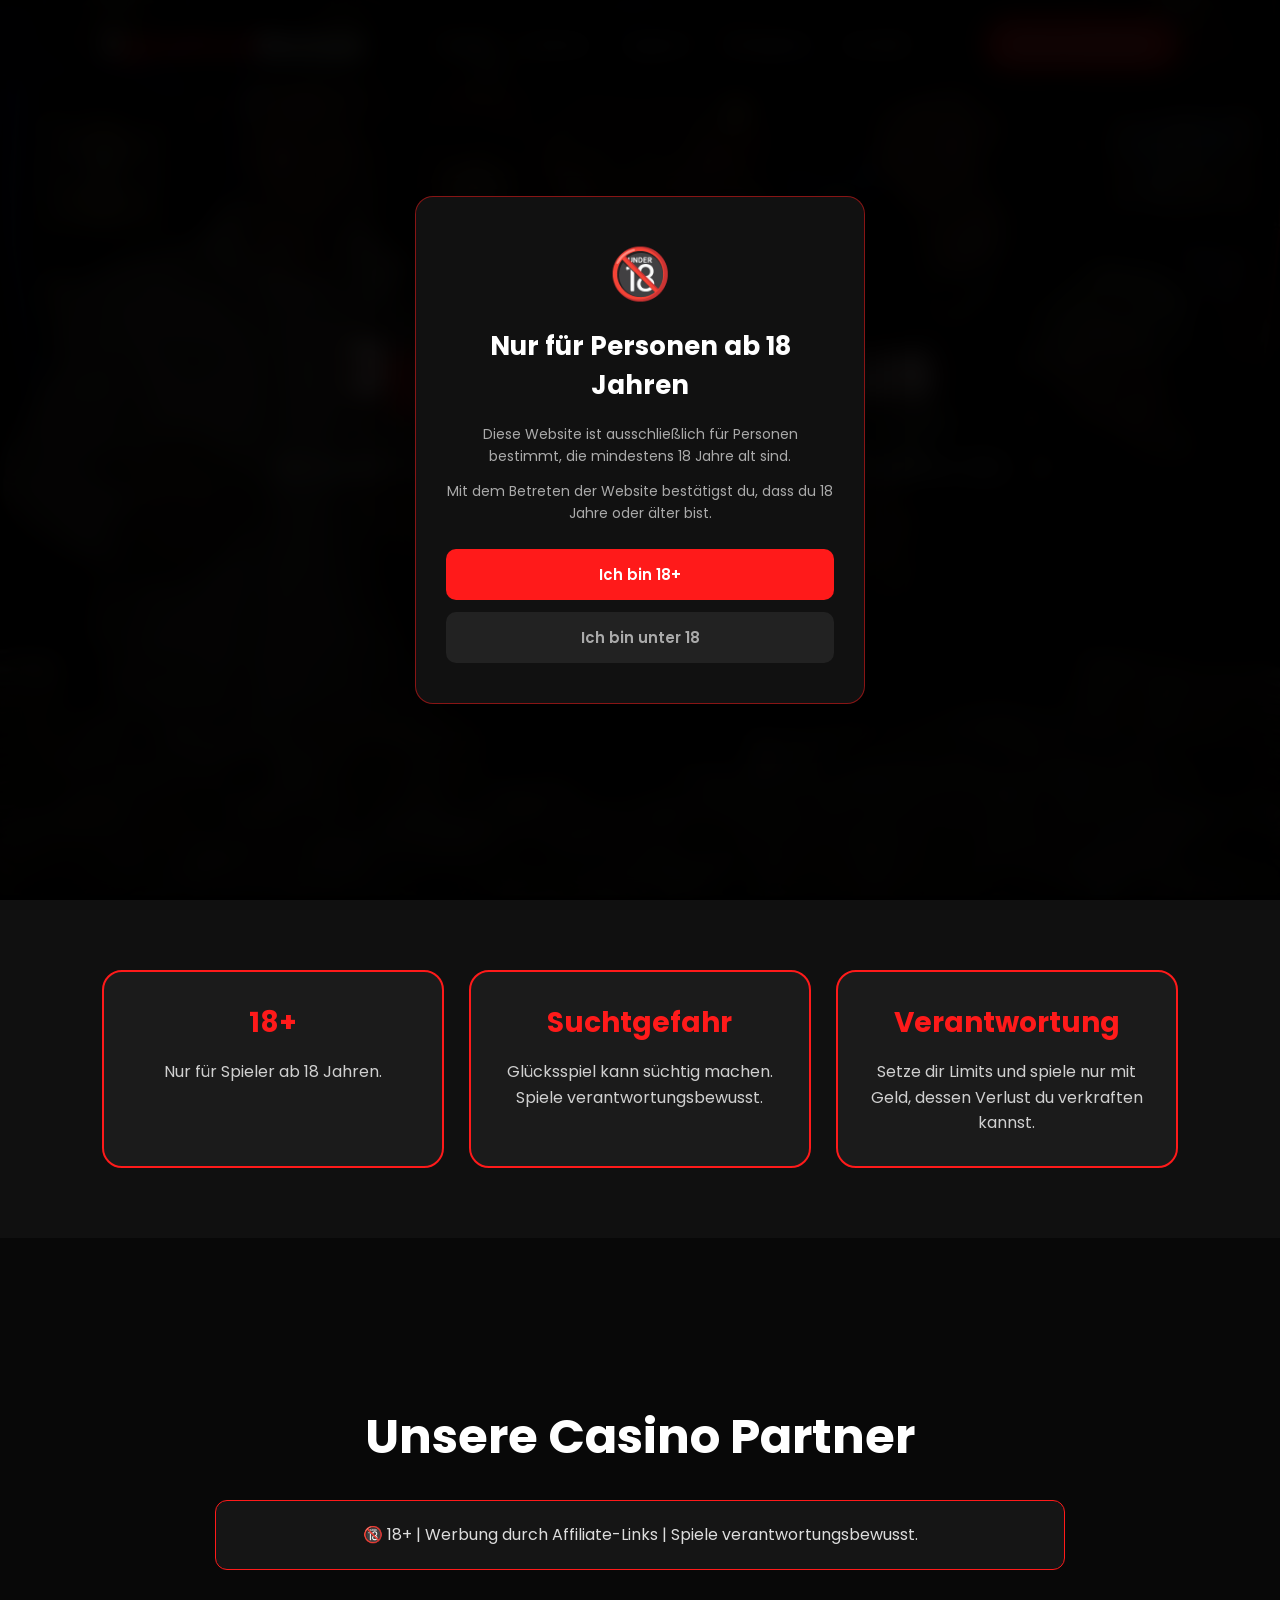
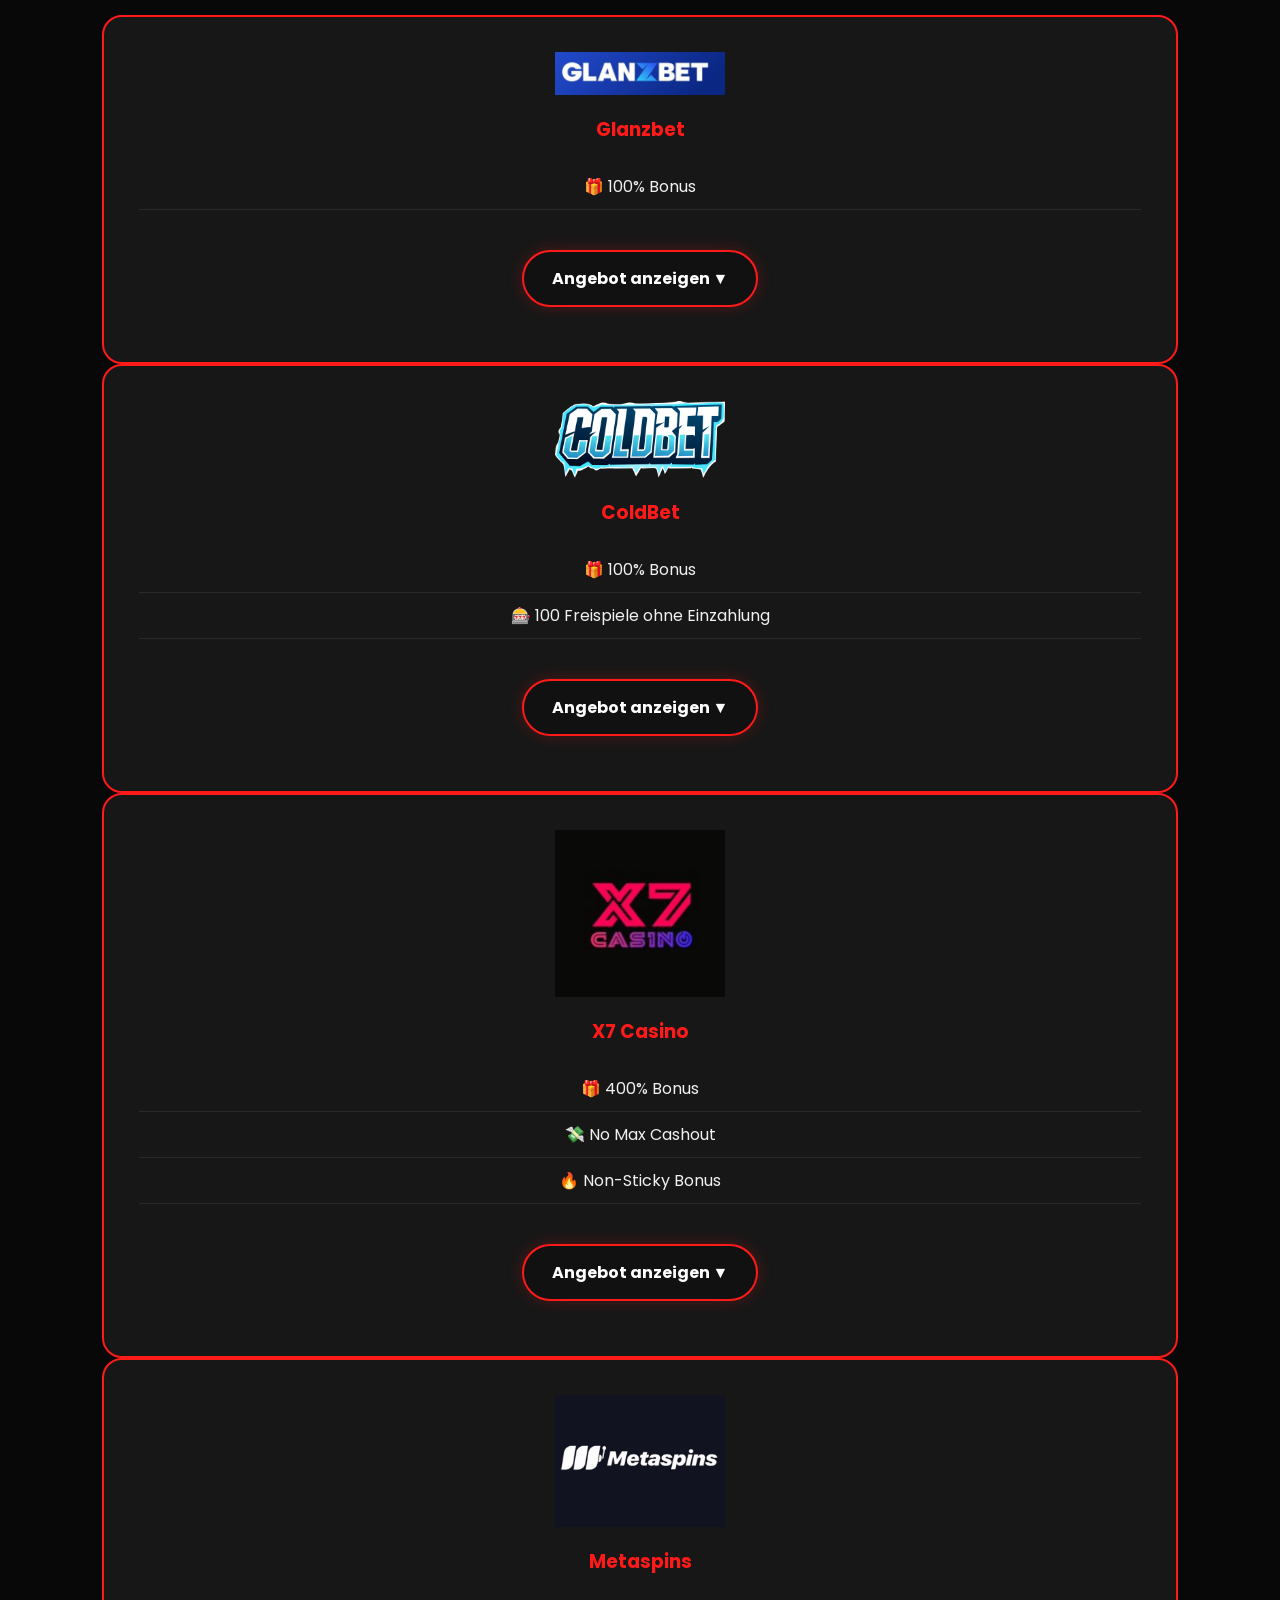
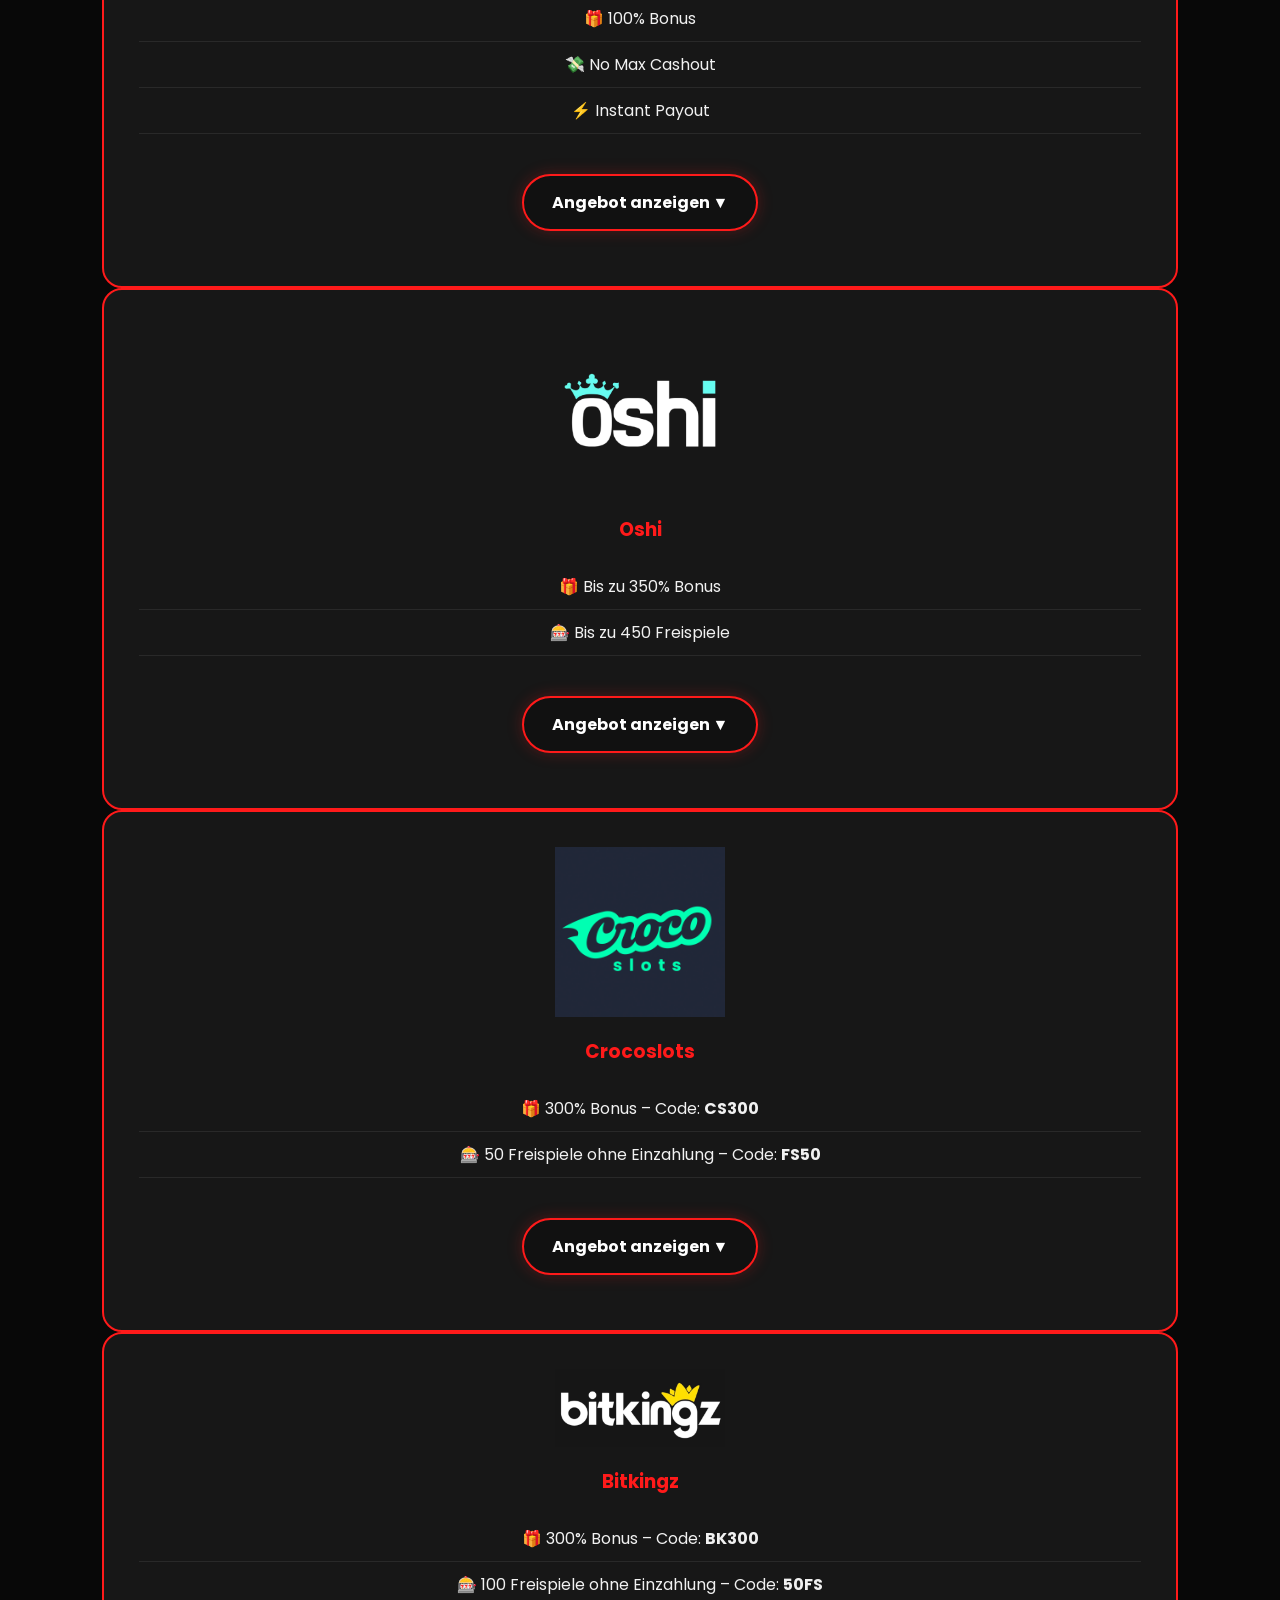
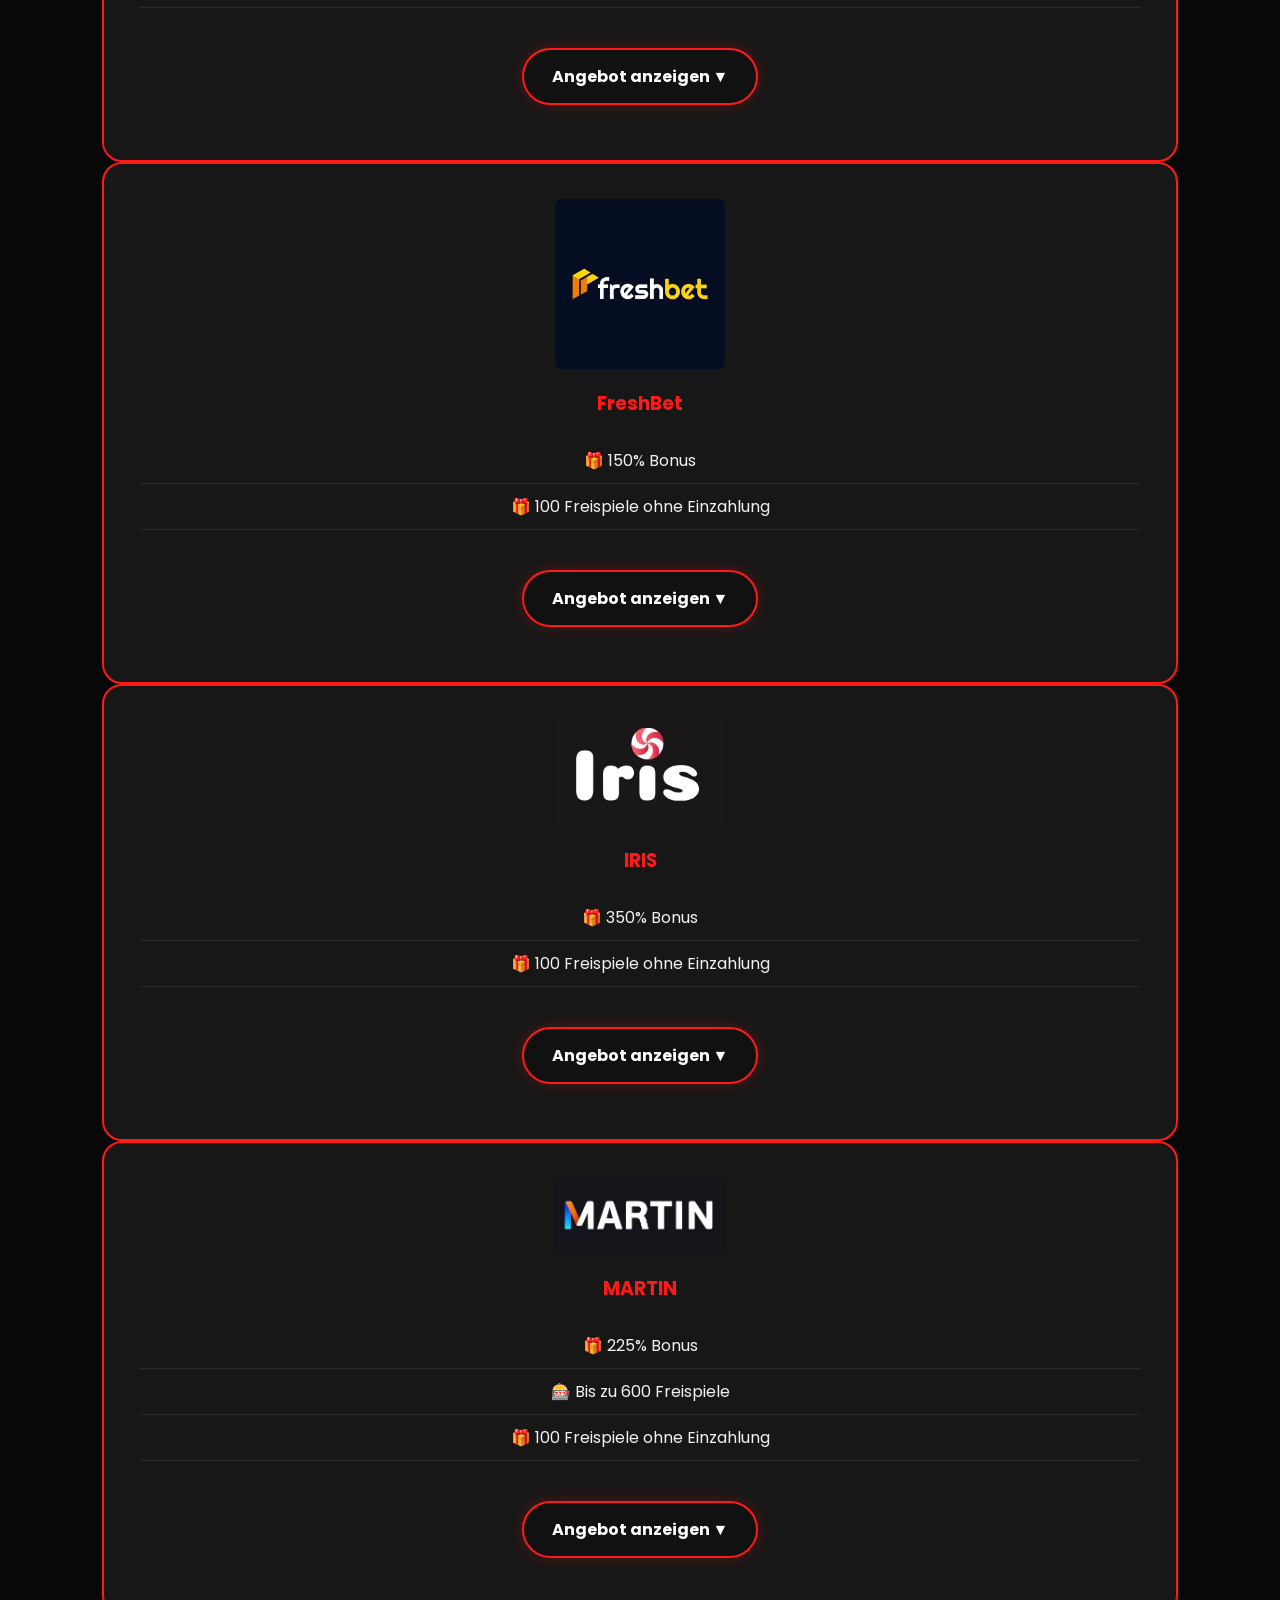
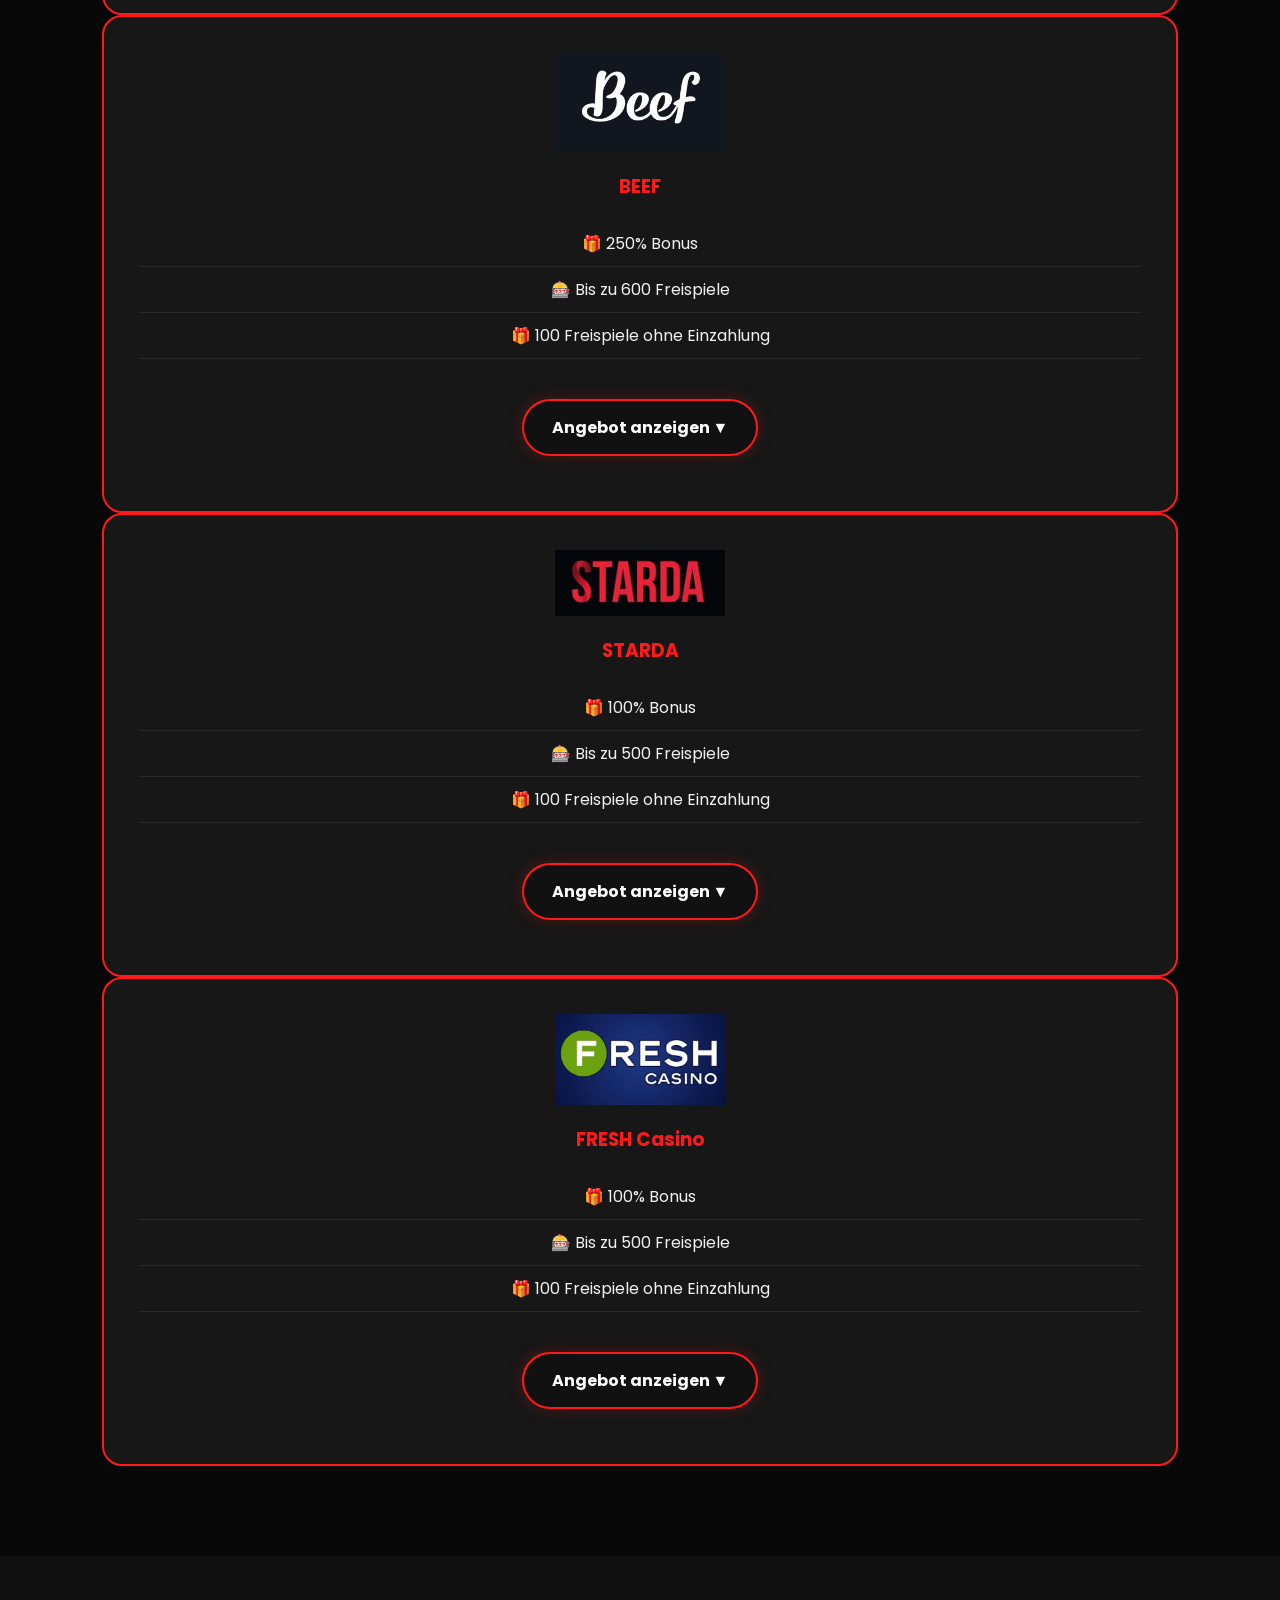
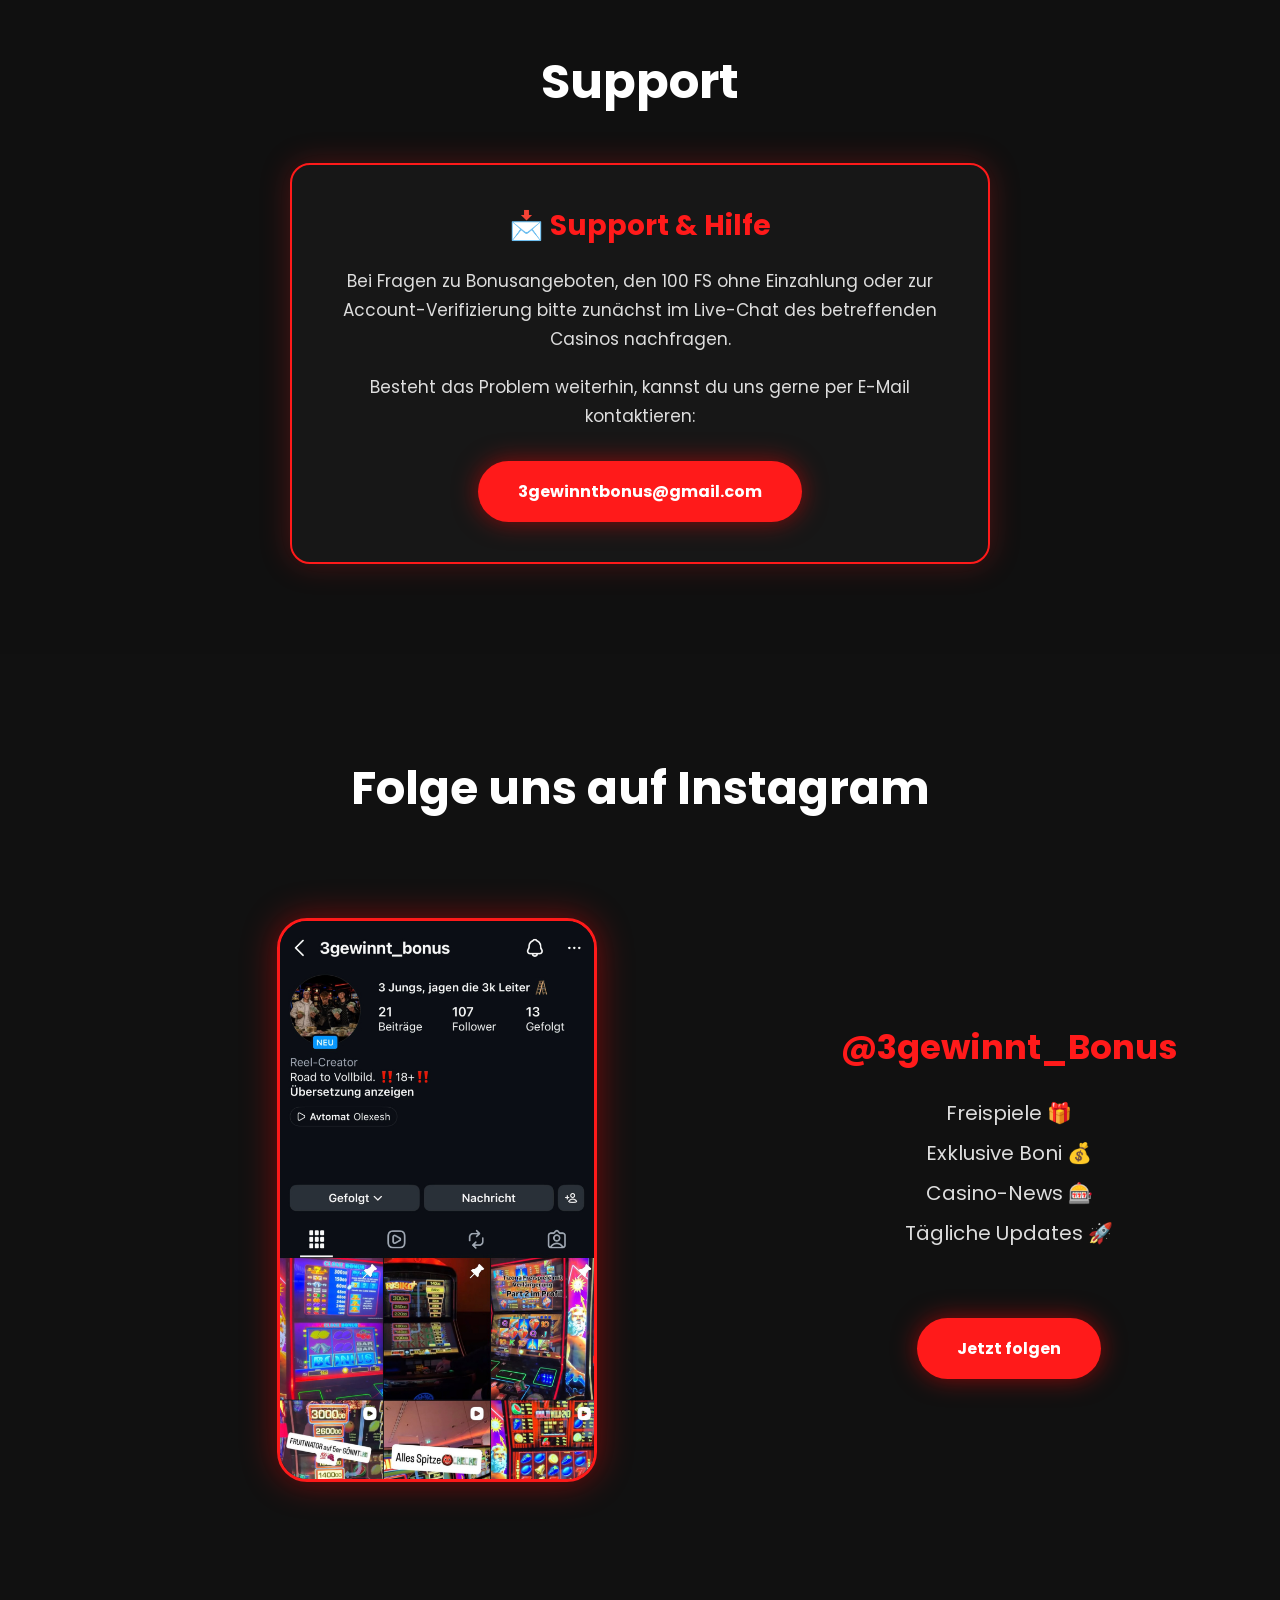
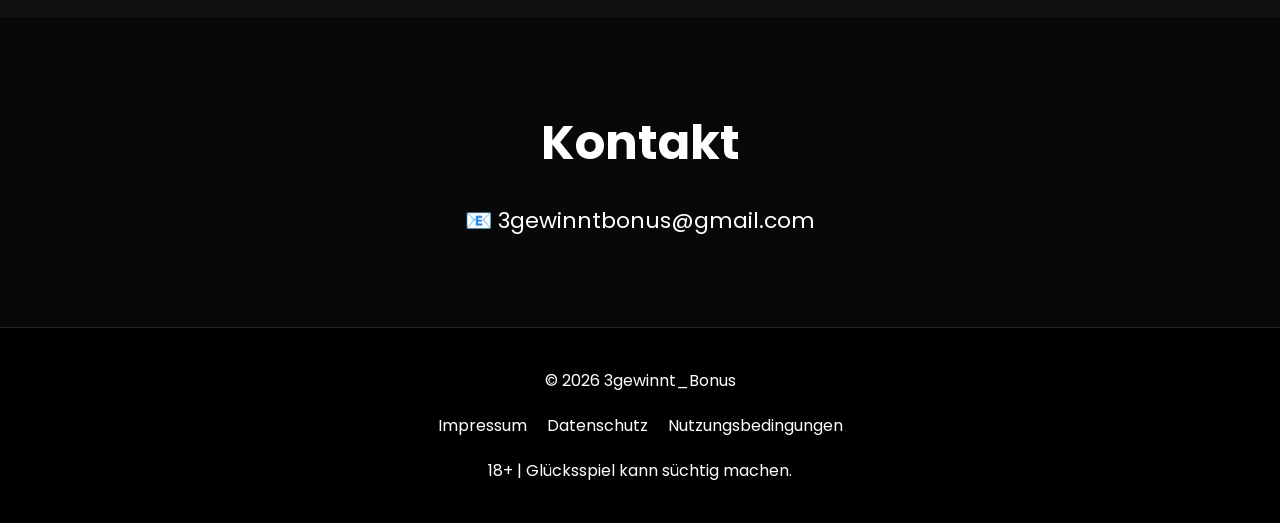
==== commit 8689090d: "Update index.html" ====
--- a/index.html
+++ b/index.html
@@ -130,7 +130,54 @@
     🔞 18+ | Werbung durch Affiliate-Links | Spiele verantwortungsbewusst.
 </div>
   <div class="casino-grid">
-
+<!-- Glanzbet -->
+<div class="casino-card">
+
+    <img src="assets/glanzbet.png"
+         alt="Glanzbet Logo"
+         class="casino-logo"
+         onerror="this.style.display='none'">
+
+    <h3>Glanzbet</h3>
+
+    <ul class="casino-features">
+        <li>🎁 100% Bonus</li>
+    </ul>
+
+    <button class="toggle-offer" onclick="toggleOffer(this)">
+        Angebot anzeigen ▼
+    </button>
+
+    <div class="offer-details">
+
+        <div class="casino-wichtig">
+            <div class="casino-wichtig-title">⚠️ WICHTIG</div>
+
+            <p>
+                Bitte verifiziere nach der Registrierung deine
+                <strong>E-Mail-Adresse und Telefonnummer</strong>.
+            </p>
+        </div>
+
+        <div class="casino-hinweis">
+            Exklusives Angebot über unseren Partnerlink.
+        </div>
+
+        <a href="https://rptrk.io/click?offer=FFVKM8EVME0Q&uid=x9RKUSuN"
+           class="casino-btn"
+           target="_blank"
+           rel="sponsored nofollow noopener noreferrer">
+            Zum Angebot
+        </a>
+
+        <small>
+            18+ | Werbung durch Affiliate-Link |
+            Glücksspiel kann süchtig machen.
+        </small>
+
+    </div>
+
+</div>
 <!-- ColdBet -->
 <div class="casino-card">
 
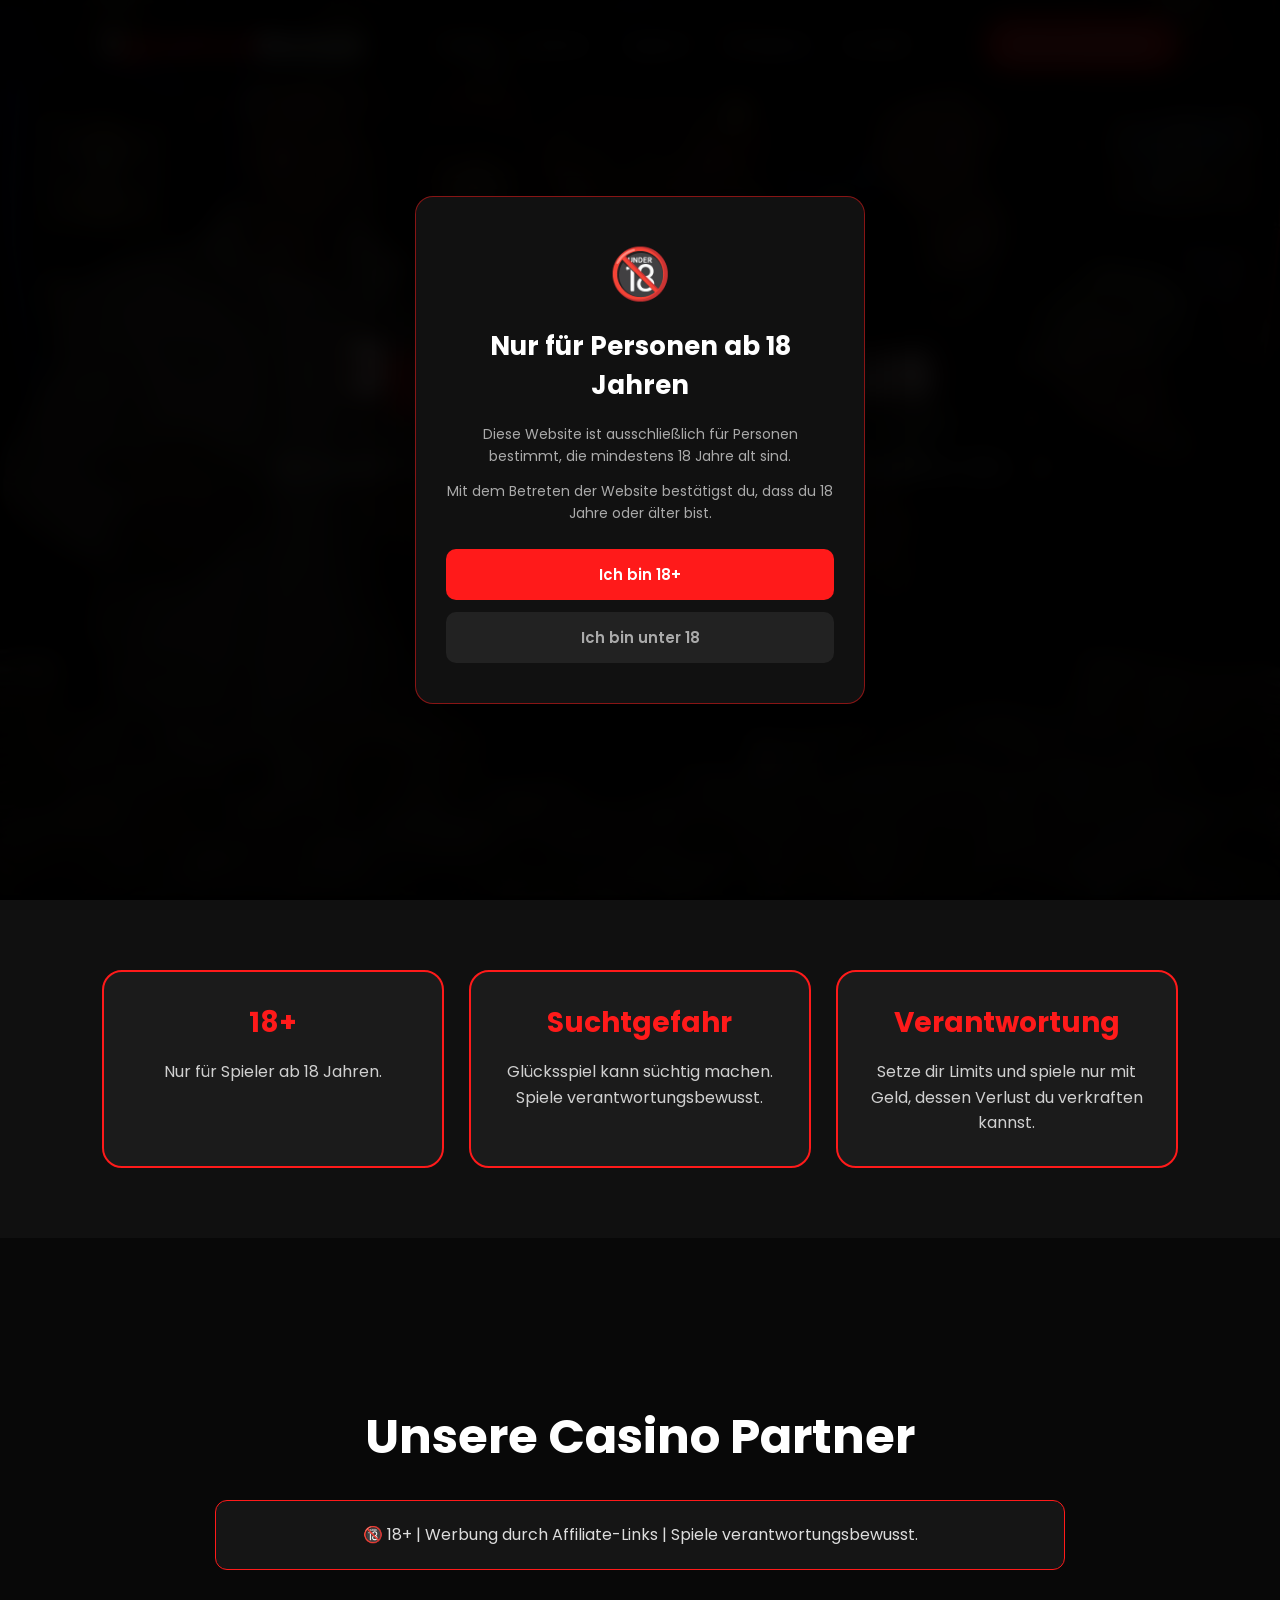
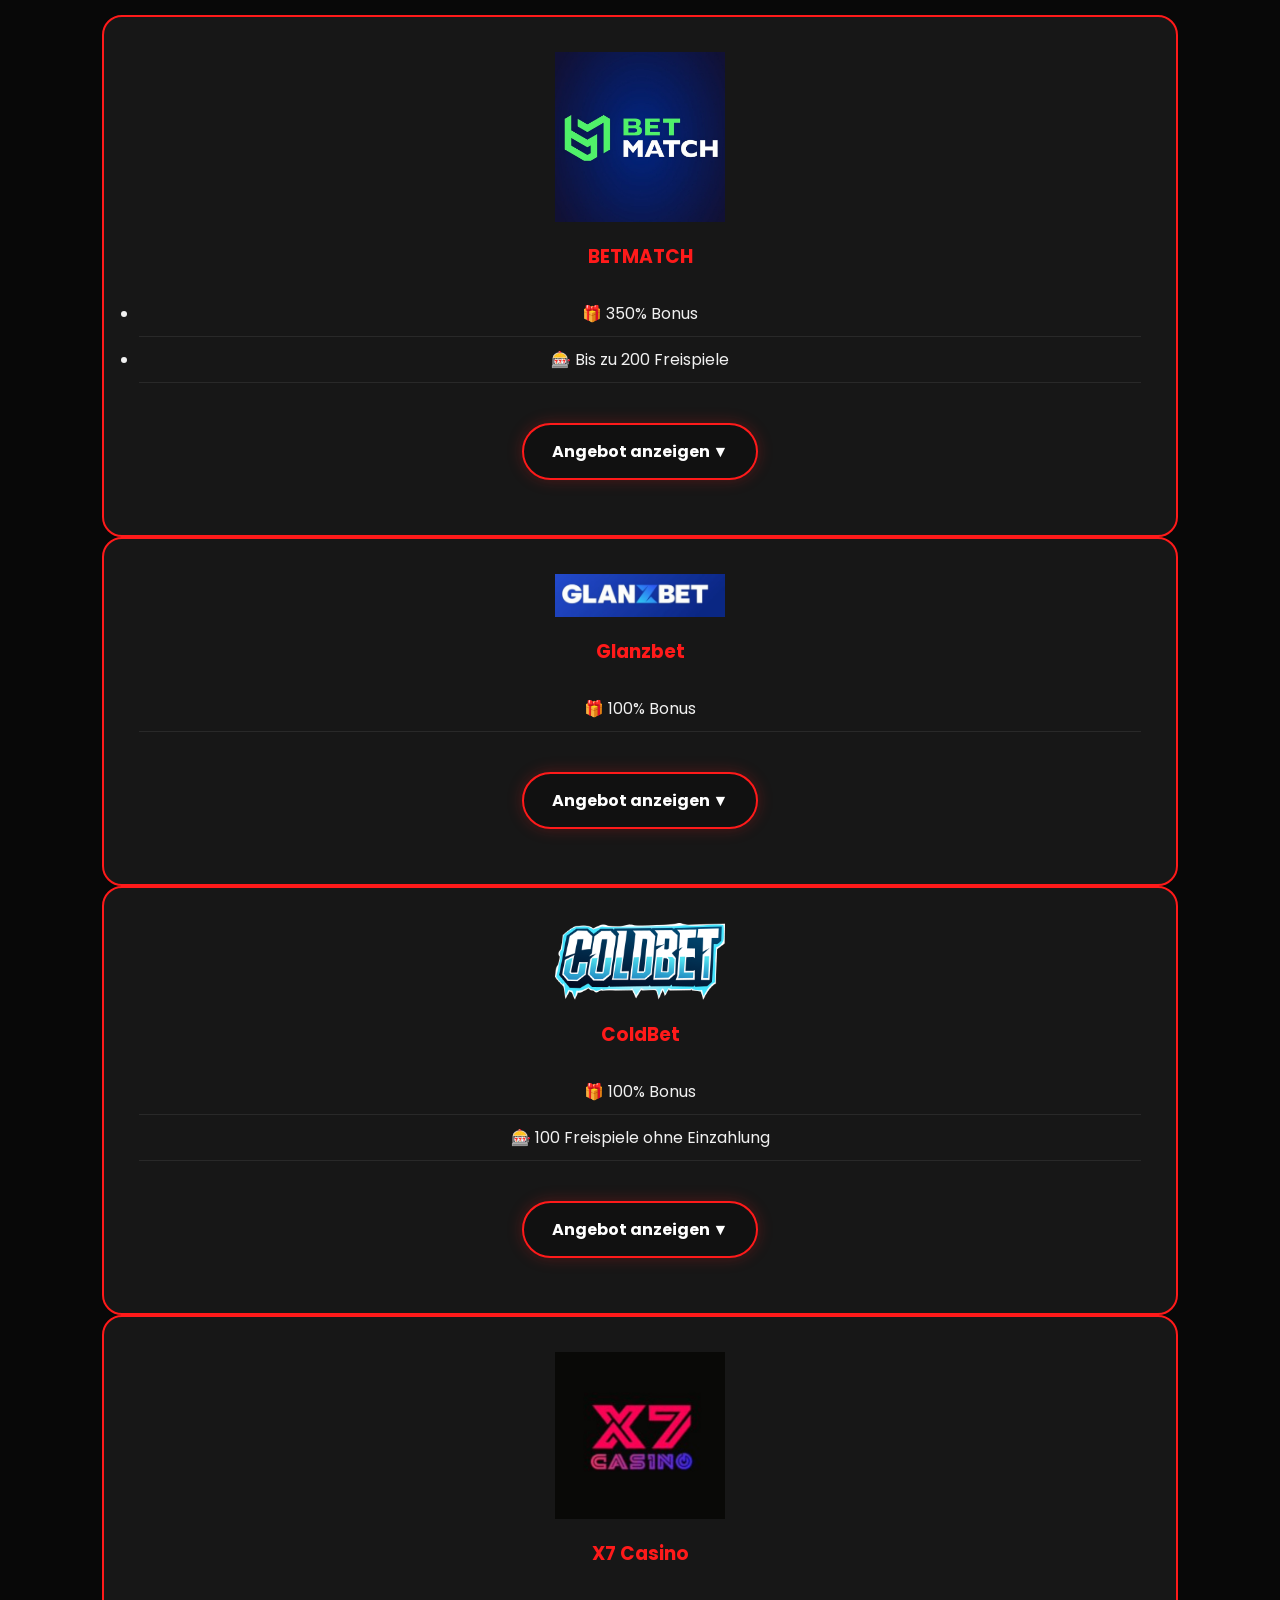
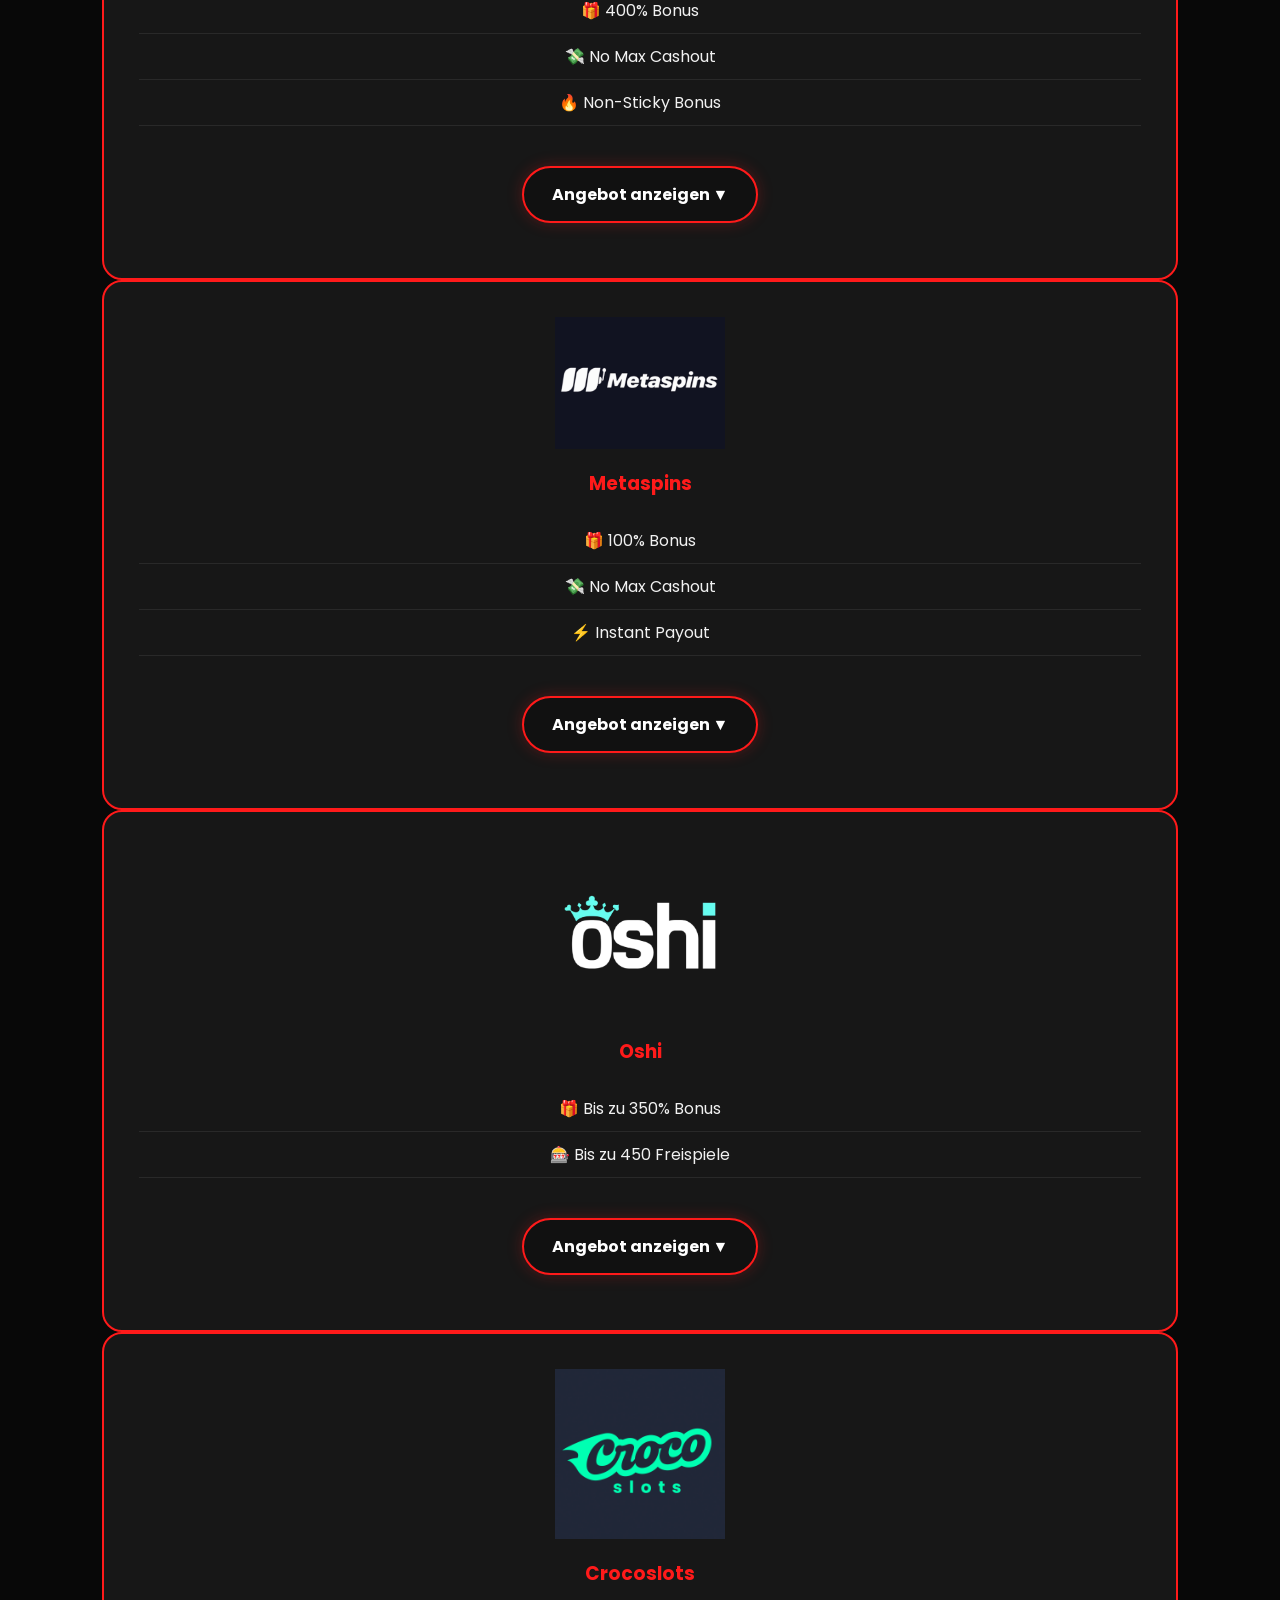
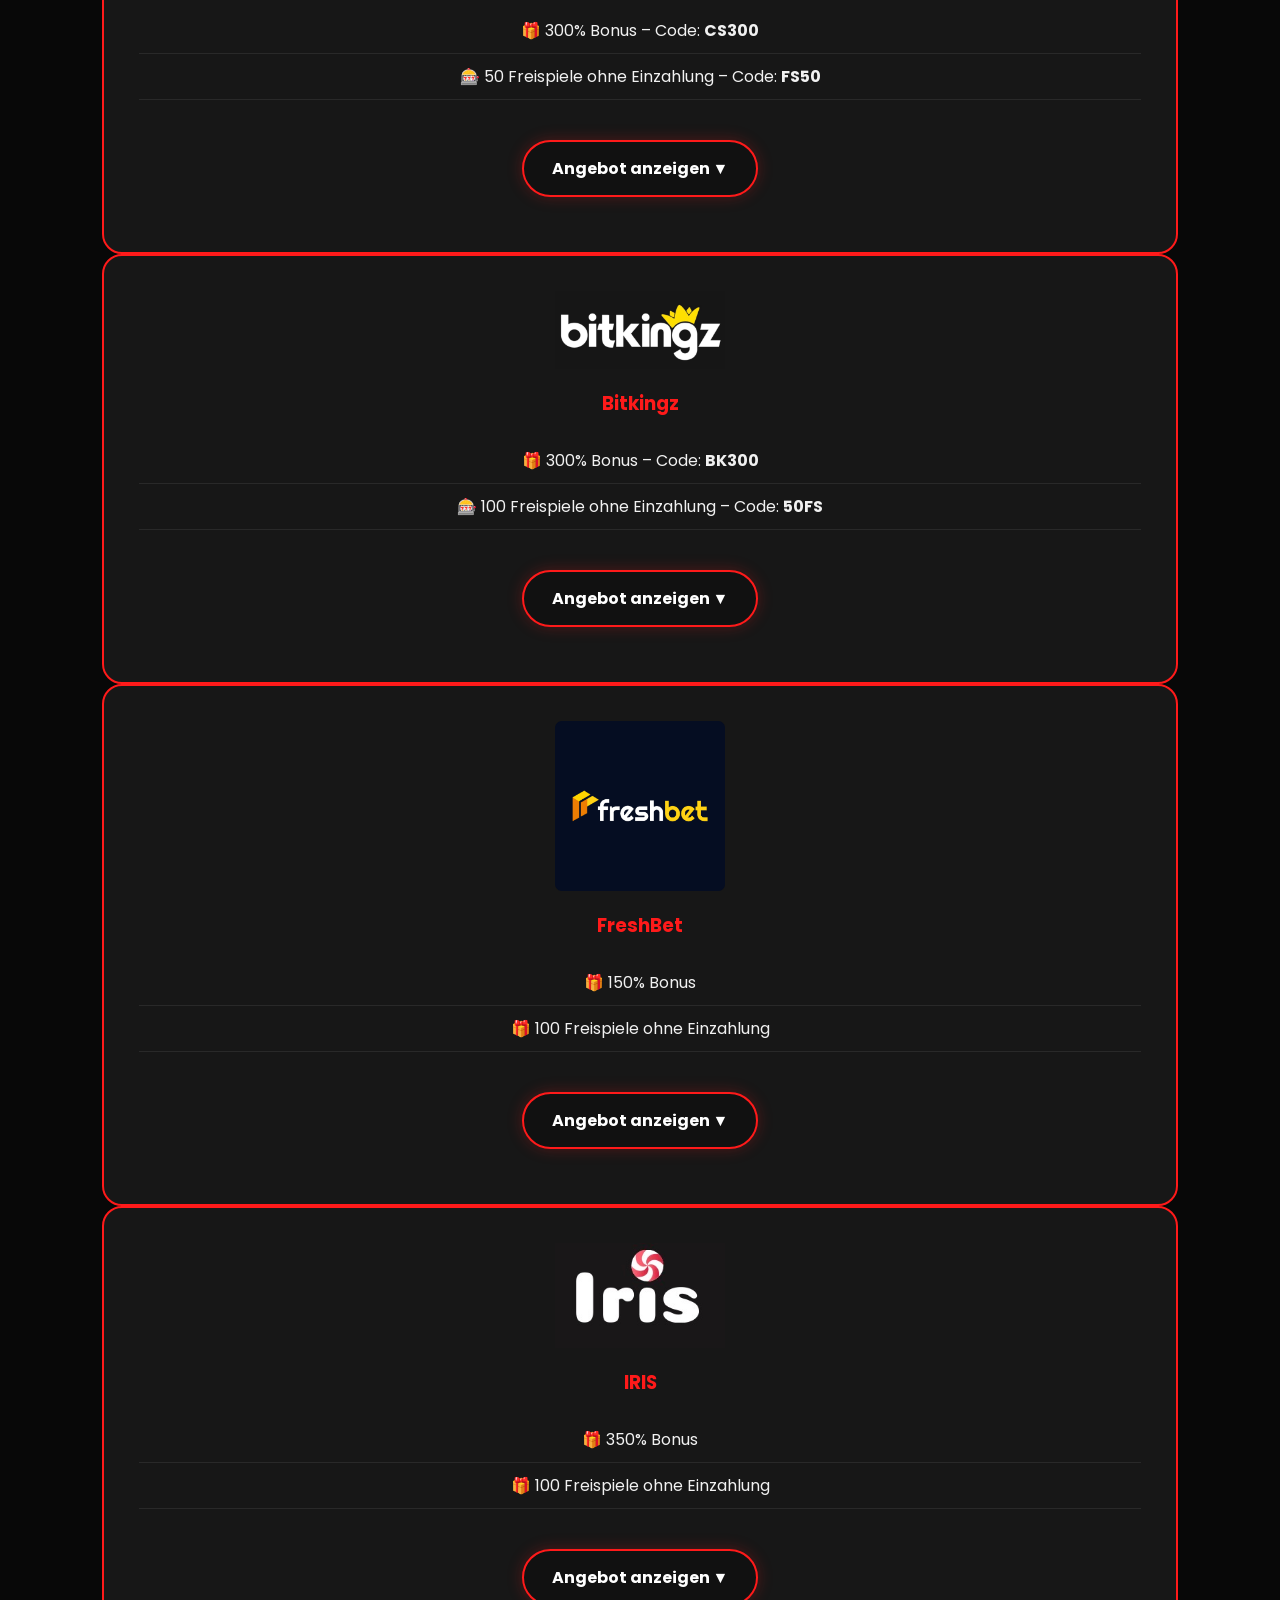
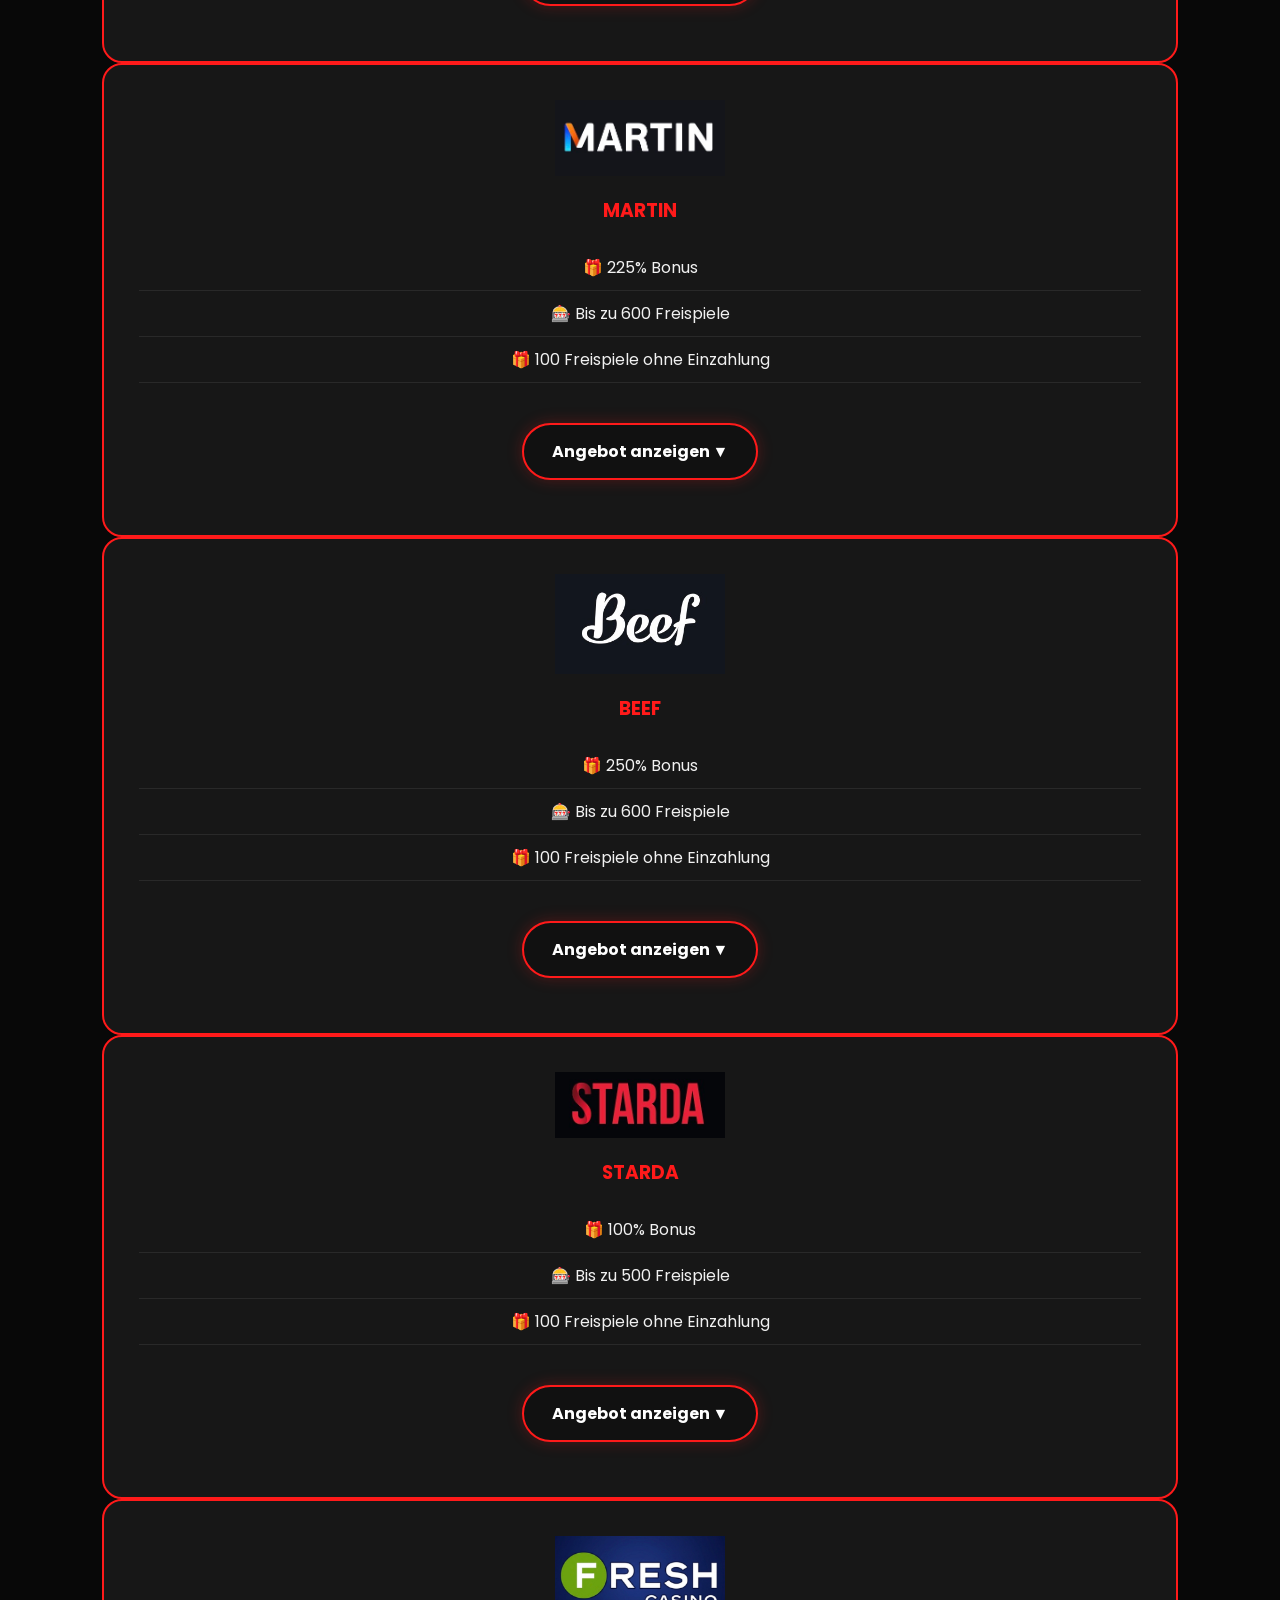
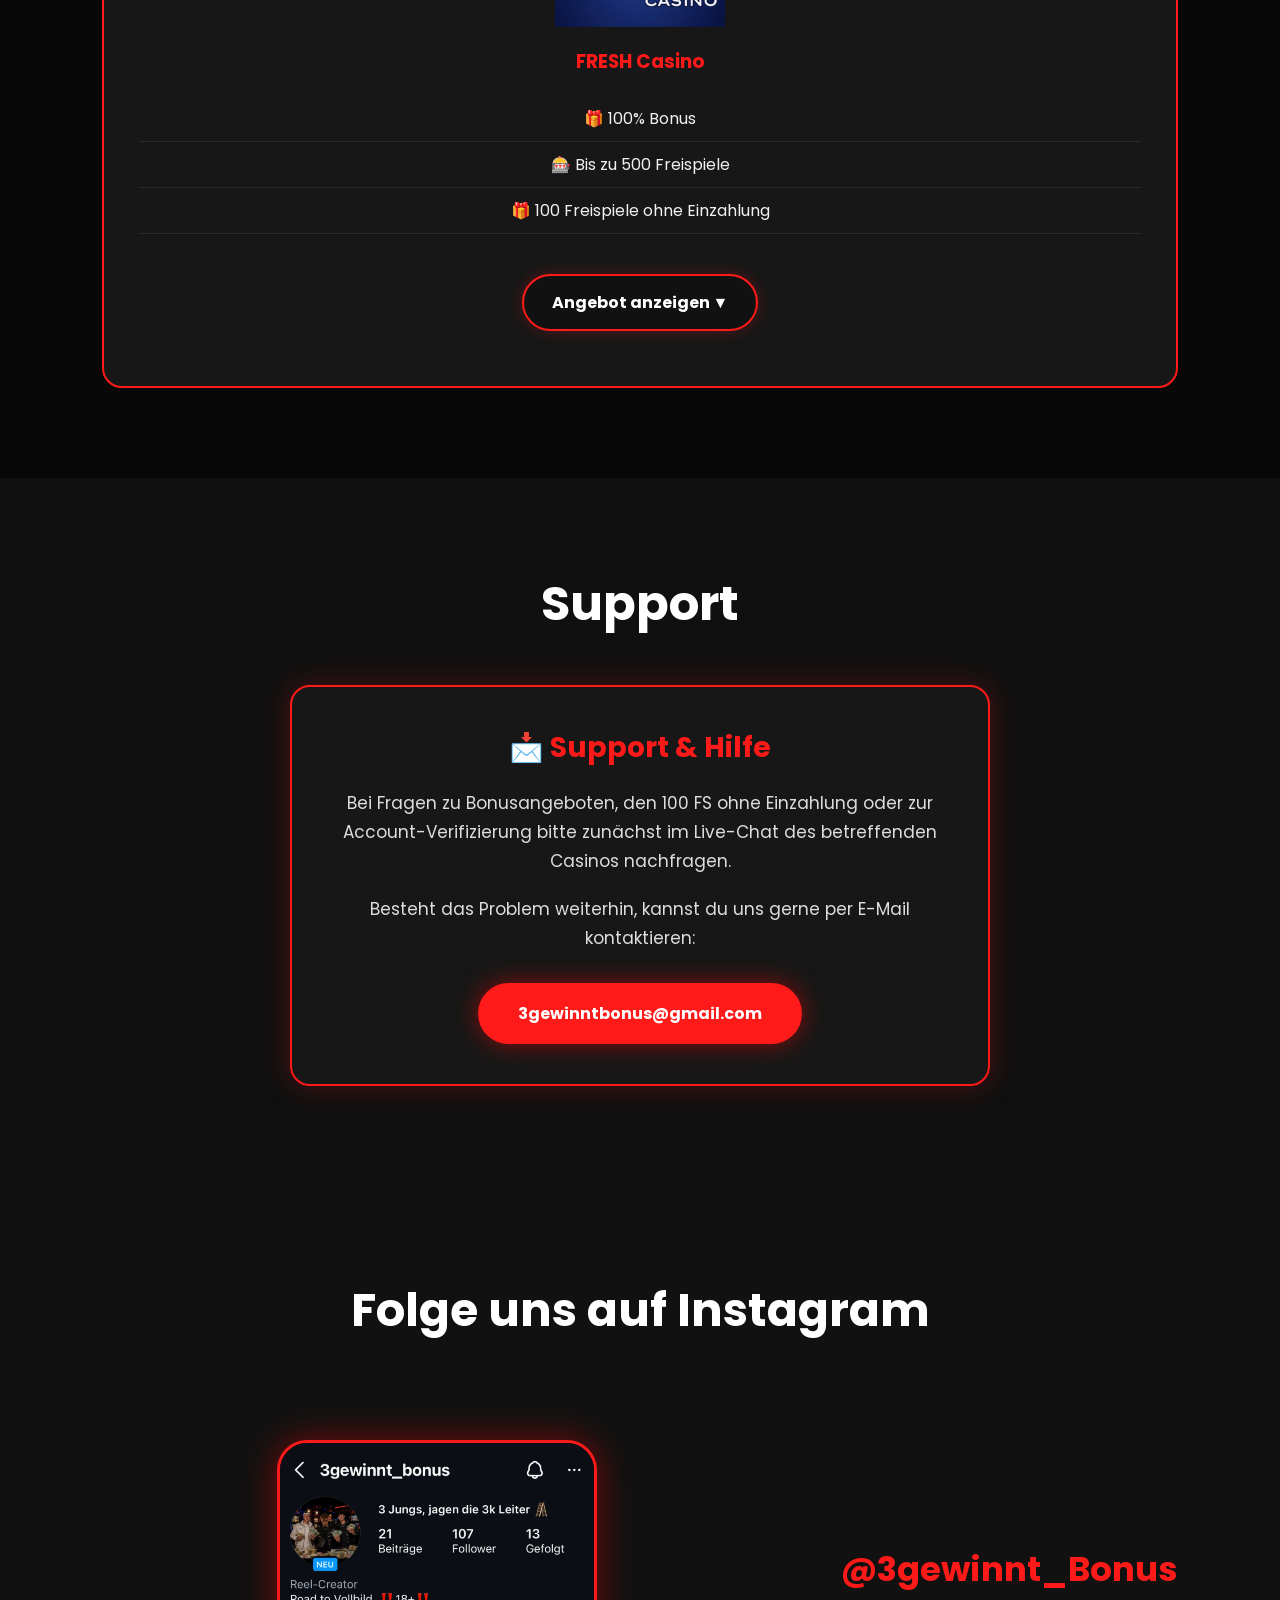
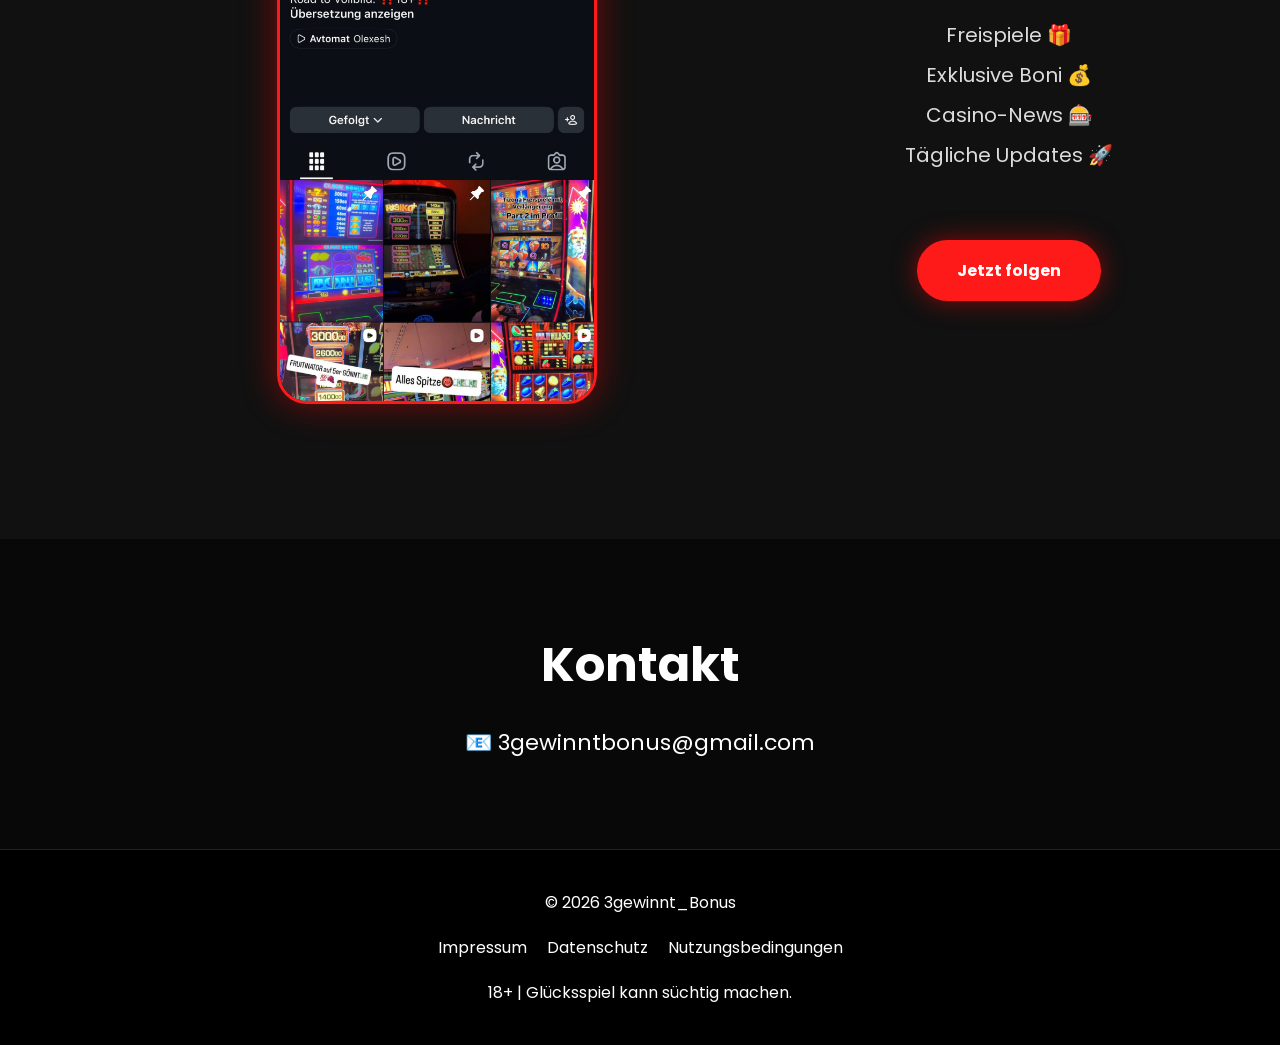
==== commit f6dba8b7: "Update index.html" ====
--- a/index.html
+++ b/index.html
@@ -130,7 +130,49 @@
     🔞 18+ | Werbung durch Affiliate-Links | Spiele verantwortungsbewusst.
 </div>
   <div class="casino-grid">
-<!-- Glanzbet -->
+<div class="casino-card">
+
+    <img src="assets/betmatch.png" alt="BETMATCH Logo" class="casino-logo">
+
+    <h3>BETMATCH</h3>
+
+    <div class="casino-features">
+        <ul>
+            <li>🎁 350% Bonus</li>
+            <li>🎰 Bis zu 200 Freispiele</li>
+        </ul>
+    </div>
+
+    <button class="toggle-offer" onclick="toggleOffer(this)">
+        Angebot anzeigen ▼
+    </button>
+
+    <div class="offer-details">
+
+        <div class="casino-wichtig">
+            <div class="casino-wichtig-title">⚠️ WICHTIG</div>
+            Bitte beachte die Teilnahmebedingungen des Casinos.
+        </div>
+
+        <div class="casino-hinweis">
+            Bonusbedingungen und Freispiele bitte vor der Einzahlung prüfen.
+        </div>
+
+        <a href="https://aflk.in/go/3e6cth20"
+           target="_blank"
+           rel="nofollow sponsored noopener"
+           class="casino-btn">
+            Zum Angebot
+        </a>
+
+        <small>
+            Glücksspiel kann süchtig machen. 18+.
+            Werbung / Affiliate-Link.
+        </small>
+
+    </div>
+</div>
+    <!-- Glanzbet -->
 <div class="casino-card">
 
     <img src="assets/glanzbet.png"
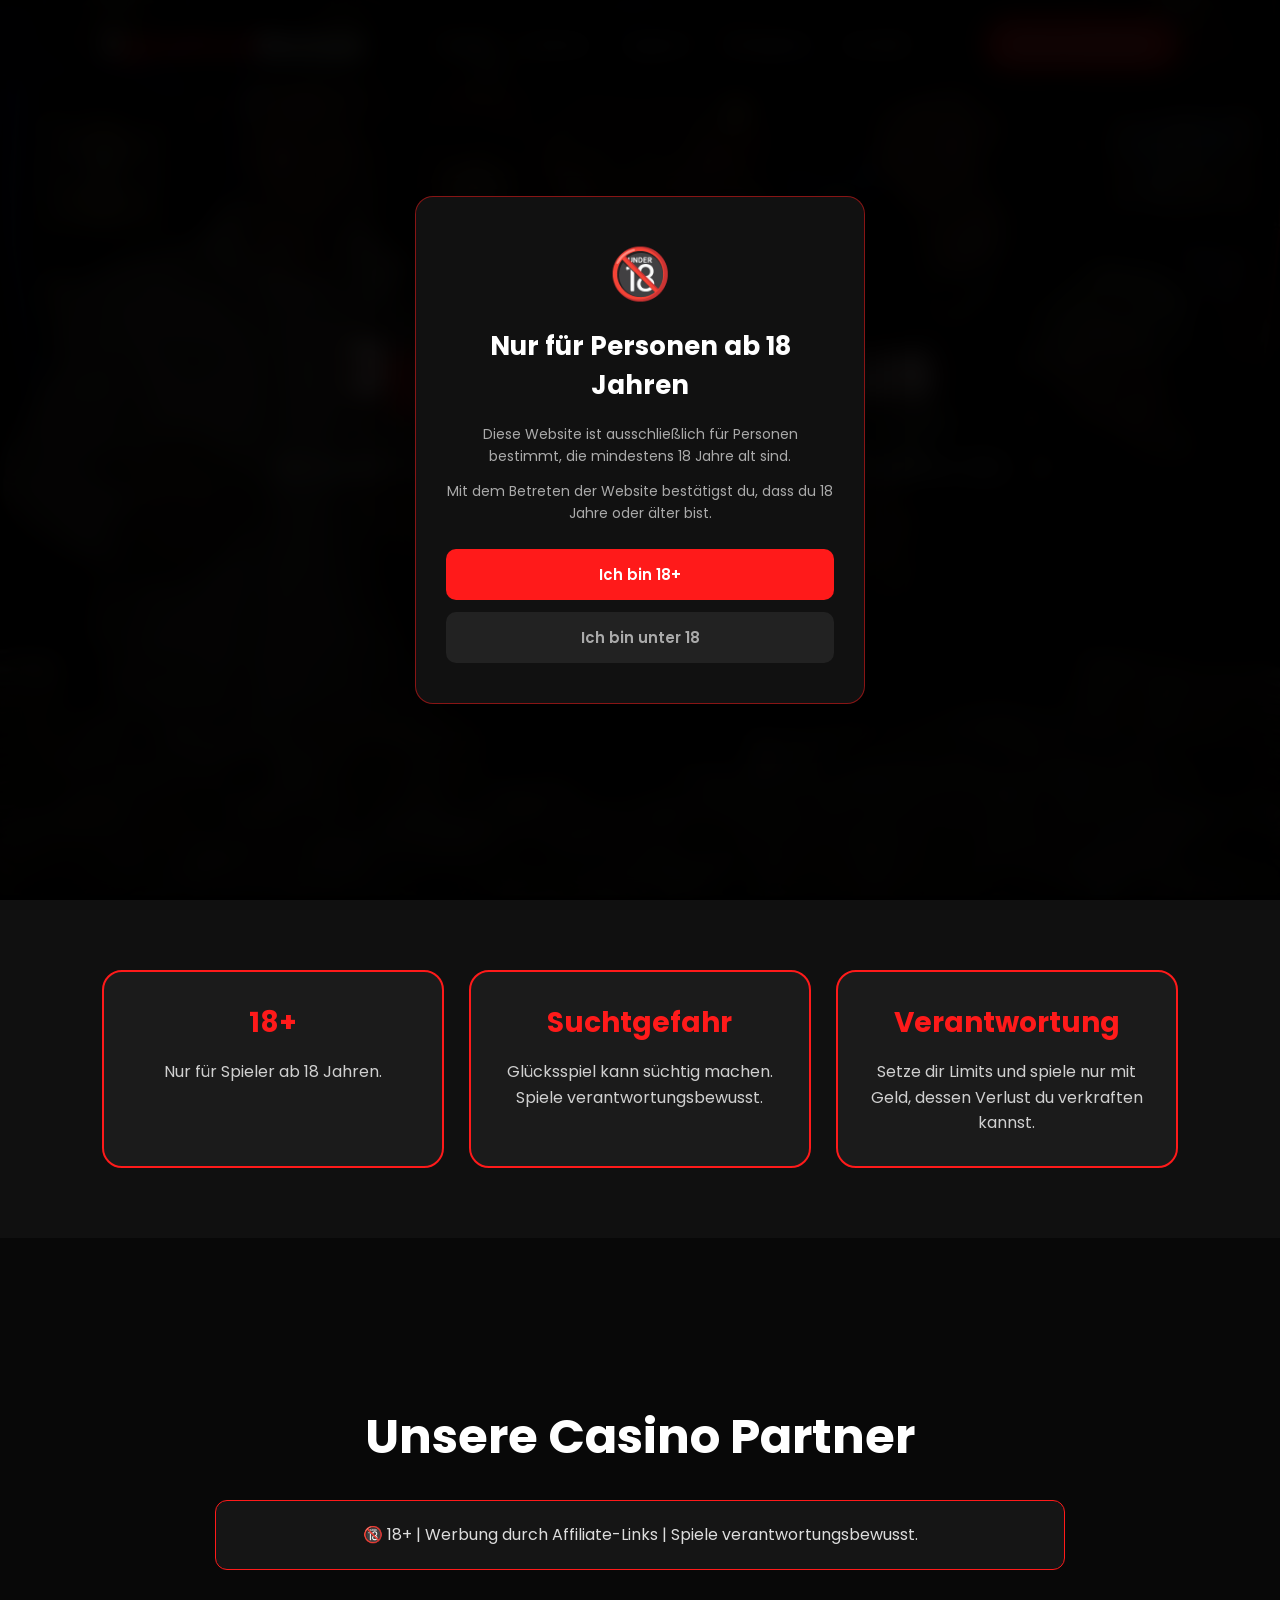
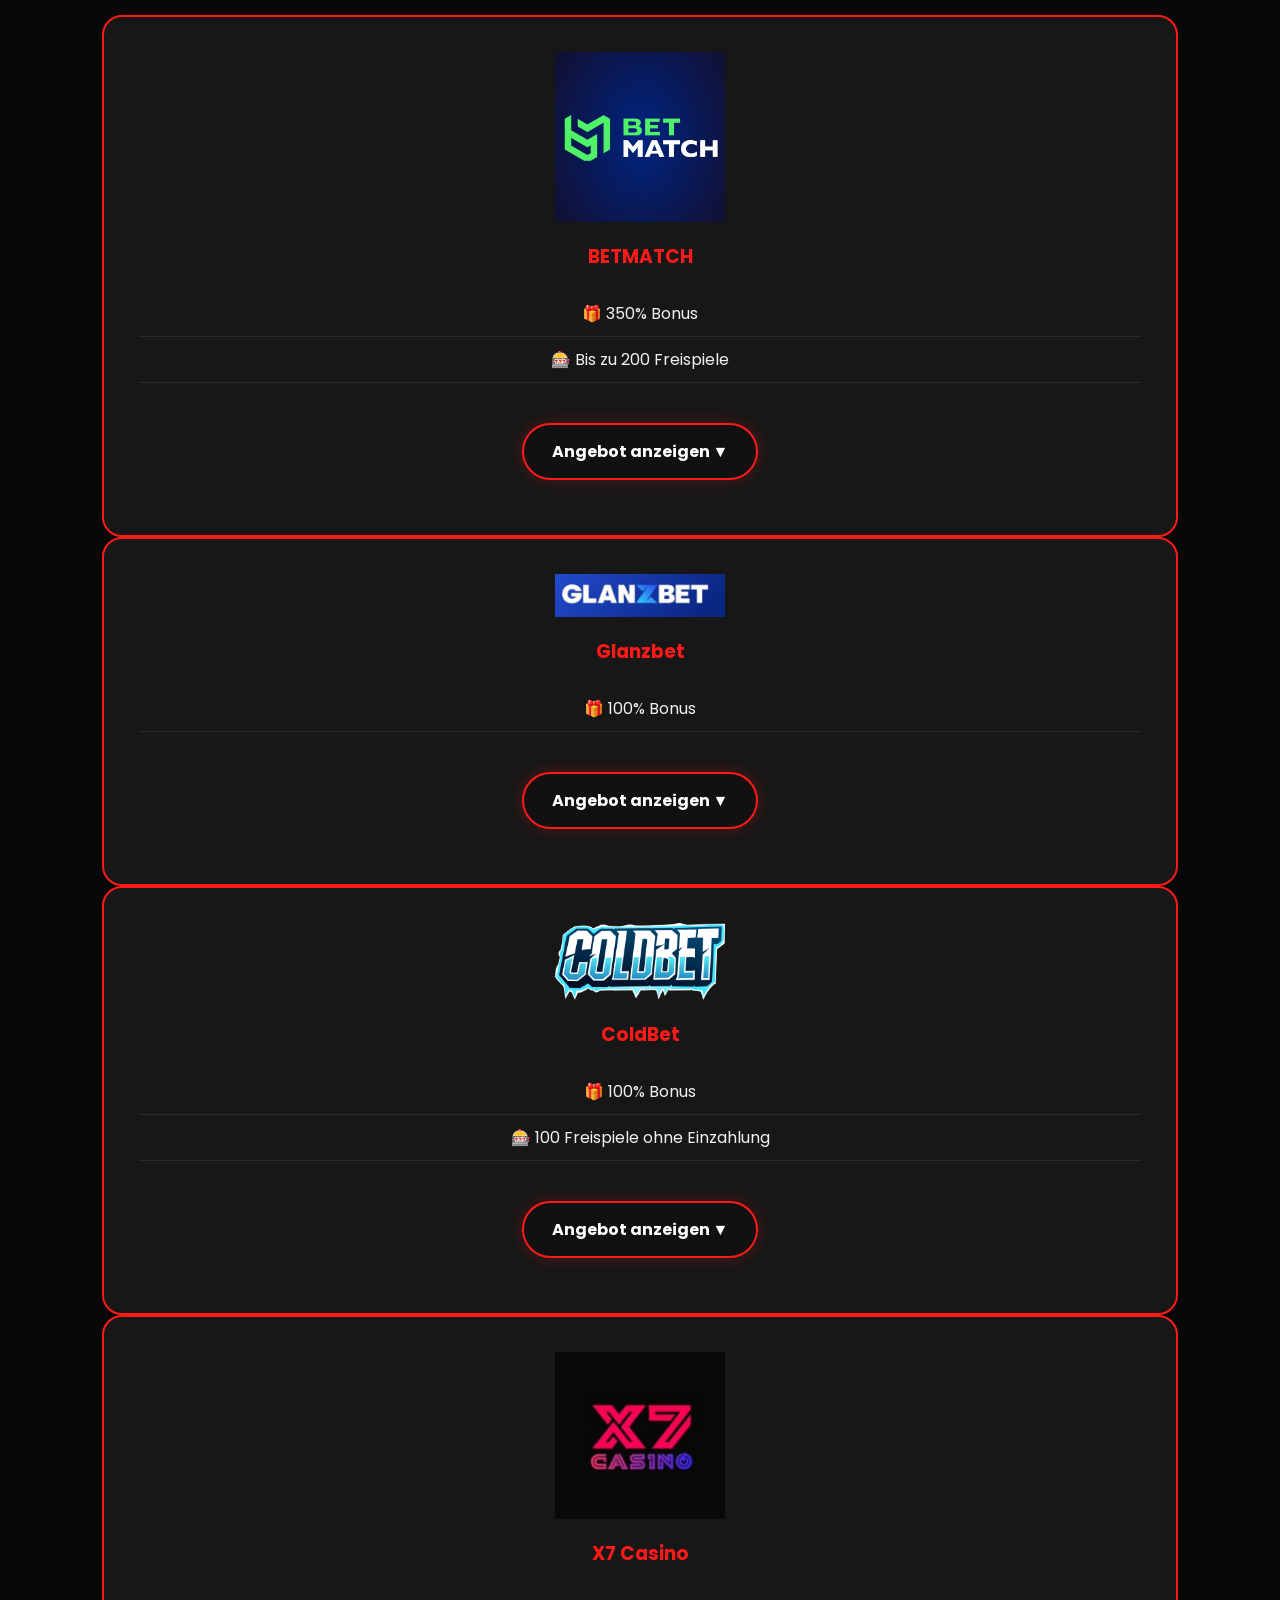
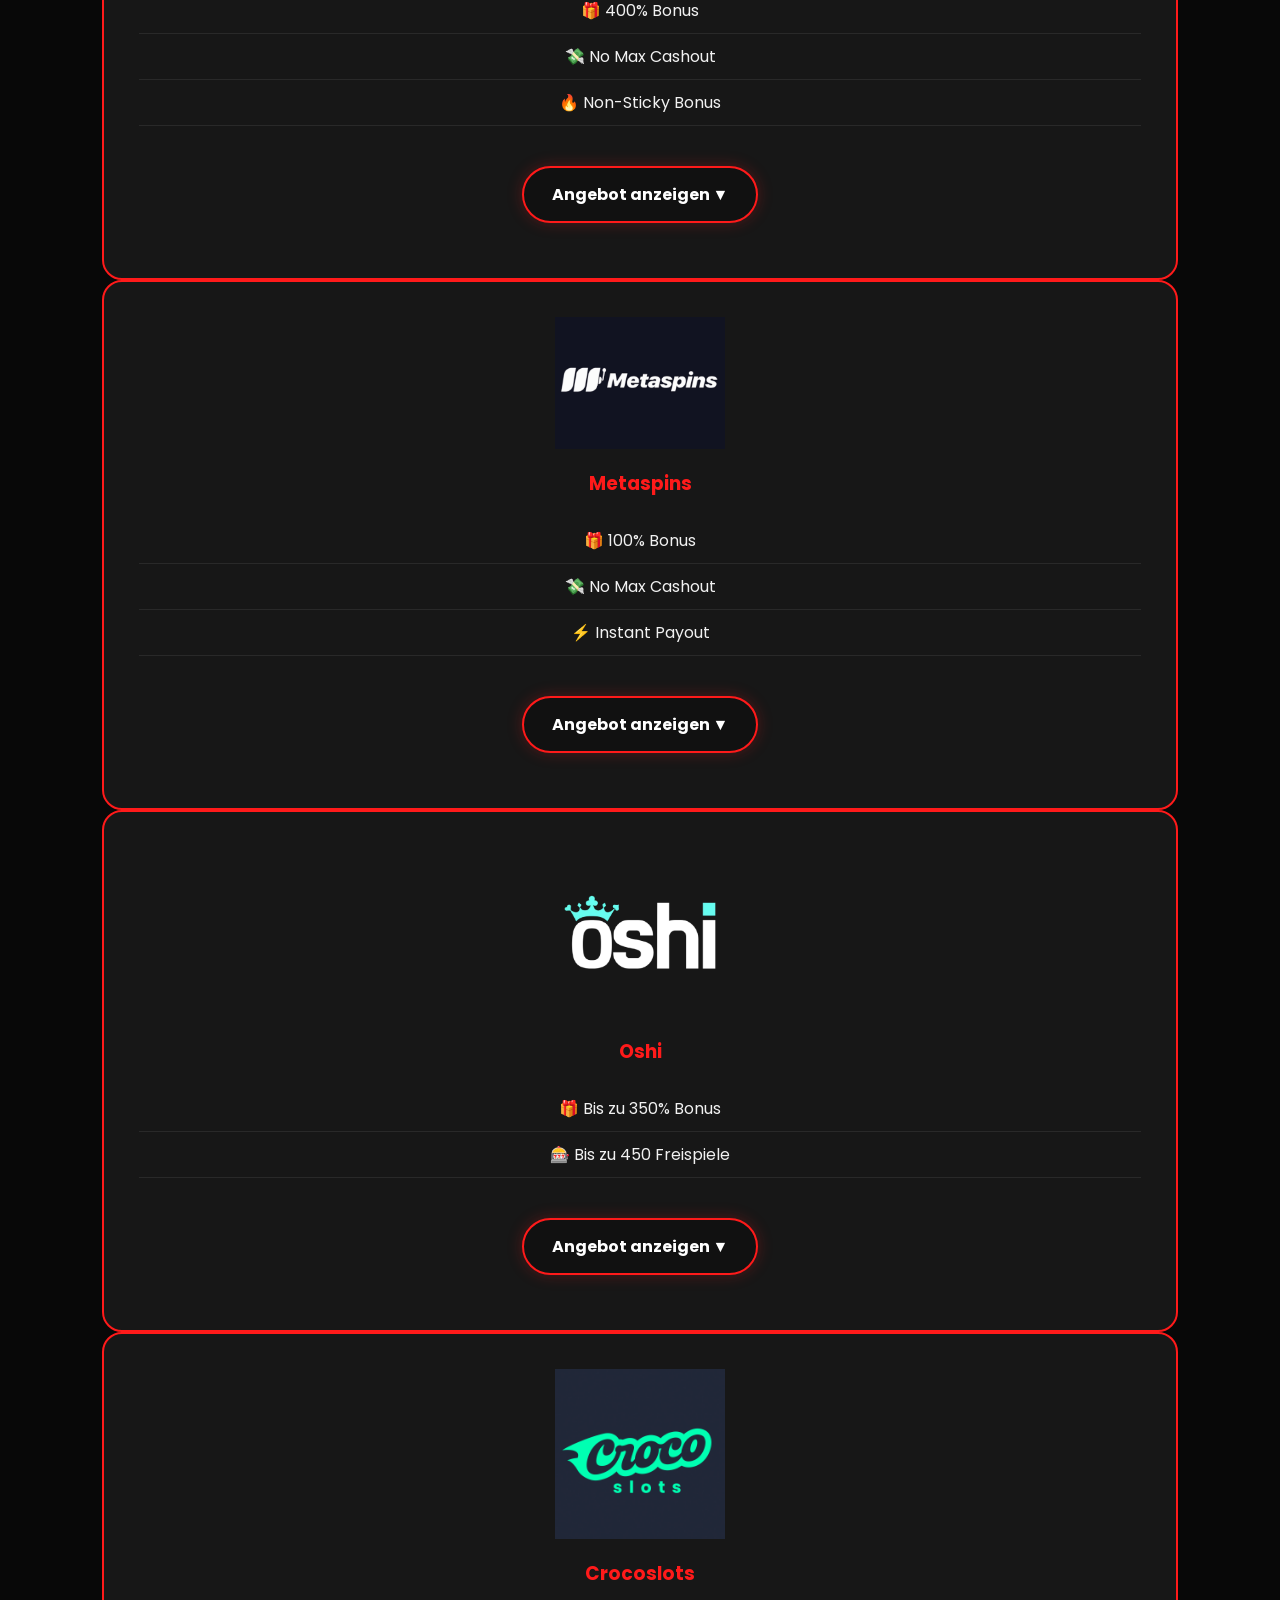
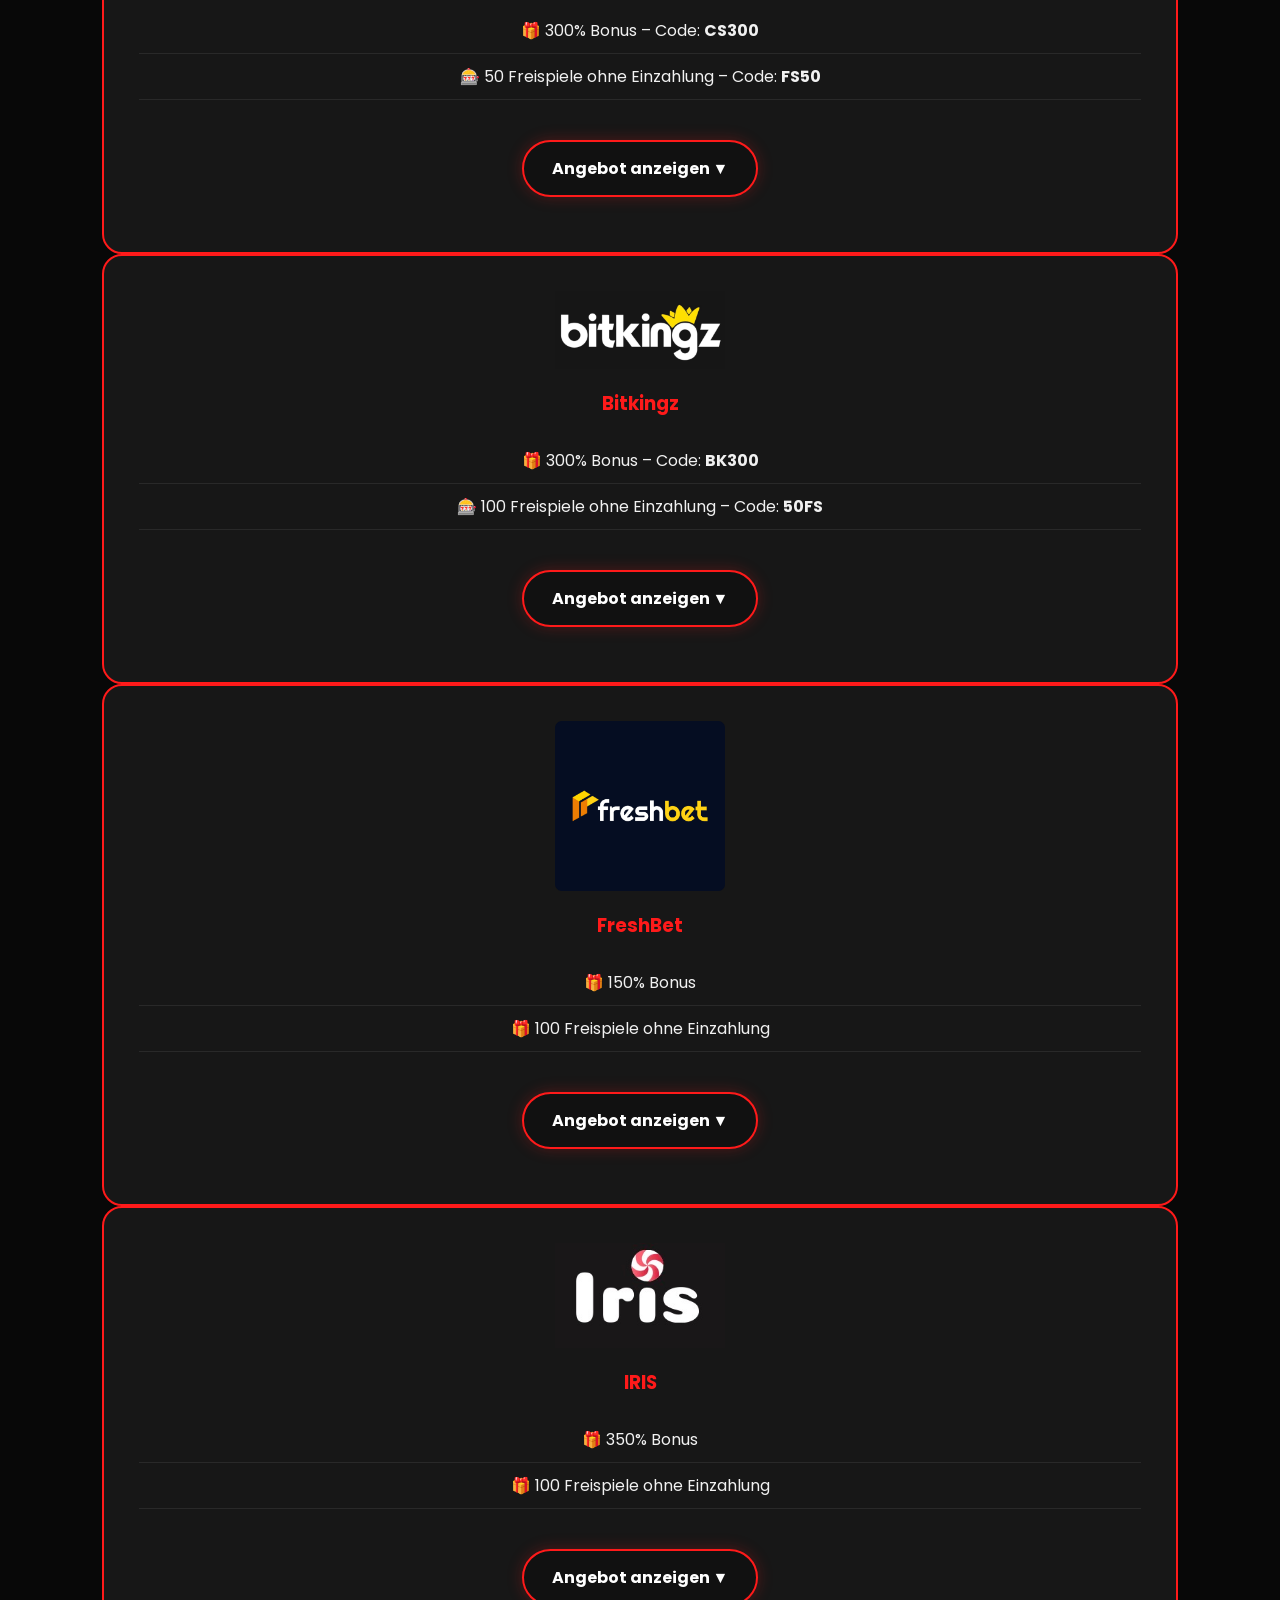
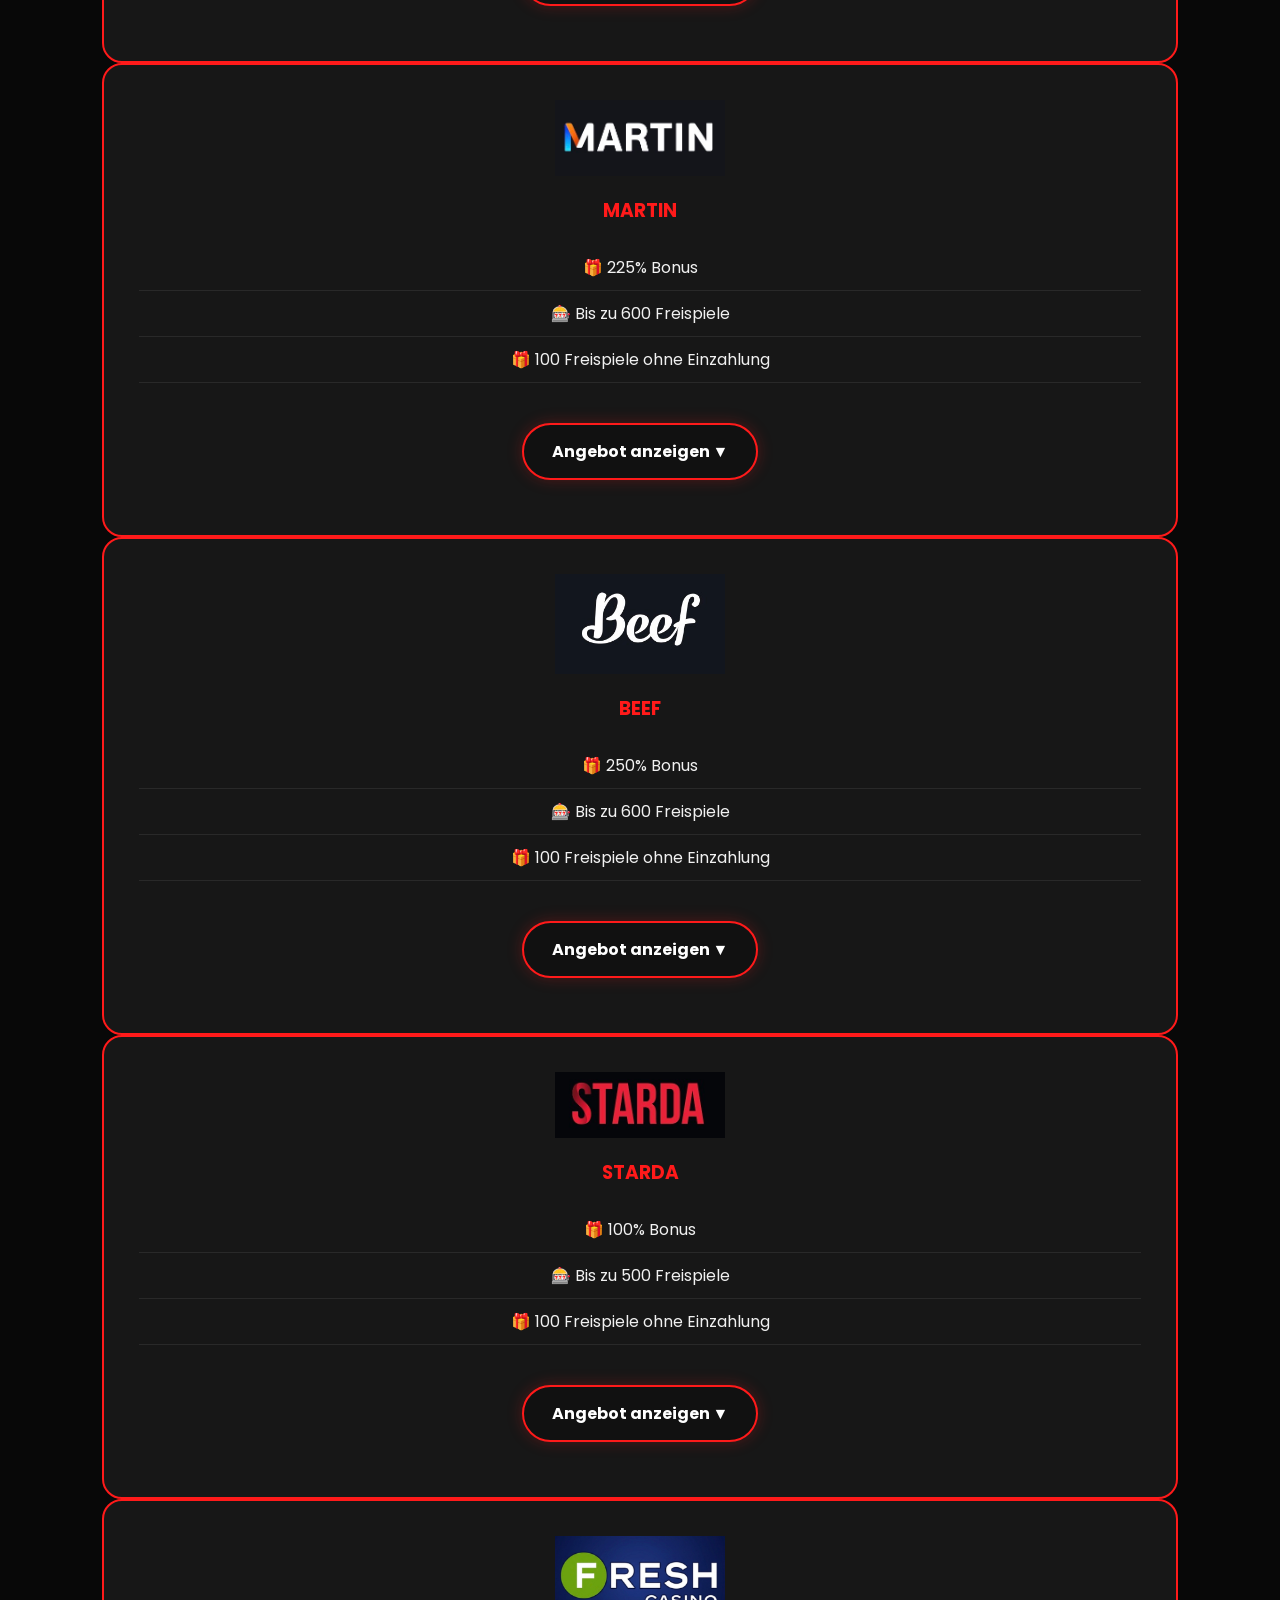
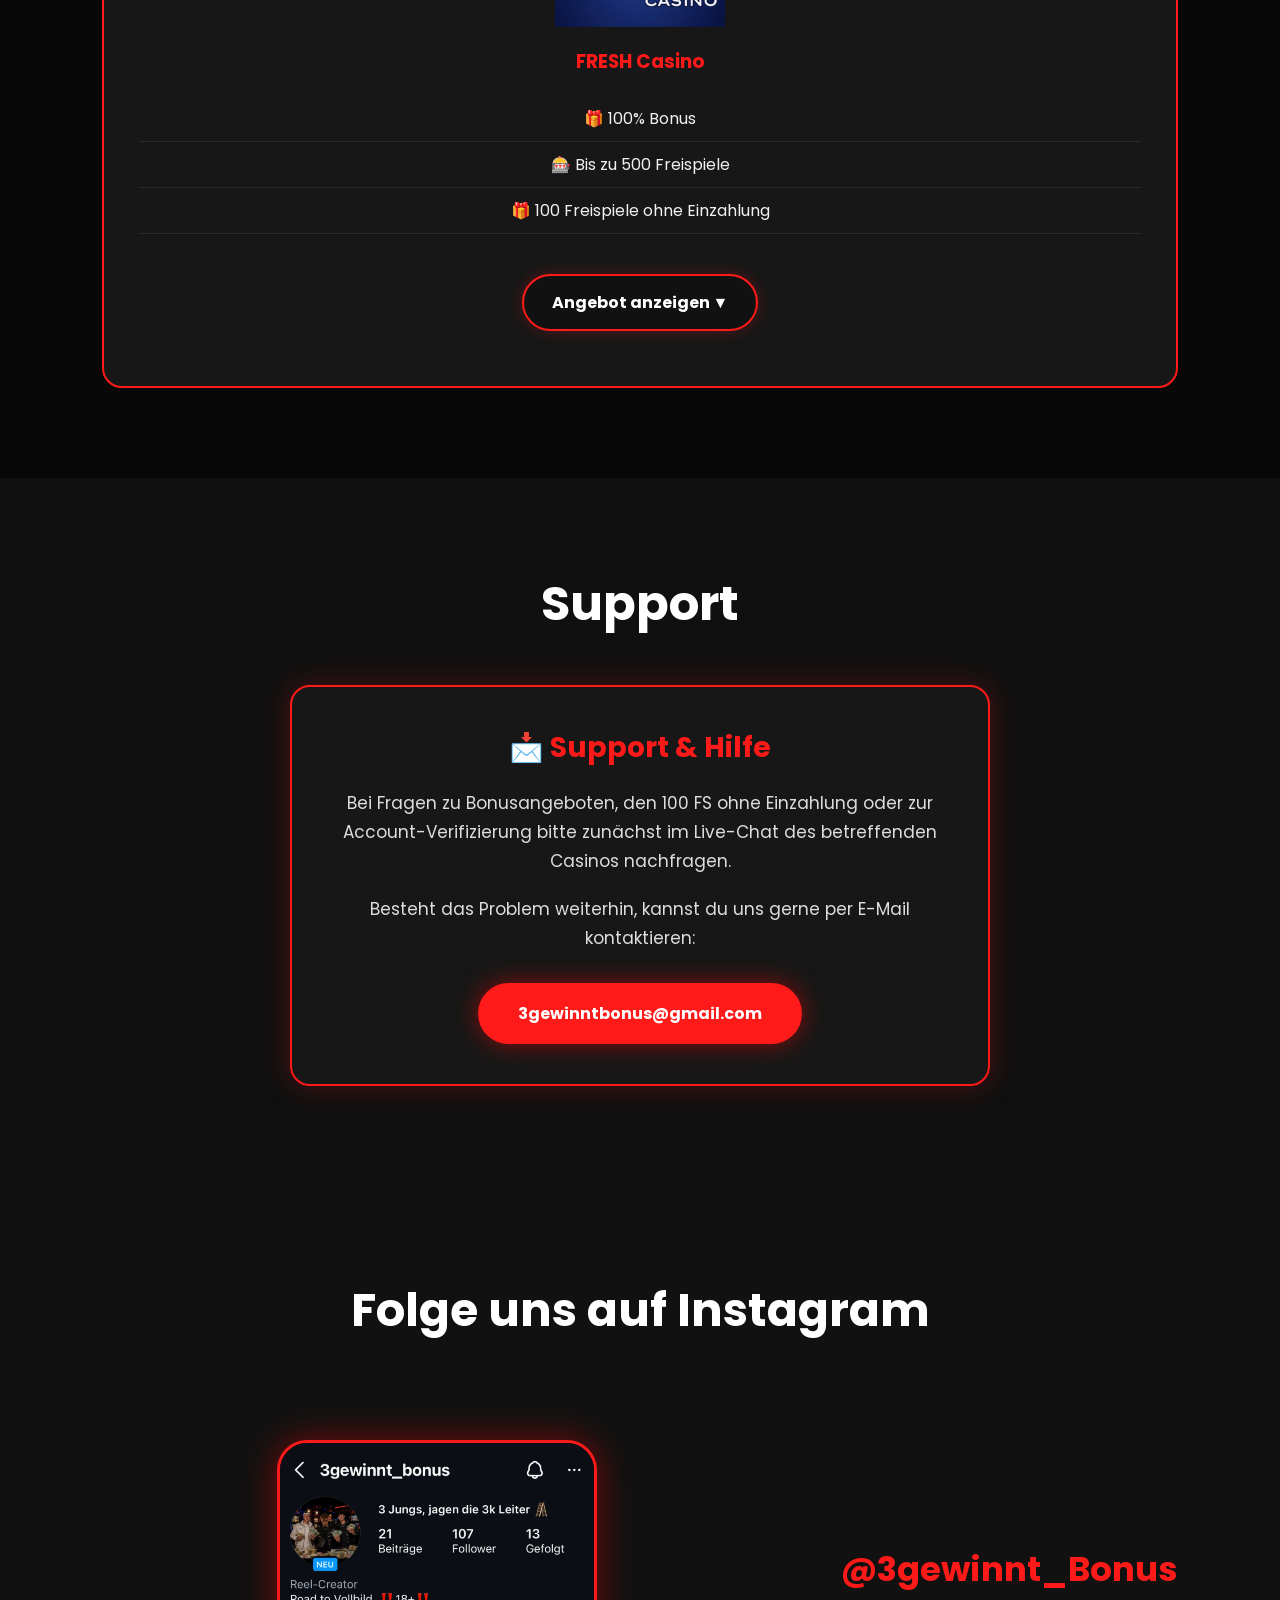
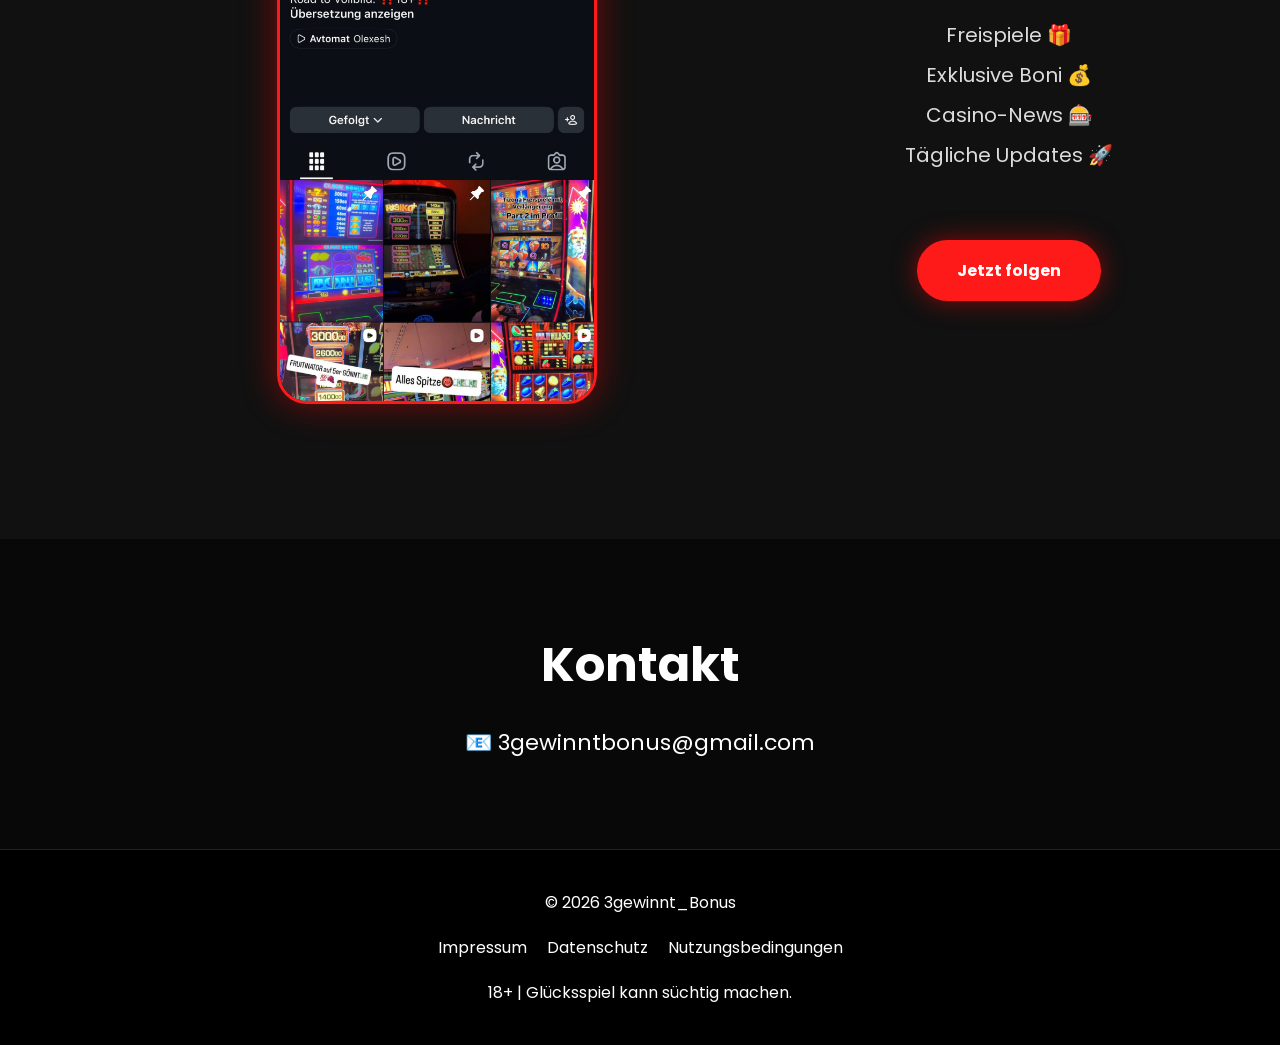
==== commit f6d4b71f: "Update index.html" ====
--- a/index.html
+++ b/index.html
@@ -158,7 +158,7 @@
             Bonusbedingungen und Freispiele bitte vor der Einzahlung prüfen.
         </div>
 
-        <a href="https://aflk.in/go/3e6cth20"
+        <a href="https://aflk.in/go/752d5eaa"
            target="_blank"
            rel="nofollow sponsored noopener"
            class="casino-btn">
--- a/style.css
+++ b/style.css
@@ -912,3 +912,16 @@
         transform: translateY(0);
     }
 }
+.casino-card .casino-features ul {
+    list-style: none !important;
+    padding-left: 0 !important;
+    margin-left: 0 !important;
+}
+
+.casino-card .casino-features li {
+    list-style: none !important;
+}
+
+.casino-card .casino-features li::marker {
+    content: "";
+}
